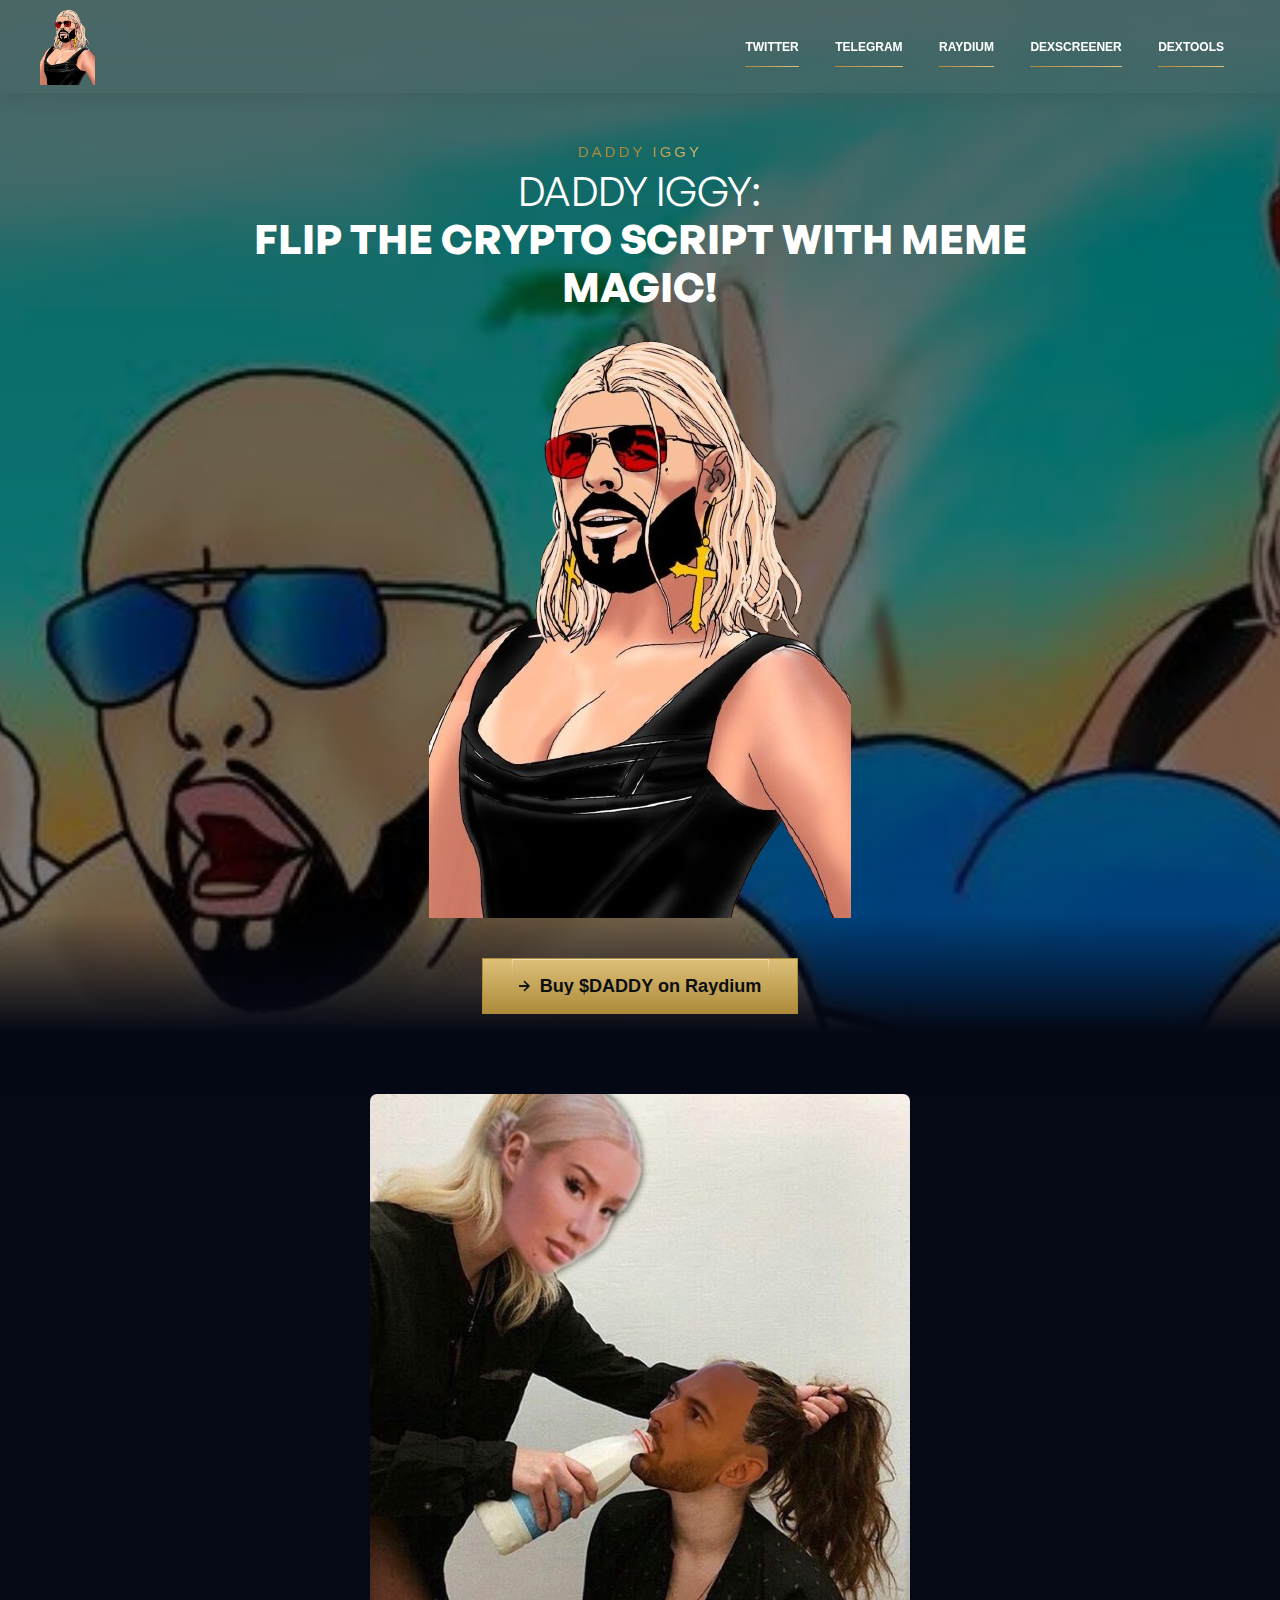
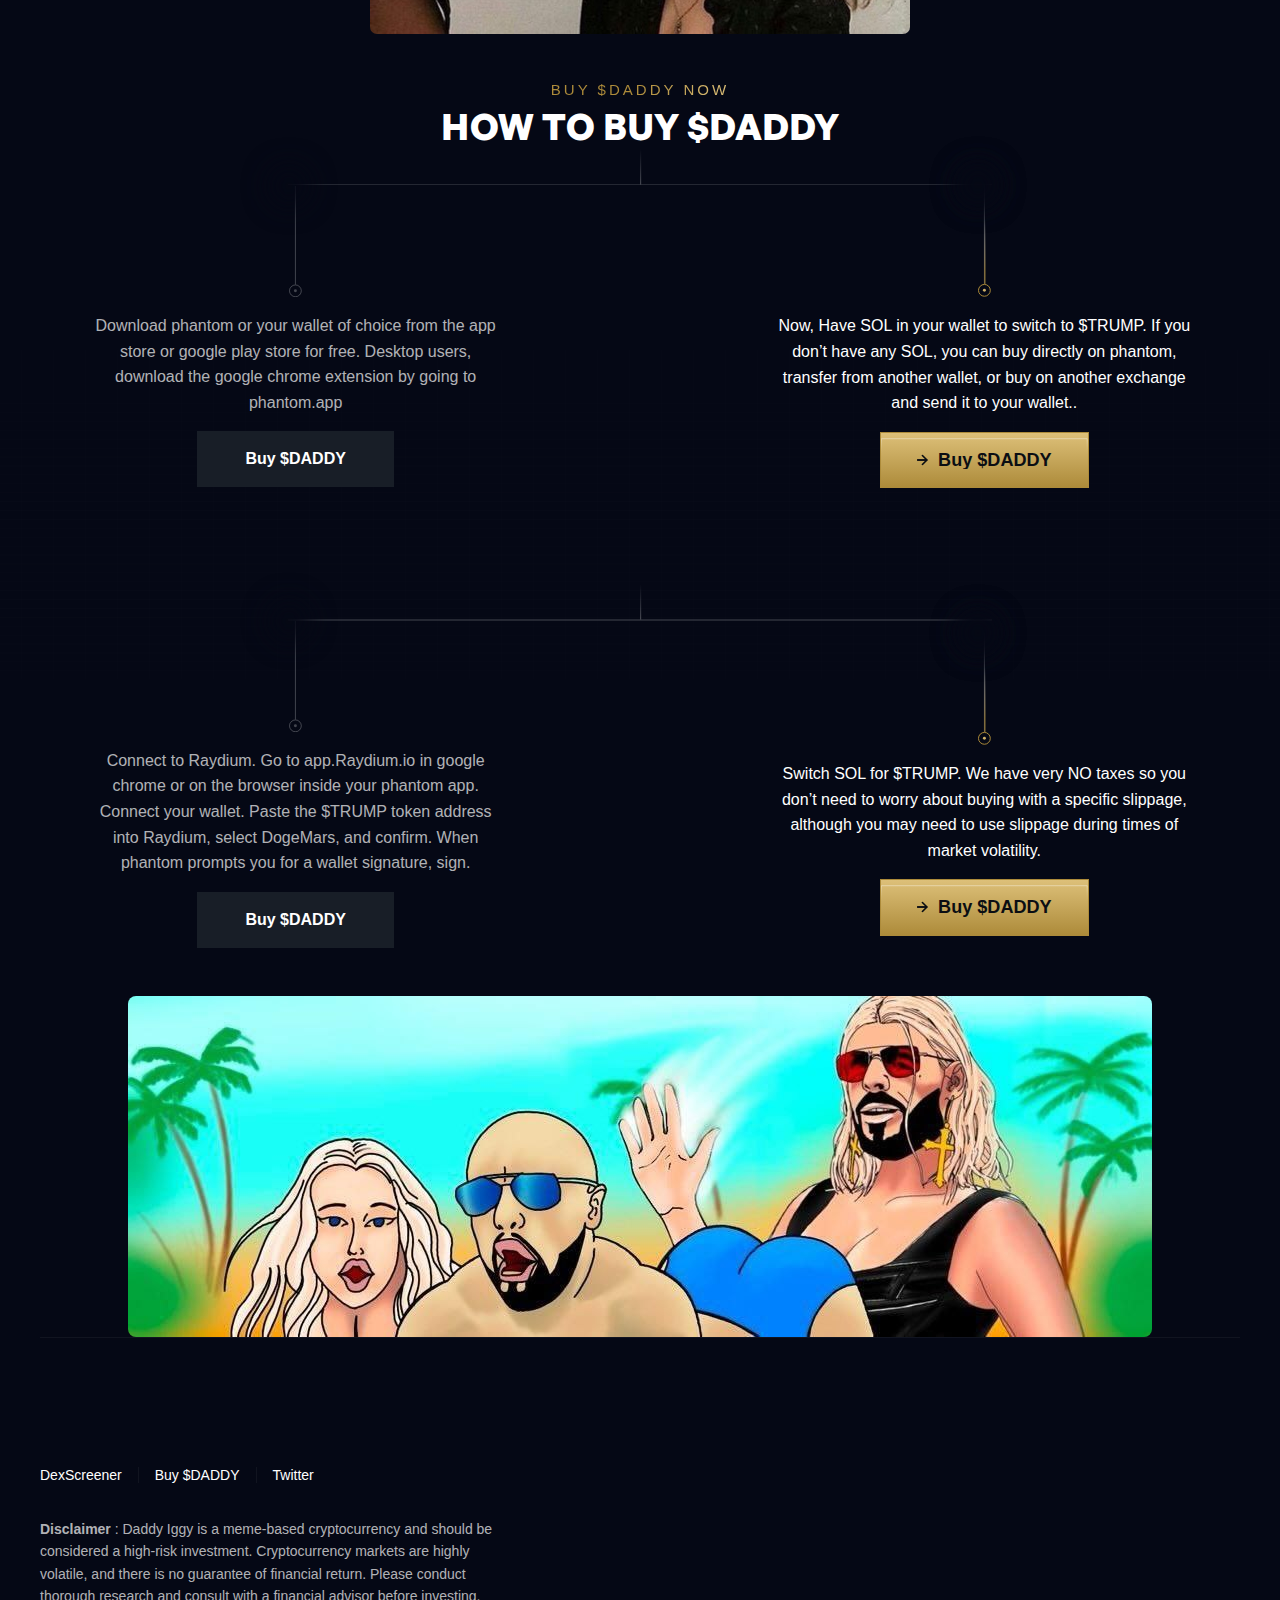
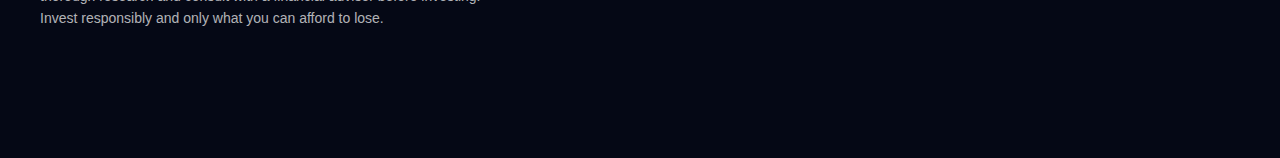
==== index.html @ cfbbffb4 "new daddy" ====
<!DOCTYPE html><!--  This site was created in Webflow. https://www.webflow.com  -->
<!--  Last Published: Thu Jan 11 2024 20:57:22 GMT+0000 (Coordinated Universal Time)  -->
<html data-wf-page="6553a932dcfcda743cd630b7" data-wf-site="6553a932dcfcda743cd6305a">
<head>
  <meta charset="utf-8">
  <!-- HTML Meta Tags -->
  <title>DADDY IGGY</title>

  <link rel="canonical" href="index.html">

  <link href="css/normalize.css" rel="stylesheet" type="text/css">
  <link href="css/webflow.css" rel="stylesheet" type="text/css">
  <link href="css/university-com.webflow.css" rel="stylesheet" type="text/css">
  <script type="text/javascript">!function(o,c){var n=c.documentElement,t=" w-mod-";n.className+=t+"js",("ontouchstart"in o||o.DocumentTouch&&c instanceof DocumentTouch)&&(n.className+=t+"touch")}(window,document);</script>
  <link href="images/favicon.png" rel="shortcut icon" type="image/x-icon">
  <link href="images/webclip.png" rel="apple-touch-icon">
  <link rel="stylesheet" href="../cdn.jsdelivr.net/npm/swiper%4011/swiper-bundle.min.css">
  <!--  Google Tag Manager  -->
  <script>(function(w,d,s,l,i){w[l]=w[l]||[];w[l].push({'gtm.start':
    new Date().getTime(),event:'gtm.js'});var f=d.getElementsByTagName(s)[0],
    j=d.createElement(s),dl=l!='dataLayer'?'&l='+l:'';j.async=true;j.src=
    '../www.googletagmanager.com/gtm5445.html?id='+i+dl;f.parentNode.insertBefore(j,f);
    })(window,document,'script','dataLayer','GTM-THPMNPT');</script>
  <!--  End Google Tag Manager  -->
  <!--  posthog  -->
  <script>
      !function(t,e){var o,n,p,r;e.__SV||(window.posthog=e,e._i=[],e.init=function(i,s,a){function g(t,e){var o=e.split(".");2==o.length&&(t=t[o[0]],e=o[1]),t[e]=function(){t.push([e].concat(Array.prototype.slice.call(arguments,0)))}}(p=t.createElement("script")).type="text/javascript",p.async=!0,p.src=s.api_host+"/static/array.js",(r=t.getElementsByTagName("script")[0]).parentNode.insertBefore(p,r);var u=e;for(void 0!==a?u=e[a]=[]:a="posthog",u.people=u.people||[],u.toString=function(t){var e="posthog";return"posthog"!==a&&(e+="."+a),t||(e+=" (stub)"),e},u.people.toString=function(){return u.toString(1)+".people (stub)"},o="capture identify alias people.set people.set_once set_config register register_once unregister opt_out_capturing has_opted_out_capturing opt_in_capturing reset isFeatureEnabled onFeatureFlags getFeatureFlag getFeatureFlagPayload reloadFeatureFlags group updateEarlyAccessFeatureEnrollment getEarlyAccessFeatures getActiveMatchingSurveys getSurveys".split(" "),n=0;n<o.length;n++)g(u,o[n]);e._i.push([i,s,a])},e.__SV=1)}(document,window.posthog||[]);
      posthog.init('phc_djGBH65JGJA0hIlfk4cuZFw962pu1e90oVbnIYieTkQ',{api_host:'https://app.posthog.com'})
    </script>
  <!--  End posthog  -->
  <!--  Hotjar Tracking Code for TRW - Jointherealworld.com  -->
  <script>
    (function(h,o,t,j,a,r){
        h.hj=h.hj||function(){(h.hj.q=h.hj.q||[]).push(arguments)};
        h._hjSettings={hjid:3569309,hjsv:6};
        a=o.getElementsByTagName('head')[0];
        r=o.createElement('script');r.async=1;
        r.src=t+h._hjSettings.hjid+j+h._hjSettings.hjsv;
        a.appendChild(r);
    })(window,document,'https://static.hotjar.com/c/hotjar-','.js?sv=');
  </script>
  <!--  End of hotjar  -->

  <script src="../cdn.jsdelivr.net/npm/alertifyjs%401.13.1/build/alertify.min.js"></script>
  <link rel="stylesheet" href="../cdn.jsdelivr.net/npm/alertifyjs%401.13.1/build/css/alertify.min.css">
  <link rel="stylesheet" href="../cdn.jsdelivr.net/npm/alertifyjs%401.13.1/build/css/themes/default.min.css">

  <style>
    .alertify-notifier .ajs-message.ajs-visible {
      padding: 0 !important;
    }
    .alertify-notifier .ajs-message {
      background-color: transparent !important;
      border: none !important;
    }
    .purchase-popup {
      position: relative;
      z-index: 999;
      max-width: 80vw;
      width: 500px;
      padding: 10px 50px 10px 15px;
      background-color: #fff;
      border-radius: 0 15px 15px 0;
      color: #000 !important;
      display: flex;
      flex-direction: column;
      flex-wrap: nowrap;
      justify-content: center;
      align-items: center;
      -webkit-box-shadow: 0px 0px 7px 0px rgba(0, 0, 0, 0.5);
      -moz-box-shadow: 0px 0px 7px 0px rgba(0, 0, 0, 0.5);
      box-shadow: 0px 0px 7px 0px rgba(0, 0, 0, 0.5);
      align-content: center;
    }
     .purchase-popup strong {
       color: #000 !important;
      }
    .purchase-popup svg {
      position: absolute;
      content: '';
      top: 10px;
      right: 10px;
      width: 20px;
      height: 20px;
      cursor: pointer;
    }
    .purchase-popup img {
      position: absolute;
      content: '';
      top: calc(50% - 35px);
      right: -35px;
      width: 70px;
      height: 70px;
    }
    .purchase-popup p {
      font-size: 16px;
      line-height: 130%;
      margin: 0;
      color: #000;
      text-align: start;
    }
    </style>

  <script src='https://terminal.jup.ag/main-v2.js'> </script>

</head>
<body>
  <div class="page-wrapper">
    <div class="global-styles w-embed">
      <style>
/* Make text look crisper and more legible in all browsers */
body {
  -webkit-font-smoothing: antialiased;
  -moz-osx-font-smoothing: grayscale;
  font-smoothing: antialiased;
  text-rendering: optimizeLegibility;
}
/* Focus state style for keyboard navigation for the focusable elements */
*[tabindex]:focus-visible,
  input[type="file"]:focus-visible {
   outline: 0.125rem solid #4d65ff;
   outline-offset: 0.125rem;
}
/* Get rid of top margin on first element in any rich text element */
.w-richtext > :not(div):first-child, .w-richtext > div:first-child > :first-child {
  margin-top: 0 !important;
}
/* Get rid of bottom margin on last element in any rich text element */
.w-richtext>:last-child, .w-richtext ol li:last-child, .w-richtext ul li:last-child {
	margin-bottom: 0 !important;
}
/* Prevent all click and hover interaction with an element */
.pointer-events-off {
	pointer-events: none;
}
/* Enables all click and hover interaction with an element */
.pointer-events-on {
  pointer-events: auto;
}
/* Create a class of .div-square which maintains a 1:1 dimension of a div */
.div-square::after {
	content: "";
	display: block;
	padding-bottom: 100%;
}
/* Make sure containers never lose their center alignment */
.container-medium,.container-small, .container-large {
	margin-right: auto !important;
  margin-left: auto !important;
}
/* 
Make the following elements inherit typography styles from the parent and not have hardcoded values. 
Important: You will not be able to style for example "All Links" in Designer with this CSS applied.
Uncomment this CSS to use it in the project. Leave this message for future hand-off.
*/
/*
a,
.w-input,
.w-select,
.w-tab-link,
.w-nav-link,
.w-dropdown-btn,
.w-dropdown-toggle,
.w-dropdown-link {
  color: inherit;
  text-decoration: inherit;
  font-size: inherit;
}
*/
/* Apply "..." after 3 lines of text */
.text-style-3lines {
	display: -webkit-box;
	overflow: hidden;
	-webkit-line-clamp: 3;
	-webkit-box-orient: vertical;
}
/* Apply "..." after 2 lines of text */
.text-style-2lines {
	display: -webkit-box;
	overflow: hidden;
	-webkit-line-clamp: 2;
	-webkit-box-orient: vertical;
}
/* Adds inline flex display */
.display-inlineflex {
  display: inline-flex;
}
/* These classes are never overwritten */
.hide {
  display: none !important;
}
@media screen and (max-width: 991px) {
    .hide, .hide-tablet {
        display: none !important;
    }
}
  @media screen and (max-width: 767px) {
    .hide-mobile-landscape{
      display: none !important;
    }
}
  @media screen and (max-width: 479px) {
    .hide-mobile{
      display: none !important;
    }
}
.margin-0 {
  margin: 0rem !important;
}
.padding-0 {
  padding: 0rem !important;
}
.spacing-clean {
padding: 0rem !important;
margin: 0rem !important;
}
.margin-top {
  margin-right: 0rem !important;
  margin-bottom: 0rem !important;
  margin-left: 0rem !important;
}
.padding-top {
  padding-right: 0rem !important;
  padding-bottom: 0rem !important;
  padding-left: 0rem !important;
}
.margin-right {
  margin-top: 0rem !important;
  margin-bottom: 0rem !important;
  margin-left: 0rem !important;
}
.padding-right {
  padding-top: 0rem !important;
  padding-bottom: 0rem !important;
  padding-left: 0rem !important;
}
.margin-bottom {
  margin-top: 0rem !important;
  margin-right: 0rem !important;
  margin-left: 0rem !important;
}
.padding-bottom {
  padding-top: 0rem !important;
  padding-right: 0rem !important;
  padding-left: 0rem !important;
}
.margin-left {
  margin-top: 0rem !important;
  margin-right: 0rem !important;
  margin-bottom: 0rem !important;
}
.padding-left {
  padding-top: 0rem !important;
  padding-right: 0rem !important;
  padding-bottom: 0rem !important;
}
.margin-horizontal {
  margin-top: 0rem !important;
  margin-bottom: 0rem !important;
}
.padding-horizontal {
  padding-top: 0rem !important;
  padding-bottom: 0rem !important;
}
.margin-vertical {
  margin-right: 0rem !important;
  margin-left: 0rem !important;
}
.padding-vertical {
  padding-right: 0rem !important;
  padding-left: 0rem !important;
}
.main-wrapper{
overflow: clip;
}
</style>
    </div>
    <div data-animation="default" data-collapse="medium" data-duration="400" data-easing="ease" data-easing2="ease" role="banner" class="navbar w-nav">
      <div class="padding-global">
        <div class="container-large is-nav">
          <a href="ttlink" target="_blank" class="university-logo_wrap w-nav-brand"><img src="images/logo.png" loading="lazy" style="width: 55px" alt="university.com logo" class=""></a>
          <nav role="navigation" class="nav_links w-nav-menu">
            <a href="ttlink" class="nav_link w-inline-block">
              <div class="nav_link_text">Twitter</div>
              <div class="nav_link_line"></div>
            </a>
            <a href="tglink" class="nav_link w-inline-block">
              <div class="nav_link_text">Telegram</div>
              <div class="nav_link_line"></div>
            </a>
            <a href="https://raydium.io/swap/?inputMint=sol&outputMint=xxxxxxxxxxxxxxxxxxxxxxxxxxxxx" class="nav_link w-inline-block">
              <div class="nav_link_text">Raydium</div>
              <div class="nav_link_line"></div>
            </a>
            <a href="dexscreenlink" class="nav_link is-last w-inline-block">
              <div class="nav_link_text">DexScreener</div>
              <div class="nav_link_line"></div>
            </a>
            <a href="chartlink" target="_blank" class="nav_link is-last w-inline-block">
              <div class="nav_link_text">DexTools</div>
              <div class="nav_link_line"></div>
            </a>
          </nav>
          <!-- <a href="ttlink" class="button_nav login-btn w-inline-block">
            <div class="icon_login w-embed"><svg xmlns="http://www.w3.org/2000/svg" width="100%" height="100%" viewbox="0 0 21 20" fill="none" preserveaspectratio="xMidYMid meet" aria-hidden="true" role="img">
                <path d="M10.0214 3.5791C7.65921 3.5791 5.7265 5.51181 5.7265 7.87402C5.7265 10.2362 7.65921 12.1689 10.0214 12.1689C12.3836 12.1689 14.3163 10.2362 14.3163 7.87402C14.3163 5.51181 12.3836 3.5791 10.0214 3.5791ZM10.0214 10.7373C8.44661 10.7373 7.15814 9.44882 7.15814 7.87402C7.15814 6.29921 8.44661 5.01074 10.0214 5.01074C11.5962 5.01074 12.8847 6.29921 12.8847 7.87402C12.8847 9.44882 11.5962 10.7373 10.0214 10.7373Z" fill="currentColor"></path>
                <path d="M10.0215 0C4.47396 0 0 4.47396 0 10.0215C0 12.7416 1.10952 15.2469 2.86328 17.0365C3.29277 17.466 3.75805 17.8597 4.29491 18.2176C5.90551 19.3629 7.87401 20.0071 10.0215 20.0071C12.1689 20.0071 14.1373 19.3271 15.748 18.2176C16.2491 17.8597 16.7144 17.466 17.1797 17.0365C18.9692 15.2112 20.0429 12.7416 20.0429 10.0215C20.0429 4.47396 15.569 0 10.0215 0ZM10.0215 18.6113C7.87401 18.6113 5.9413 17.8239 4.43808 16.5354C4.83178 15.2469 6.01288 14.3164 7.40863 14.3164H12.6698C14.0657 14.3164 15.2468 15.2469 15.6404 16.5354C14.1013 17.8239 12.1685 18.6113 10.0211 18.6113H10.0215ZM16.7143 15.3901C15.9627 13.8869 14.4237 12.8847 12.6698 12.8847H7.40863C5.61908 12.8847 4.07998 13.9227 3.36416 15.3901C2.14727 13.9227 1.43145 12.0615 1.43145 10.0215C1.43145 5.29706 5.29687 1.43164 10.0213 1.43164C14.7457 1.43164 18.6111 5.29706 18.6111 10.0215C18.6111 12.0616 17.8953 13.9228 16.7142 15.3901H16.7143Z" fill="currentColor"></path>
              </svg></div>
          </a> -->
          <div data-w-id="eaaded23-f8de-e0dc-7ee9-4de201875e71" class="menu_button w-nav-button">
            <div data-is-ix2-target="1" class="lottie_menu" data-w-id="79ab3dfe-2bd8-b5e1-a887-574f420d3028" data-animation-type="lottie" data-src="documents/lottie-menu.json" data-loop="0" data-direction="1" data-autoplay="0" data-renderer="svg" data-default-duration="2.36" data-duration="0" data-ix2-initial-state="0"></div>
          </div>
        </div>
      </div>
    </div>
    <main class="main-wrapper">
      <section id="Hero" class="section_hero">
        <div class="padding-global">
          <div class="container-large">
            <div class="padding-section-medium is-hero">
              <div class="hero_content">
                <div class="title-gold">DADDY IGGY</div>
                <h1 data-w-id="a3f1d39c-859f-1a28-8133-45116f9a8ecc" style="opacity:1">Daddy Iggy: <br><strong>Flip the Crypto Script with Meme Magic!</strong></h1>
                <!-- <div class="w-layout-vflex vflex-center-4 is-mobile-16">
                  <p data-w-id="32b531f4-aba0-4996-3d69-88642fdaa174" style="opacity:1" class="hero_sub-paragraph">In a chain full of $MOTHER loving betas,<span class="text-color-white text-weight-semibold"></span></p>
                  <p data-w-id="de42bf61-3dd6-9f89-5f3d-e03183e1565e" style="opacity:1" class="hero_sub-paragraph">a father figures emerges....<span class="text-color-white text-weight-semibold"> $DADDY is home kids.</span></p>
                </div> -->
                <div class="w-embed w-script">
                  <style>
	iframe{
  	width:100%;
    height: 100%;
    display:block;
  }
</style>
                  <script src="../embed.cloudflarestream.com/embed/sdk.latest.js"></script>
                  <!--  Your JavaScript code below -->
                  <script>
  var Webflow = Webflow || [];
  Webflow.push(function () {
    const player = Stream(document.getElementById('main-video'));
    // Function to restart video
    function restartVideo() {
    console.log('restartVideo');
    	console.log('restart');
      player.currentTime = 0;
      player.play();
    }
    //Function to toggle mute
    function toggleMute() {
    console.log('toggleMute');
    	if(player.muted === void(0)) player.muted = true;
      if (player.muted) {
        // Unmuted
        player.volume = 1;
        player.muted = false;
      } else {
        // Muted
        player.volume = 0;
        player.muted = true;
      }
    }
    // Toggle mute/unmute and overlay display on click of the video overlay
    $('#video-overlay').on("click", toggleMute);
    // Restart the video when the video overlay is clicked
    $('#video-overlay').on("click", restartVideo);
  });
</script>
                </div>
                <center>
                  <div>
                    <img style="margin-bottom: 40px;" src="./images/logo.png" alt="">
                  </div>
                </center>
                <!-- <div data-w-id="1becbed8-e700-1f47-2438-76f98d41ece8" style="opacity:1" class="hero_video_wrap">
                  <div class="hero-video-wrapper">
                    <div class="html-embed w-embed">
                
                    </div>
                    <div class="video-embed-hero w-embed w-iframe"><iframe src="https://daddyTateCTO.b-cdn.net/daddaytatehero.mp4" style="border: none; position: absolute; top: 0; left: 0; height: 100%; width: 100%;" allow="accelerometer; gyroscope; autoplay; encrypted-media; picture-in-picture;" allowfullscreen="true"></iframe></div>

                  </div>
                  <div class="hero_video_black-gradient"></div>
                  <div class="hero_video_white-gradient"></div>
                </div> -->
                <a data-w-id="7b0fbdb2-2cdd-8367-9734-87832af2bc41" style="opacity:1" href="https://raydium.io/swap/?inputMint=sol&outputMint=xxxxxxxxxxxxxxxxxxxxxxxxxxxxx" class="button checkout-btn w-inline-block">
                  <div class="relative">
                    <div class="icon_button-arrow w-embed"><svg xmlns="http://www.w3.org/2000/svg" width="100%" height="100%" viewbox="0 0 11 12" fill="none" preserveaspectratio="xMidYMid meet" aria-hidden="true" role="img">
                        <path d="M5.5 0.65625L10.8438 6L5.5 11.3438L4.5625 10.4062L8.28125 6.65625H0.15625V5.34375H8.28125L4.5625 1.59375L5.5 0.65625Z" fill="currentColor"></path>
                      </svg></div>
                    <div class="icon_button-arrow-absolute w-embed"><svg xmlns="http://www.w3.org/2000/svg" width="100%" height="100%" viewbox="0 0 11 12" fill="none" preserveaspectratio="xMidYMid meet" aria-hidden="true" role="img">
                        <path d="M5.5 0.65625L10.8438 6L5.5 11.3438L4.5625 10.4062L8.28125 6.65625H0.15625V5.34375H8.28125L4.5625 1.59375L5.5 0.65625Z" fill="currentColor"></path>
                      </svg></div>
                  </div>
                  <div class="relative">
                    <div class="button_text">Buy $DADDY on Raydium</div>
                  </div>
                  <div class="icon_button-light pointer-events-off w-embed"><svg xmlns="http://www.w3.org/2000/svg" width="100%" height="100%" viewbox="0 0 256 54" fill="none" preserveaspectratio="xMidYMid meet" aria-hidden="true" role="img">
                      <path opacity="0.5" d="M0.5 0.5H255.5V53.5H0.5V0.5Z" stroke="url(#paint0_linear_831_28945)"></path>
                      <defs>
                        <lineargradient id="paint0_linear_831_28945" x1="131.697" y1="20.7692" x2="131.697" y2="-1.23592e-06" gradientunits="userSpaceOnUse">
                          <stop stop-color="#DDC079" stop-opacity="0"></stop>
                          <stop offset="1" stop-color="white"></stop>
                        </lineargradient>
                      </defs>
                    </svg></div>
                </a>
              </div>
            </div>
          </div>
        </div>
      </section>
      <section id="The-University" class="section_no-time">
        <div class="section-seperator-hero"></div>
      </section>
          </div>
      <!-- <section id="Professions" class="section_campuses">
        <div class="padding-global">
          <div class="container-large">
            <div class="padding-section-small">
              <div class="campuses_content">
                <div class="w-layout-vflex vflex-center-8">
                  <div class="title-gold">access 10+ campuses</div>
                  <h2><strong class="h2">What You’ll Learn</strong></h2>
                </div>
                <div class="w-layout-grid campuses_grid">
                  <div id="w-node-_24dfbd84-4cfe-3bcf-82a4-a1af2b786776-3cd630b7" class="campuses_item">
                    <div class="campuses_icon w-embed"><svg xmlns="http://www.w3.org/2000/svg" width="100%" height="100%" viewbox="0 0 22 24" fill="none" preserveaspectratio="xMidYMid meet" aria-hidden="true" role="img">
                        <path d="M3.8 1.71111L2.06667 4.02222C1.72335 4.47997 1.55169 4.70885 1.55568 4.90043C1.55914 5.06715 1.63732 5.2235 1.76861 5.32631C1.91949 5.44444 2.20558 5.44444 2.77778 5.44444H19.2222C19.7944 5.44444 20.0805 5.44444 20.2314 5.32631C20.3627 5.2235 20.4409 5.06715 20.4443 4.90043C20.4483 4.70885 20.2766 4.47997 19.9333 4.02222L18.2 1.71111M3.8 1.71111C3.99555 1.45037 4.09333 1.32 4.21725 1.22597C4.327 1.14269 4.45129 1.08055 4.58376 1.04272C4.73333 1 4.8963 1 5.22222 1H16.7778C17.1037 1 17.2667 1 17.4162 1.04272C17.5487 1.08055 17.673 1.14269 17.7827 1.22597C17.9067 1.32 18.0044 1.45037 18.2 1.71111M3.8 1.71111L1.71111 4.49629C1.44727 4.84809 1.31534 5.02398 1.22166 5.21769C1.13854 5.38958 1.07791 5.57146 1.04128 5.75884C1 5.97001 1 6.18988 1 6.62963L1 19.6667C1 20.9112 1 21.5335 1.24221 22.0089C1.45526 22.427 1.79522 22.767 2.21335 22.98C2.68871 23.2222 3.31099 23.2222 4.55556 23.2222L17.4444 23.2222C18.689 23.2222 19.3113 23.2222 19.7866 22.98C20.2048 22.767 20.5447 22.427 20.7578 22.0089C21 21.5335 21 20.9112 21 19.6667V6.62963C21 6.18989 21 5.97002 20.9587 5.75884C20.9221 5.57146 20.8615 5.38958 20.7783 5.21769C20.6847 5.02399 20.5527 4.84809 20.2889 4.4963L18.2 1.71111M15.4444 9.88889C15.4444 11.0676 14.9762 12.1981 14.1427 13.0316C13.3092 13.8651 12.1787 14.3333 11 14.3333C9.82126 14.3333 8.6908 13.8651 7.8573 13.0316C7.02381 12.1981 6.55556 11.0676 6.55556 9.88889" stroke="url(#paint0_linear_829_654)" stroke-width="1.5" stroke-linecap="round" stroke-linejoin="round"></path>
                        <defs>
                          <lineargradient id="paint0_linear_829_654" x1="13.5208" y1="11.7279" x2="10.5347" y2="11.7279" gradientunits="userSpaceOnUse">
                            <stop stop-color="#DDBF79"></stop>
                            <stop offset="1" stop-color="#AD8B3A"></stop>
                          </lineargradient>
                        </defs>
                      </svg></div>
                    <div class="w-layout-vflex flex-block-2">
                      <div class="w-layout-vflex campuses_info top">
                        <h3 class="campuses_h3">Escaping the Matrix</h3>
                        <p class="campuses_paragraph">Imagine thinking you have any sort of net worth, living in a fantasy, while owning 0 $DADDY. Buy $DADDY and learn how to escape the matrix today.</p>
                      </div>
                      <div id="ecom-promo" class="video-wrapper">
                        <div class="video-overlay"><img src="images/THUMBNAILSE-COMMERCE.jpg" loading="lazy" sizes="(max-width: 479px) 92vw, (max-width: 767px) 95vw, (max-width: 991px) 91vw, (max-width: 1439px) 852.5625px, 943.734375px" srcset="images/THUMBNAILSE-COMMERCE-p-500.jpg 500w, images/THUMBNAILSE-COMMERCE-p-800.jpg 800w, images/THUMBNAILSE-COMMERCE.jpg 900w" alt="" class="video-overlay-img">
                          <div class="load-gif"></div>
                        </div>
                        <div class="video-embed w-embed"></div>
                      </div>
                    </div>
                    <div class="capuses_bg-grid pointer-events-off w-embed"><svg xmlns="http://www.w3.org/2000/svg" width="100%" height="100%" viewbox="0 0 516 300" fill="none" preserveaspectratio="xMidYMid meet" aria-hidden="true" role="img">
                        <g clip-path="url(#clip0_850_871)">
                          <g opacity="0.02">
                            <line x1="12.4883" y1="0.000488303" x2="12.4882" y2="780" stroke="currentColor"></line>
                            <line x1="24.4883" y1="0.000488303" x2="24.4882" y2="780" stroke="currentColor"></line>
                            <line x1="36.4883" y1="0.000488303" x2="36.4882" y2="780" stroke="currentColor"></line>
                            <line x1="48.4883" y1="0.000488303" x2="48.4882" y2="780" stroke="currentColor"></line>
                            <line x1="60.4883" y1="0.000488303" x2="60.4882" y2="780" stroke="currentColor"></line>
                            <line x1="72.4883" y1="0.000488303" x2="72.4883" y2="780" stroke="currentColor"></line>
                            <line x1="84.4883" y1="0.000488303" x2="84.4883" y2="780" stroke="currentColor"></line>
                            <line x1="96.4883" y1="0.000488303" x2="96.4883" y2="780" stroke="currentColor"></line>
                            <line x1="108.488" y1="0.000488303" x2="108.488" y2="780" stroke="currentColor"></line>
                            <line x1="120.488" y1="0.000488303" x2="120.488" y2="780" stroke="currentColor"></line>
                            <line x1="132.488" y1="0.000488303" x2="132.488" y2="780" stroke="currentColor"></line>
                            <line x1="144.488" y1="0.000488303" x2="144.488" y2="780" stroke="currentColor"></line>
                            <line x1="156.488" y1="0.000488303" x2="156.488" y2="780" stroke="currentColor"></line>
                            <line x1="168.488" y1="0.000488303" x2="168.488" y2="780" stroke="currentColor"></line>
                            <line x1="180.488" y1="0.000488303" x2="180.488" y2="780" stroke="currentColor"></line>
                            <line x1="192.488" y1="0.000488303" x2="192.488" y2="780" stroke="currentColor"></line>
                            <line x1="204.488" y1="0.000488303" x2="204.488" y2="780" stroke="currentColor"></line>
                            <line x1="216.488" y1="0.000488303" x2="216.488" y2="780" stroke="currentColor"></line>
                            <line x1="228.488" y1="0.000488303" x2="228.488" y2="780" stroke="currentColor"></line>
                            <line x1="240.488" y1="0.000488303" x2="240.488" y2="780" stroke="currentColor"></line>
                            <line x1="252.488" y1="0.000488303" x2="252.488" y2="780" stroke="currentColor"></line>
                            <line x1="264.488" y1="0.000488303" x2="264.488" y2="780" stroke="currentColor"></line>
                            <line x1="276.488" y1="0.000488303" x2="276.488" y2="780" stroke="currentColor"></line>
                            <line x1="288.488" y1="0.000488303" x2="288.488" y2="780" stroke="currentColor"></line>
                            <line x1="300.488" y1="0.000488303" x2="300.488" y2="780" stroke="currentColor"></line>
                            <line x1="312.488" y1="0.000488303" x2="312.488" y2="780" stroke="currentColor"></line>
                            <line x1="324.488" y1="0.000488303" x2="324.488" y2="780" stroke="currentColor"></line>
                            <line x1="336.488" y1="0.000488303" x2="336.488" y2="780" stroke="currentColor"></line>
                            <line x1="348.488" y1="0.000488303" x2="348.488" y2="780" stroke="currentColor"></line>
                            <line x1="360.488" y1="0.000488303" x2="360.488" y2="780" stroke="currentColor"></line>
                            <line x1="372.488" y1="0.000488303" x2="372.488" y2="780" stroke="currentColor"></line>
                            <line x1="384.488" y1="0.000488303" x2="384.488" y2="780" stroke="currentColor"></line>
                            <line x1="396.488" y1="0.000488303" x2="396.488" y2="780" stroke="currentColor"></line>
                            <line x1="408.488" y1="0.000488303" x2="408.488" y2="780" stroke="currentColor"></line>
                            <line x1="420.488" y1="0.000488303" x2="420.488" y2="780" stroke="currentColor"></line>
                            <line x1="432.488" y1="0.000488303" x2="432.488" y2="780" stroke="currentColor"></line>
                            <line x1="444.488" y1="0.000488303" x2="444.488" y2="780" stroke="currentColor"></line>
                            <line x1="456.488" y1="0.000488303" x2="456.488" y2="780" stroke="currentColor"></line>
                            <line x1="468.488" y1="0.000488303" x2="468.488" y2="780" stroke="currentColor"></line>
                            <line x1="480.488" y1="0.000488303" x2="480.488" y2="780" stroke="currentColor"></line>
                            <line x1="492.488" y1="0.000488303" x2="492.488" y2="780" stroke="currentColor"></line>
                            <line x1="504.488" y1="0.000488303" x2="504.488" y2="780" stroke="currentColor"></line>
                            <line x1="516.488" y1="0.000488303" x2="516.488" y2="780" stroke="currentColor"></line>
                          </g>
                          <g opacity="0.02">
                            <line x1="1440" y1="0.500122" x2="-4.37115e-08" y2="0.499996" stroke="currentColor"></line>
                            <line x1="1440" y1="12.5001" x2="-4.37115e-08" y2="12.5" stroke="currentColor"></line>
                            <line x1="1440" y1="24.5001" x2="-4.37115e-08" y2="24.5" stroke="currentColor"></line>
                            <line x1="1440" y1="36.5001" x2="-4.37115e-08" y2="36.5" stroke="currentColor"></line>
                            <line x1="1440" y1="48.4999" x2="-4.37115e-08" y2="48.4998" stroke="currentColor"></line>
                            <line x1="1440" y1="60.4999" x2="-4.37115e-08" y2="60.4998" stroke="currentColor"></line>
                            <line x1="1440" y1="72.5" x2="-4.37115e-08" y2="72.4999" stroke="currentColor"></line>
                            <line x1="1440" y1="84.5" x2="-4.37115e-08" y2="84.4999" stroke="currentColor"></line>
                            <line x1="1440" y1="96.5" x2="-4.37115e-08" y2="96.4999" stroke="currentColor"></line>
                            <line x1="1440" y1="108.5" x2="-4.37115e-08" y2="108.5" stroke="currentColor"></line>
                            <line x1="1440" y1="120.5" x2="-4.37115e-08" y2="120.5" stroke="currentColor"></line>
                            <line x1="1440" y1="132.5" x2="-4.37115e-08" y2="132.5" stroke="currentColor"></line>
                            <line x1="1440" y1="144.5" x2="-4.37115e-08" y2="144.5" stroke="currentColor"></line>
                            <line x1="1440" y1="156.5" x2="-4.37115e-08" y2="156.5" stroke="currentColor"></line>
                            <line x1="1440" y1="168.5" x2="-4.37115e-08" y2="168.5" stroke="currentColor"></line>
                            <line x1="1440" y1="180.5" x2="-4.37115e-08" y2="180.5" stroke="currentColor"></line>
                            <line x1="1440" y1="192.5" x2="-4.37115e-08" y2="192.5" stroke="currentColor"></line>
                            <line x1="1440" y1="204.5" x2="-4.37115e-08" y2="204.5" stroke="currentColor"></line>
                            <line x1="1440" y1="216.5" x2="-4.37115e-08" y2="216.5" stroke="currentColor"></line>
                            <line x1="1440" y1="228.5" x2="-4.37115e-08" y2="228.5" stroke="currentColor"></line>
                            <line x1="1440" y1="240.5" x2="-4.37115e-08" y2="240.5" stroke="currentColor"></line>
                            <line x1="1440" y1="252.5" x2="-4.37115e-08" y2="252.5" stroke="currentColor"></line>
                            <line x1="1440" y1="264.5" x2="-4.37115e-08" y2="264.5" stroke="currentColor"></line>
                            <line x1="1440" y1="276.5" x2="-4.37115e-08" y2="276.5" stroke="currentColor"></line>
                            <line x1="1440" y1="288.5" x2="-4.37115e-08" y2="288.5" stroke="currentColor"></line>
                          </g>
                        </g>
                        <defs>
                          <clippath id="clip0_850_871">
                            <rect width="516" height="300" fill="currentColor"></rect>
                          </clippath>
                        </defs>
                      </svg></div>
                    <div class="campuses_gradial pointer-events-off"></div>
                    <div class="campuses_v-linear"></div>
                    <div class="campuses_linear"></div>
                    <div class="campuses_gold-gradial"></div>
                  </div>
                  <div id="w-node-_9f987a94-41c5-1871-dbdb-128e50d100a2-3cd630b7" class="campuses_item">
                    <div class="campuses_icon w-embed"><svg xmlns="http://www.w3.org/2000/svg" width="100%" height="100%" viewbox="0 0 28 31" fill="none" preserveaspectratio="xMidYMid meet" aria-hidden="true" role="img">
                        <g filter="url(#filter0_d_829_861)">
                          <path d="M4 4.75C4 3.58515 4 3.00272 4.1903 2.54329C4.44404 1.93072 4.93072 1.44404 5.54329 1.1903C6.00272 1 6.58515 1 7.75 1H20.25C21.4149 1 21.9973 1 22.4567 1.1903C23.0693 1.44404 23.556 1.93072 23.8097 2.54329C24 3.00272 24 3.58515 24 4.75M10.25 21H17.75M14 1V21" stroke="url(#paint0_linear_829_861)" stroke-width="1.5" stroke-linecap="round" stroke-linejoin="round" shape-rendering="crispEdges"></path>
                        </g>
                        <defs>
                          <filter id="filter0_d_829_861" x="0.25" y="0.25" width="27.5" height="30.5" filterunits="userSpaceOnUse" color-interpolation-filters="sRGB">
                            <feflood flood-opacity="0" result="BackgroundImageFix">
                            <fecolormatrix in="SourceAlpha" type="matrix" values="0 0 0 0 0 0 0 0 0 0 0 0 0 0 0 0 0 0 127 0" result="hardAlpha">
                            <feoffset dy="6">
                            <fegaussianblur stddeviation="1.5">
                            <fecomposite in2="hardAlpha" operator="out">
                            <fecolormatrix type="matrix" values="0 0 0 0 0 0 0 0 0 0 0 0 0 0 0 0 0 0 0.5 0">
                            <feblend mode="normal" in2="BackgroundImageFix" result="effect1_dropShadow_829_861">
                            <feblend mode="normal" in="SourceGraphic" in2="effect1_dropShadow_829_861" result="shape">
                          </feblend></feblend></fecolormatrix></fecomposite></fegaussianblur></feoffset></fecolormatrix></feflood></filter>
                          <lineargradient id="paint0_linear_829_861" x1="23.3747" y1="5.37446" x2="12.1244" y2="12.2491" gradientunits="userSpaceOnUse">
                            <stop stop-color="#DDBF79"></stop>
                            <stop offset="1" stop-color="#AD8B3A"></stop>
                          </lineargradient>
                        </defs>
                      </svg></div>
                    <div class="w-layout-vflex">
                      <div class="w-layout-vflex campuses_info top">
                        <h3 class="campuses_h3">Smacking The Police</h3>
                        <p class="campuses_paragraph">With enough $DADDY you can pay off the authorities and buy their entire life before selling it back to them at a discount.</p>
                      </div>
                      <div id="copy-promo" class="video-wrapper">
                        <div class="video-overlay"><img src="images/THUMBNAILSCOPYWRITING.jpg" loading="lazy" sizes="(max-width: 479px) 100vw, (max-width: 767px) 95vw, (max-width: 991px) 91vw, (max-width: 1439px) 829.890625px, 918.546875px" srcset="images/THUMBNAILSCOPYWRITING-p-500.jpg 500w, images/THUMBNAILSCOPYWRITING-p-800.jpg 800w, images/THUMBNAILSCOPYWRITING.jpg 900w" alt="" class="video-overlay-img">
                          <div class="load-gif"></div>
                        </div>
                        <div class="video-embed w-embed"></div>
                      </div>
                    </div>
                    <div class="capuses_bg-grid pointer-events-off w-embed"><svg xmlns="http://www.w3.org/2000/svg" width="100%" height="100%" viewbox="0 0 516 300" fill="none" preserveaspectratio="xMidYMid meet" aria-hidden="true" role="img">
                        <g clip-path="url(#clip0_850_871)">
                          <g opacity="0.02">
                            <line x1="12.4883" y1="0.000488303" x2="12.4882" y2="780" stroke="currentColor"></line>
                            <line x1="24.4883" y1="0.000488303" x2="24.4882" y2="780" stroke="currentColor"></line>
                            <line x1="36.4883" y1="0.000488303" x2="36.4882" y2="780" stroke="currentColor"></line>
                            <line x1="48.4883" y1="0.000488303" x2="48.4882" y2="780" stroke="currentColor"></line>
                            <line x1="60.4883" y1="0.000488303" x2="60.4882" y2="780" stroke="currentColor"></line>
                            <line x1="72.4883" y1="0.000488303" x2="72.4883" y2="780" stroke="currentColor"></line>
                            <line x1="84.4883" y1="0.000488303" x2="84.4883" y2="780" stroke="currentColor"></line>
                            <line x1="96.4883" y1="0.000488303" x2="96.4883" y2="780" stroke="currentColor"></line>
                            <line x1="108.488" y1="0.000488303" x2="108.488" y2="780" stroke="currentColor"></line>
                            <line x1="120.488" y1="0.000488303" x2="120.488" y2="780" stroke="currentColor"></line>
                            <line x1="132.488" y1="0.000488303" x2="132.488" y2="780" stroke="currentColor"></line>
                            <line x1="144.488" y1="0.000488303" x2="144.488" y2="780" stroke="currentColor"></line>
                            <line x1="156.488" y1="0.000488303" x2="156.488" y2="780" stroke="currentColor"></line>
                            <line x1="168.488" y1="0.000488303" x2="168.488" y2="780" stroke="currentColor"></line>
                            <line x1="180.488" y1="0.000488303" x2="180.488" y2="780" stroke="currentColor"></line>
                            <line x1="192.488" y1="0.000488303" x2="192.488" y2="780" stroke="currentColor"></line>
                            <line x1="204.488" y1="0.000488303" x2="204.488" y2="780" stroke="currentColor"></line>
                            <line x1="216.488" y1="0.000488303" x2="216.488" y2="780" stroke="currentColor"></line>
                            <line x1="228.488" y1="0.000488303" x2="228.488" y2="780" stroke="currentColor"></line>
                            <line x1="240.488" y1="0.000488303" x2="240.488" y2="780" stroke="currentColor"></line>
                            <line x1="252.488" y1="0.000488303" x2="252.488" y2="780" stroke="currentColor"></line>
                            <line x1="264.488" y1="0.000488303" x2="264.488" y2="780" stroke="currentColor"></line>
                            <line x1="276.488" y1="0.000488303" x2="276.488" y2="780" stroke="currentColor"></line>
                            <line x1="288.488" y1="0.000488303" x2="288.488" y2="780" stroke="currentColor"></line>
                            <line x1="300.488" y1="0.000488303" x2="300.488" y2="780" stroke="currentColor"></line>
                            <line x1="312.488" y1="0.000488303" x2="312.488" y2="780" stroke="currentColor"></line>
                            <line x1="324.488" y1="0.000488303" x2="324.488" y2="780" stroke="currentColor"></line>
                            <line x1="336.488" y1="0.000488303" x2="336.488" y2="780" stroke="currentColor"></line>
                            <line x1="348.488" y1="0.000488303" x2="348.488" y2="780" stroke="currentColor"></line>
                            <line x1="360.488" y1="0.000488303" x2="360.488" y2="780" stroke="currentColor"></line>
                            <line x1="372.488" y1="0.000488303" x2="372.488" y2="780" stroke="currentColor"></line>
                            <line x1="384.488" y1="0.000488303" x2="384.488" y2="780" stroke="currentColor"></line>
                            <line x1="396.488" y1="0.000488303" x2="396.488" y2="780" stroke="currentColor"></line>
                            <line x1="408.488" y1="0.000488303" x2="408.488" y2="780" stroke="currentColor"></line>
                            <line x1="420.488" y1="0.000488303" x2="420.488" y2="780" stroke="currentColor"></line>
                            <line x1="432.488" y1="0.000488303" x2="432.488" y2="780" stroke="currentColor"></line>
                            <line x1="444.488" y1="0.000488303" x2="444.488" y2="780" stroke="currentColor"></line>
                            <line x1="456.488" y1="0.000488303" x2="456.488" y2="780" stroke="currentColor"></line>
                            <line x1="468.488" y1="0.000488303" x2="468.488" y2="780" stroke="currentColor"></line>
                            <line x1="480.488" y1="0.000488303" x2="480.488" y2="780" stroke="currentColor"></line>
                            <line x1="492.488" y1="0.000488303" x2="492.488" y2="780" stroke="currentColor"></line>
                            <line x1="504.488" y1="0.000488303" x2="504.488" y2="780" stroke="currentColor"></line>
                            <line x1="516.488" y1="0.000488303" x2="516.488" y2="780" stroke="currentColor"></line>
                          </g>
                          <g opacity="0.02">
                            <line x1="1440" y1="0.500122" x2="-4.37115e-08" y2="0.499996" stroke="currentColor"></line>
                            <line x1="1440" y1="12.5001" x2="-4.37115e-08" y2="12.5" stroke="currentColor"></line>
                            <line x1="1440" y1="24.5001" x2="-4.37115e-08" y2="24.5" stroke="currentColor"></line>
                            <line x1="1440" y1="36.5001" x2="-4.37115e-08" y2="36.5" stroke="currentColor"></line>
                            <line x1="1440" y1="48.4999" x2="-4.37115e-08" y2="48.4998" stroke="currentColor"></line>
                            <line x1="1440" y1="60.4999" x2="-4.37115e-08" y2="60.4998" stroke="currentColor"></line>
                            <line x1="1440" y1="72.5" x2="-4.37115e-08" y2="72.4999" stroke="currentColor"></line>
                            <line x1="1440" y1="84.5" x2="-4.37115e-08" y2="84.4999" stroke="currentColor"></line>
                            <line x1="1440" y1="96.5" x2="-4.37115e-08" y2="96.4999" stroke="currentColor"></line>
                            <line x1="1440" y1="108.5" x2="-4.37115e-08" y2="108.5" stroke="currentColor"></line>
                            <line x1="1440" y1="120.5" x2="-4.37115e-08" y2="120.5" stroke="currentColor"></line>
                            <line x1="1440" y1="132.5" x2="-4.37115e-08" y2="132.5" stroke="currentColor"></line>
                            <line x1="1440" y1="144.5" x2="-4.37115e-08" y2="144.5" stroke="currentColor"></line>
                            <line x1="1440" y1="156.5" x2="-4.37115e-08" y2="156.5" stroke="currentColor"></line>
                            <line x1="1440" y1="168.5" x2="-4.37115e-08" y2="168.5" stroke="currentColor"></line>
                            <line x1="1440" y1="180.5" x2="-4.37115e-08" y2="180.5" stroke="currentColor"></line>
                            <line x1="1440" y1="192.5" x2="-4.37115e-08" y2="192.5" stroke="currentColor"></line>
                            <line x1="1440" y1="204.5" x2="-4.37115e-08" y2="204.5" stroke="currentColor"></line>
                            <line x1="1440" y1="216.5" x2="-4.37115e-08" y2="216.5" stroke="currentColor"></line>
                            <line x1="1440" y1="228.5" x2="-4.37115e-08" y2="228.5" stroke="currentColor"></line>
                            <line x1="1440" y1="240.5" x2="-4.37115e-08" y2="240.5" stroke="currentColor"></line>
                            <line x1="1440" y1="252.5" x2="-4.37115e-08" y2="252.5" stroke="currentColor"></line>
                            <line x1="1440" y1="264.5" x2="-4.37115e-08" y2="264.5" stroke="currentColor"></line>
                            <line x1="1440" y1="276.5" x2="-4.37115e-08" y2="276.5" stroke="currentColor"></line>
                            <line x1="1440" y1="288.5" x2="-4.37115e-08" y2="288.5" stroke="currentColor"></line>
                          </g>
                        </g>
                        <defs>
                          <clippath id="clip0_850_871">
                            <rect width="516" height="300" fill="currentColor"></rect>
                          </clippath>
                        </defs>
                      </svg></div>
                    <div class="campuses_gradial pointer-events-off"></div>
                    <div class="campuses_v-linear"></div>
                    <div class="campuses_linear"></div>
                    <div class="campuses_gold-gradial"></div>
                  </div>
                  <div id="w-node-_93b6d731-2ad9-07e8-60f0-399829189835-3cd630b7" class="campuses_item">
                    <div class="campuses_icon w-embed"><svg xmlns="http://www.w3.org/2000/svg" width="100%" height="100%" viewbox="0 0 24 22" fill="none" preserveaspectratio="xMidYMid meet" aria-hidden="true" role="img">
                        <path d="M15.85 10.35H14.75L13.1 13.65L10.9 7.05L9.25 10.35H8.15M11.9925 3.3494C9.79318 0.77824 6.12572 0.0866068 3.37016 2.44101C0.614608 4.79542 0.226665 8.73187 2.39062 11.5164C4.0251 13.6197 8.66842 17.842 10.8428 19.7824C11.2425 20.1391 11.4424 20.3174 11.6764 20.3876C11.8796 20.4486 12.1054 20.4486 12.3085 20.3876C12.5426 20.3174 12.7424 20.1391 13.1421 19.7824C15.3165 17.842 19.9598 13.6197 21.5943 11.5164C23.7583 8.73187 23.4177 4.77066 20.6148 2.44101C17.8118 0.111373 14.1918 0.77824 11.9925 3.3494Z" stroke="url(#paint0_linear_829_1268)" stroke-width="1.5" stroke-linecap="round" stroke-linejoin="round"></path>
                        <defs>
                          <lineargradient id="paint0_linear_829_1268" x1="19.0001" y1="6.50012" x2="6.50045" y2="14.5008" gradientunits="userSpaceOnUse">
                            <stop stop-color="#DDBF79"></stop>
                            <stop offset="1" stop-color="#AD8B3A"></stop>
                          </lineargradient>
                        </defs>
                      </svg></div>
                    <div class="w-layout-vflex flex-block-3">
                      <div class="w-layout-vflex campuses_info top">
                        <h3 class="campuses_h3">Kickboxing </h3>
                        <p class="campuses_paragraph">You get to practice your kickboxing skills against the jeets that have sold.</p>
                      </div>
                      <div id="fitness-promo" class="video-wrapper">
                        <div class="video-overlay"><img src="images/THUMBNAILSFITNESS.jpg" loading="lazy" sizes="(max-width: 767px) 92vw, (max-width: 991px) 90vw, (max-width: 1439px) 701.078125px, 775.40625px" srcset="images/THUMBNAILSFITNESS-p-500.jpg 500w, images/THUMBNAILSFITNESS-p-800.jpg 800w, images/THUMBNAILSFITNESS.jpg 900w" alt="" class="video-overlay-img">
                          <div class="load-gif"></div>
                        </div>
                        <div class="video-embed w-embed"></div>
                      </div>
                    </div>
                    <div class="capuses_bg-grid pointer-events-off w-embed"><svg xmlns="http://www.w3.org/2000/svg" width="100%" height="100%" viewbox="0 0 516 300" fill="none" preserveaspectratio="xMidYMid meet" aria-hidden="true" role="img">
                        <g clip-path="url(#clip0_850_871)">
                          <g opacity="0.02">
                            <line x1="12.4883" y1="0.000488303" x2="12.4882" y2="780" stroke="currentColor"></line>
                            <line x1="24.4883" y1="0.000488303" x2="24.4882" y2="780" stroke="currentColor"></line>
                            <line x1="36.4883" y1="0.000488303" x2="36.4882" y2="780" stroke="currentColor"></line>
                            <line x1="48.4883" y1="0.000488303" x2="48.4882" y2="780" stroke="currentColor"></line>
                            <line x1="60.4883" y1="0.000488303" x2="60.4882" y2="780" stroke="currentColor"></line>
                            <line x1="72.4883" y1="0.000488303" x2="72.4883" y2="780" stroke="currentColor"></line>
                            <line x1="84.4883" y1="0.000488303" x2="84.4883" y2="780" stroke="currentColor"></line>
                            <line x1="96.4883" y1="0.000488303" x2="96.4883" y2="780" stroke="currentColor"></line>
                            <line x1="108.488" y1="0.000488303" x2="108.488" y2="780" stroke="currentColor"></line>
                            <line x1="120.488" y1="0.000488303" x2="120.488" y2="780" stroke="currentColor"></line>
                            <line x1="132.488" y1="0.000488303" x2="132.488" y2="780" stroke="currentColor"></line>
                            <line x1="144.488" y1="0.000488303" x2="144.488" y2="780" stroke="currentColor"></line>
                            <line x1="156.488" y1="0.000488303" x2="156.488" y2="780" stroke="currentColor"></line>
                            <line x1="168.488" y1="0.000488303" x2="168.488" y2="780" stroke="currentColor"></line>
                            <line x1="180.488" y1="0.000488303" x2="180.488" y2="780" stroke="currentColor"></line>
                            <line x1="192.488" y1="0.000488303" x2="192.488" y2="780" stroke="currentColor"></line>
                            <line x1="204.488" y1="0.000488303" x2="204.488" y2="780" stroke="currentColor"></line>
                            <line x1="216.488" y1="0.000488303" x2="216.488" y2="780" stroke="currentColor"></line>
                            <line x1="228.488" y1="0.000488303" x2="228.488" y2="780" stroke="currentColor"></line>
                            <line x1="240.488" y1="0.000488303" x2="240.488" y2="780" stroke="currentColor"></line>
                            <line x1="252.488" y1="0.000488303" x2="252.488" y2="780" stroke="currentColor"></line>
                            <line x1="264.488" y1="0.000488303" x2="264.488" y2="780" stroke="currentColor"></line>
                            <line x1="276.488" y1="0.000488303" x2="276.488" y2="780" stroke="currentColor"></line>
                            <line x1="288.488" y1="0.000488303" x2="288.488" y2="780" stroke="currentColor"></line>
                            <line x1="300.488" y1="0.000488303" x2="300.488" y2="780" stroke="currentColor"></line>
                            <line x1="312.488" y1="0.000488303" x2="312.488" y2="780" stroke="currentColor"></line>
                            <line x1="324.488" y1="0.000488303" x2="324.488" y2="780" stroke="currentColor"></line>
                            <line x1="336.488" y1="0.000488303" x2="336.488" y2="780" stroke="currentColor"></line>
                            <line x1="348.488" y1="0.000488303" x2="348.488" y2="780" stroke="currentColor"></line>
                            <line x1="360.488" y1="0.000488303" x2="360.488" y2="780" stroke="currentColor"></line>
                            <line x1="372.488" y1="0.000488303" x2="372.488" y2="780" stroke="currentColor"></line>
                            <line x1="384.488" y1="0.000488303" x2="384.488" y2="780" stroke="currentColor"></line>
                            <line x1="396.488" y1="0.000488303" x2="396.488" y2="780" stroke="currentColor"></line>
                            <line x1="408.488" y1="0.000488303" x2="408.488" y2="780" stroke="currentColor"></line>
                            <line x1="420.488" y1="0.000488303" x2="420.488" y2="780" stroke="currentColor"></line>
                            <line x1="432.488" y1="0.000488303" x2="432.488" y2="780" stroke="currentColor"></line>
                            <line x1="444.488" y1="0.000488303" x2="444.488" y2="780" stroke="currentColor"></line>
                            <line x1="456.488" y1="0.000488303" x2="456.488" y2="780" stroke="currentColor"></line>
                            <line x1="468.488" y1="0.000488303" x2="468.488" y2="780" stroke="currentColor"></line>
                            <line x1="480.488" y1="0.000488303" x2="480.488" y2="780" stroke="currentColor"></line>
                            <line x1="492.488" y1="0.000488303" x2="492.488" y2="780" stroke="currentColor"></line>
                            <line x1="504.488" y1="0.000488303" x2="504.488" y2="780" stroke="currentColor"></line>
                            <line x1="516.488" y1="0.000488303" x2="516.488" y2="780" stroke="currentColor"></line>
                          </g>
                          <g opacity="0.02">
                            <line x1="1440" y1="0.500122" x2="-4.37115e-08" y2="0.499996" stroke="currentColor"></line>
                            <line x1="1440" y1="12.5001" x2="-4.37115e-08" y2="12.5" stroke="currentColor"></line>
                            <line x1="1440" y1="24.5001" x2="-4.37115e-08" y2="24.5" stroke="currentColor"></line>
                            <line x1="1440" y1="36.5001" x2="-4.37115e-08" y2="36.5" stroke="currentColor"></line>
                            <line x1="1440" y1="48.4999" x2="-4.37115e-08" y2="48.4998" stroke="currentColor"></line>
                            <line x1="1440" y1="60.4999" x2="-4.37115e-08" y2="60.4998" stroke="currentColor"></line>
                            <line x1="1440" y1="72.5" x2="-4.37115e-08" y2="72.4999" stroke="currentColor"></line>
                            <line x1="1440" y1="84.5" x2="-4.37115e-08" y2="84.4999" stroke="currentColor"></line>
                            <line x1="1440" y1="96.5" x2="-4.37115e-08" y2="96.4999" stroke="currentColor"></line>
                            <line x1="1440" y1="108.5" x2="-4.37115e-08" y2="108.5" stroke="currentColor"></line>
                            <line x1="1440" y1="120.5" x2="-4.37115e-08" y2="120.5" stroke="currentColor"></line>
                            <line x1="1440" y1="132.5" x2="-4.37115e-08" y2="132.5" stroke="currentColor"></line>
                            <line x1="1440" y1="144.5" x2="-4.37115e-08" y2="144.5" stroke="currentColor"></line>
                            <line x1="1440" y1="156.5" x2="-4.37115e-08" y2="156.5" stroke="currentColor"></line>
                            <line x1="1440" y1="168.5" x2="-4.37115e-08" y2="168.5" stroke="currentColor"></line>
                            <line x1="1440" y1="180.5" x2="-4.37115e-08" y2="180.5" stroke="currentColor"></line>
                            <line x1="1440" y1="192.5" x2="-4.37115e-08" y2="192.5" stroke="currentColor"></line>
                            <line x1="1440" y1="204.5" x2="-4.37115e-08" y2="204.5" stroke="currentColor"></line>
                            <line x1="1440" y1="216.5" x2="-4.37115e-08" y2="216.5" stroke="currentColor"></line>
                            <line x1="1440" y1="228.5" x2="-4.37115e-08" y2="228.5" stroke="currentColor"></line>
                            <line x1="1440" y1="240.5" x2="-4.37115e-08" y2="240.5" stroke="currentColor"></line>
                            <line x1="1440" y1="252.5" x2="-4.37115e-08" y2="252.5" stroke="currentColor"></line>
                            <line x1="1440" y1="264.5" x2="-4.37115e-08" y2="264.5" stroke="currentColor"></line>
                            <line x1="1440" y1="276.5" x2="-4.37115e-08" y2="276.5" stroke="currentColor"></line>
                            <line x1="1440" y1="288.5" x2="-4.37115e-08" y2="288.5" stroke="currentColor"></line>
                          </g>
                        </g>
                        <defs>
                          <clippath id="clip0_850_871">
                            <rect width="516" height="300" fill="currentColor"></rect>
                          </clippath>
                        </defs>
                      </svg></div>
                    <div class="campuses_gradial pointer-events-off"></div>
                    <div class="campuses_v-linear"></div>
                    <div class="campuses_linear"></div>
                    <div class="campuses_gold-gradial"></div>
                  </div>
                  <div id="w-node-_47c936c6-428f-56b2-b509-4a9ccdec59e2-3cd630b7" class="campuses_item">
                    <div class="campuses_icon w-embed"><svg xmlns="http://www.w3.org/2000/svg" width="100%" height="100%" viewbox="0 0 19 26" fill="none" preserveaspectratio="xMidYMid meet" aria-hidden="true" role="img">
                        <path d="M6.24074 1V3.37037M6.24074 22.3333V24.7037M10.9815 1V3.37037M10.9815 22.3333V24.7037M3.87037 3.37037H11.5741C14.1923 3.37037 16.3148 5.49287 16.3148 8.11111C16.3148 10.7293 14.1923 12.8519 11.5741 12.8519H3.87037H12.7593C15.3775 12.8519 17.5 14.9744 17.5 17.5926C17.5 20.2108 15.3775 22.3333 12.7593 22.3333H3.87037M3.87037 3.37037H1.5M3.87037 3.37037V22.3333M3.87037 22.3333H1.5" stroke="url(#paint0_linear_829_1063)" stroke-width="1.5" stroke-linecap="round" stroke-linejoin="round"></path>
                        <defs>
                          <lineargradient id="paint0_linear_829_1063" x1="15.4995" y1="8.99939" x2="4.99988" y2="16.9998" gradientunits="userSpaceOnUse">
                            <stop stop-color="#DDBF79"></stop>
                            <stop offset="1" stop-color="#AD8B3A"></stop>
                          </lineargradient>
                        </defs>
                      </svg></div>
                    <div class="w-layout-vflex">
                      <div class="w-layout-vflex campuses_info">
                        <h3 class="campuses_h3">mogging $mommy</h3>
                        <p class="campuses_paragraph">$MOTHER must remember that $DADDY knows best.In the future people wont ask how much money you have, but how much $DADDY you hold.</p>
                      </div>
                      <div id="cryptoinv-promo" class="video-wrapper">
                        <div class="video-overlay"><img src="images/knock.png" loading="lazy" sizes="(max-width: 479px) 92vw, (max-width: 767px) 95vw, (max-width: 1439px) 92vw, 1255.96875px" srcset="images/THUMBNAILSINVESTING-p-500.jpg 500w, images/THUMBNAILSINVESTING-p-800.jpg 800w, images/THUMBNAILSINVESTING.jpg 900w" alt="" class="video-overlay-img">
                          <div class="load-gif"></div>
                        </div>
                        <div class="video-embed w-embed"></div>
                      </div>
                    </div>
                    <div class="capuses_bg-grid pointer-events-off w-embed"><svg xmlns="http://www.w3.org/2000/svg" width="100%" height="100%" viewbox="0 0 516 300" fill="none" preserveaspectratio="xMidYMid meet" aria-hidden="true" role="img">
                        <g clip-path="url(#clip0_850_871)">
                          <g opacity="0.02">
                            <line x1="12.4883" y1="0.000488303" x2="12.4882" y2="780" stroke="currentColor"></line>
                            <line x1="24.4883" y1="0.000488303" x2="24.4882" y2="780" stroke="currentColor"></line>
                            <line x1="36.4883" y1="0.000488303" x2="36.4882" y2="780" stroke="currentColor"></line>
                            <line x1="48.4883" y1="0.000488303" x2="48.4882" y2="780" stroke="currentColor"></line>
                            <line x1="60.4883" y1="0.000488303" x2="60.4882" y2="780" stroke="currentColor"></line>
                            <line x1="72.4883" y1="0.000488303" x2="72.4883" y2="780" stroke="currentColor"></line>
                            <line x1="84.4883" y1="0.000488303" x2="84.4883" y2="780" stroke="currentColor"></line>
                            <line x1="96.4883" y1="0.000488303" x2="96.4883" y2="780" stroke="currentColor"></line>
                            <line x1="108.488" y1="0.000488303" x2="108.488" y2="780" stroke="currentColor"></line>
                            <line x1="120.488" y1="0.000488303" x2="120.488" y2="780" stroke="currentColor"></line>
                            <line x1="132.488" y1="0.000488303" x2="132.488" y2="780" stroke="currentColor"></line>
                            <line x1="144.488" y1="0.000488303" x2="144.488" y2="780" stroke="currentColor"></line>
                            <line x1="156.488" y1="0.000488303" x2="156.488" y2="780" stroke="currentColor"></line>
                            <line x1="168.488" y1="0.000488303" x2="168.488" y2="780" stroke="currentColor"></line>
                            <line x1="180.488" y1="0.000488303" x2="180.488" y2="780" stroke="currentColor"></line>
                            <line x1="192.488" y1="0.000488303" x2="192.488" y2="780" stroke="currentColor"></line>
                            <line x1="204.488" y1="0.000488303" x2="204.488" y2="780" stroke="currentColor"></line>
                            <line x1="216.488" y1="0.000488303" x2="216.488" y2="780" stroke="currentColor"></line>
                            <line x1="228.488" y1="0.000488303" x2="228.488" y2="780" stroke="currentColor"></line>
                            <line x1="240.488" y1="0.000488303" x2="240.488" y2="780" stroke="currentColor"></line>
                            <line x1="252.488" y1="0.000488303" x2="252.488" y2="780" stroke="currentColor"></line>
                            <line x1="264.488" y1="0.000488303" x2="264.488" y2="780" stroke="currentColor"></line>
                            <line x1="276.488" y1="0.000488303" x2="276.488" y2="780" stroke="currentColor"></line>
                            <line x1="288.488" y1="0.000488303" x2="288.488" y2="780" stroke="currentColor"></line>
                            <line x1="300.488" y1="0.000488303" x2="300.488" y2="780" stroke="currentColor"></line>
                            <line x1="312.488" y1="0.000488303" x2="312.488" y2="780" stroke="currentColor"></line>
                            <line x1="324.488" y1="0.000488303" x2="324.488" y2="780" stroke="currentColor"></line>
                            <line x1="336.488" y1="0.000488303" x2="336.488" y2="780" stroke="currentColor"></line>
                            <line x1="348.488" y1="0.000488303" x2="348.488" y2="780" stroke="currentColor"></line>
                            <line x1="360.488" y1="0.000488303" x2="360.488" y2="780" stroke="currentColor"></line>
                            <line x1="372.488" y1="0.000488303" x2="372.488" y2="780" stroke="currentColor"></line>
                            <line x1="384.488" y1="0.000488303" x2="384.488" y2="780" stroke="currentColor"></line>
                            <line x1="396.488" y1="0.000488303" x2="396.488" y2="780" stroke="currentColor"></line>
                            <line x1="408.488" y1="0.000488303" x2="408.488" y2="780" stroke="currentColor"></line>
                            <line x1="420.488" y1="0.000488303" x2="420.488" y2="780" stroke="currentColor"></line>
                            <line x1="432.488" y1="0.000488303" x2="432.488" y2="780" stroke="currentColor"></line>
                            <line x1="444.488" y1="0.000488303" x2="444.488" y2="780" stroke="currentColor"></line>
                            <line x1="456.488" y1="0.000488303" x2="456.488" y2="780" stroke="currentColor"></line>
                            <line x1="468.488" y1="0.000488303" x2="468.488" y2="780" stroke="currentColor"></line>
                            <line x1="480.488" y1="0.000488303" x2="480.488" y2="780" stroke="currentColor"></line>
                            <line x1="492.488" y1="0.000488303" x2="492.488" y2="780" stroke="currentColor"></line>
                            <line x1="504.488" y1="0.000488303" x2="504.488" y2="780" stroke="currentColor"></line>
                            <line x1="516.488" y1="0.000488303" x2="516.488" y2="780" stroke="currentColor"></line>
                          </g>
                          <g opacity="0.02">
                            <line x1="1440" y1="0.500122" x2="-4.37115e-08" y2="0.499996" stroke="currentColor"></line>
                            <line x1="1440" y1="12.5001" x2="-4.37115e-08" y2="12.5" stroke="currentColor"></line>
                            <line x1="1440" y1="24.5001" x2="-4.37115e-08" y2="24.5" stroke="currentColor"></line>
                            <line x1="1440" y1="36.5001" x2="-4.37115e-08" y2="36.5" stroke="currentColor"></line>
                            <line x1="1440" y1="48.4999" x2="-4.37115e-08" y2="48.4998" stroke="currentColor"></line>
                            <line x1="1440" y1="60.4999" x2="-4.37115e-08" y2="60.4998" stroke="currentColor"></line>
                            <line x1="1440" y1="72.5" x2="-4.37115e-08" y2="72.4999" stroke="currentColor"></line>
                            <line x1="1440" y1="84.5" x2="-4.37115e-08" y2="84.4999" stroke="currentColor"></line>
                            <line x1="1440" y1="96.5" x2="-4.37115e-08" y2="96.4999" stroke="currentColor"></line>
                            <line x1="1440" y1="108.5" x2="-4.37115e-08" y2="108.5" stroke="currentColor"></line>
                            <line x1="1440" y1="120.5" x2="-4.37115e-08" y2="120.5" stroke="currentColor"></line>
                            <line x1="1440" y1="132.5" x2="-4.37115e-08" y2="132.5" stroke="currentColor"></line>
                            <line x1="1440" y1="144.5" x2="-4.37115e-08" y2="144.5" stroke="currentColor"></line>
                            <line x1="1440" y1="156.5" x2="-4.37115e-08" y2="156.5" stroke="currentColor"></line>
                            <line x1="1440" y1="168.5" x2="-4.37115e-08" y2="168.5" stroke="currentColor"></line>
                            <line x1="1440" y1="180.5" x2="-4.37115e-08" y2="180.5" stroke="currentColor"></line>
                            <line x1="1440" y1="192.5" x2="-4.37115e-08" y2="192.5" stroke="currentColor"></line>
                            <line x1="1440" y1="204.5" x2="-4.37115e-08" y2="204.5" stroke="currentColor"></line>
                            <line x1="1440" y1="216.5" x2="-4.37115e-08" y2="216.5" stroke="currentColor"></line>
                            <line x1="1440" y1="228.5" x2="-4.37115e-08" y2="228.5" stroke="currentColor"></line>
                            <line x1="1440" y1="240.5" x2="-4.37115e-08" y2="240.5" stroke="currentColor"></line>
                            <line x1="1440" y1="252.5" x2="-4.37115e-08" y2="252.5" stroke="currentColor"></line>
                            <line x1="1440" y1="264.5" x2="-4.37115e-08" y2="264.5" stroke="currentColor"></line>
                            <line x1="1440" y1="276.5" x2="-4.37115e-08" y2="276.5" stroke="currentColor"></line>
                            <line x1="1440" y1="288.5" x2="-4.37115e-08" y2="288.5" stroke="currentColor"></line>
                          </g>
                        </g>
                        <defs>
                          <clippath id="clip0_850_871">
                            <rect width="516" height="300" fill="currentColor"></rect>
                          </clippath>
                        </defs>
                      </svg></div>
                    <div class="campuses_gradial pointer-events-off"></div>
                    <div class="campuses_v-linear"></div>
                    <div class="campuses_linear"></div>
                    <div class="campuses_gold-gradial"></div>
                  </div>
                  <div id="w-node-c758d7dc-c946-d7b8-ba6c-de037c5986bc-3cd630b7" class="campuses_item">
                    <div class="campuses_icon w-embed"><svg xmlns="http://www.w3.org/2000/svg" width="100%" height="100%" viewbox="0 0 19 26" fill="none" preserveaspectratio="xMidYMid meet" aria-hidden="true" role="img">
                        <path d="M6.24074 1V3.37037M6.24074 22.3333V24.7037M10.9815 1V3.37037M10.9815 22.3333V24.7037M3.87037 3.37037H11.5741C14.1923 3.37037 16.3148 5.49287 16.3148 8.11111C16.3148 10.7293 14.1923 12.8519 11.5741 12.8519H3.87037H12.7593C15.3775 12.8519 17.5 14.9744 17.5 17.5926C17.5 20.2108 15.3775 22.3333 12.7593 22.3333H3.87037M3.87037 3.37037H1.5M3.87037 3.37037V22.3333M3.87037 22.3333H1.5" stroke="url(#paint0_linear_829_1063)" stroke-width="1.5" stroke-linecap="round" stroke-linejoin="round"></path>
                        <defs>
                          <lineargradient id="paint0_linear_829_1063" x1="15.4995" y1="8.99939" x2="4.99988" y2="16.9998" gradientunits="userSpaceOnUse">
                            <stop stop-color="#DDBF79"></stop>
                            <stop offset="1" stop-color="#AD8B3A"></stop>
                          </lineargradient>
                        </defs>
                      </svg></div>
                    <div class="w-layout-vflex">
                      <div class="w-layout-vflex campuses_info">
                        <h3 class="campuses_h3">Surviving Jail</h3>
                        <p class="campuses_paragraph">Real G's don't give a fuck about jail. <span>if I have a phone with access to phantom I will print generational wealth from within these walls.</span></p>
                      </div>
                      <div id="cryptotrade-promo" class="video-wrapper">
                        <div class="video-overlay"><img src="images/THUMBNAILSTRADING.jpg" loading="lazy" sizes="(max-width: 479px) 92vw, (max-width: 767px) 95vw, (max-width: 1439px) 92vw, 1064.828125px" srcset="images/THUMBNAILSTRADING-p-500.jpg 500w, images/THUMBNAILSTRADING-p-800.jpg 800w, images/THUMBNAILSTRADING.jpg 900w" alt="" class="video-overlay-img">
                          <div class="load-gif"></div>
                        </div>
                        <div class="video-embed w-embed"></div>
                      </div>
                    </div>
                    <div class="capuses_bg-grid pointer-events-off w-embed"><svg xmlns="http://www.w3.org/2000/svg" width="100%" height="100%" viewbox="0 0 516 300" fill="none" preserveaspectratio="xMidYMid meet" aria-hidden="true" role="img">
                        <g clip-path="url(#clip0_850_871)">
                          <g opacity="0.02">
                            <line x1="12.4883" y1="0.000488303" x2="12.4882" y2="780" stroke="currentColor"></line>
                            <line x1="24.4883" y1="0.000488303" x2="24.4882" y2="780" stroke="currentColor"></line>
                            <line x1="36.4883" y1="0.000488303" x2="36.4882" y2="780" stroke="currentColor"></line>
                            <line x1="48.4883" y1="0.000488303" x2="48.4882" y2="780" stroke="currentColor"></line>
                            <line x1="60.4883" y1="0.000488303" x2="60.4882" y2="780" stroke="currentColor"></line>
                            <line x1="72.4883" y1="0.000488303" x2="72.4883" y2="780" stroke="currentColor"></line>
                            <line x1="84.4883" y1="0.000488303" x2="84.4883" y2="780" stroke="currentColor"></line>
                            <line x1="96.4883" y1="0.000488303" x2="96.4883" y2="780" stroke="currentColor"></line>
                            <line x1="108.488" y1="0.000488303" x2="108.488" y2="780" stroke="currentColor"></line>
                            <line x1="120.488" y1="0.000488303" x2="120.488" y2="780" stroke="currentColor"></line>
                            <line x1="132.488" y1="0.000488303" x2="132.488" y2="780" stroke="currentColor"></line>
                            <line x1="144.488" y1="0.000488303" x2="144.488" y2="780" stroke="currentColor"></line>
                            <line x1="156.488" y1="0.000488303" x2="156.488" y2="780" stroke="currentColor"></line>
                            <line x1="168.488" y1="0.000488303" x2="168.488" y2="780" stroke="currentColor"></line>
                            <line x1="180.488" y1="0.000488303" x2="180.488" y2="780" stroke="currentColor"></line>
                            <line x1="192.488" y1="0.000488303" x2="192.488" y2="780" stroke="currentColor"></line>
                            <line x1="204.488" y1="0.000488303" x2="204.488" y2="780" stroke="currentColor"></line>
                            <line x1="216.488" y1="0.000488303" x2="216.488" y2="780" stroke="currentColor"></line>
                            <line x1="228.488" y1="0.000488303" x2="228.488" y2="780" stroke="currentColor"></line>
                            <line x1="240.488" y1="0.000488303" x2="240.488" y2="780" stroke="currentColor"></line>
                            <line x1="252.488" y1="0.000488303" x2="252.488" y2="780" stroke="currentColor"></line>
                            <line x1="264.488" y1="0.000488303" x2="264.488" y2="780" stroke="currentColor"></line>
                            <line x1="276.488" y1="0.000488303" x2="276.488" y2="780" stroke="currentColor"></line>
                            <line x1="288.488" y1="0.000488303" x2="288.488" y2="780" stroke="currentColor"></line>
                            <line x1="300.488" y1="0.000488303" x2="300.488" y2="780" stroke="currentColor"></line>
                            <line x1="312.488" y1="0.000488303" x2="312.488" y2="780" stroke="currentColor"></line>
                            <line x1="324.488" y1="0.000488303" x2="324.488" y2="780" stroke="currentColor"></line>
                            <line x1="336.488" y1="0.000488303" x2="336.488" y2="780" stroke="currentColor"></line>
                            <line x1="348.488" y1="0.000488303" x2="348.488" y2="780" stroke="currentColor"></line>
                            <line x1="360.488" y1="0.000488303" x2="360.488" y2="780" stroke="currentColor"></line>
                            <line x1="372.488" y1="0.000488303" x2="372.488" y2="780" stroke="currentColor"></line>
                            <line x1="384.488" y1="0.000488303" x2="384.488" y2="780" stroke="currentColor"></line>
                            <line x1="396.488" y1="0.000488303" x2="396.488" y2="780" stroke="currentColor"></line>
                            <line x1="408.488" y1="0.000488303" x2="408.488" y2="780" stroke="currentColor"></line>
                            <line x1="420.488" y1="0.000488303" x2="420.488" y2="780" stroke="currentColor"></line>
                            <line x1="432.488" y1="0.000488303" x2="432.488" y2="780" stroke="currentColor"></line>
                            <line x1="444.488" y1="0.000488303" x2="444.488" y2="780" stroke="currentColor"></line>
                            <line x1="456.488" y1="0.000488303" x2="456.488" y2="780" stroke="currentColor"></line>
                            <line x1="468.488" y1="0.000488303" x2="468.488" y2="780" stroke="currentColor"></line>
                            <line x1="480.488" y1="0.000488303" x2="480.488" y2="780" stroke="currentColor"></line>
                            <line x1="492.488" y1="0.000488303" x2="492.488" y2="780" stroke="currentColor"></line>
                            <line x1="504.488" y1="0.000488303" x2="504.488" y2="780" stroke="currentColor"></line>
                            <line x1="516.488" y1="0.000488303" x2="516.488" y2="780" stroke="currentColor"></line>
                          </g>
                          <g opacity="0.02">
                            <line x1="1440" y1="0.500122" x2="-4.37115e-08" y2="0.499996" stroke="currentColor"></line>
                            <line x1="1440" y1="12.5001" x2="-4.37115e-08" y2="12.5" stroke="currentColor"></line>
                            <line x1="1440" y1="24.5001" x2="-4.37115e-08" y2="24.5" stroke="currentColor"></line>
                            <line x1="1440" y1="36.5001" x2="-4.37115e-08" y2="36.5" stroke="currentColor"></line>
                            <line x1="1440" y1="48.4999" x2="-4.37115e-08" y2="48.4998" stroke="currentColor"></line>
                            <line x1="1440" y1="60.4999" x2="-4.37115e-08" y2="60.4998" stroke="currentColor"></line>
                            <line x1="1440" y1="72.5" x2="-4.37115e-08" y2="72.4999" stroke="currentColor"></line>
                            <line x1="1440" y1="84.5" x2="-4.37115e-08" y2="84.4999" stroke="currentColor"></line>
                            <line x1="1440" y1="96.5" x2="-4.37115e-08" y2="96.4999" stroke="currentColor"></line>
                            <line x1="1440" y1="108.5" x2="-4.37115e-08" y2="108.5" stroke="currentColor"></line>
                            <line x1="1440" y1="120.5" x2="-4.37115e-08" y2="120.5" stroke="currentColor"></line>
                            <line x1="1440" y1="132.5" x2="-4.37115e-08" y2="132.5" stroke="currentColor"></line>
                            <line x1="1440" y1="144.5" x2="-4.37115e-08" y2="144.5" stroke="currentColor"></line>
                            <line x1="1440" y1="156.5" x2="-4.37115e-08" y2="156.5" stroke="currentColor"></line>
                            <line x1="1440" y1="168.5" x2="-4.37115e-08" y2="168.5" stroke="currentColor"></line>
                            <line x1="1440" y1="180.5" x2="-4.37115e-08" y2="180.5" stroke="currentColor"></line>
                            <line x1="1440" y1="192.5" x2="-4.37115e-08" y2="192.5" stroke="currentColor"></line>
                            <line x1="1440" y1="204.5" x2="-4.37115e-08" y2="204.5" stroke="currentColor"></line>
                            <line x1="1440" y1="216.5" x2="-4.37115e-08" y2="216.5" stroke="currentColor"></line>
                            <line x1="1440" y1="228.5" x2="-4.37115e-08" y2="228.5" stroke="currentColor"></line>
                            <line x1="1440" y1="240.5" x2="-4.37115e-08" y2="240.5" stroke="currentColor"></line>
                            <line x1="1440" y1="252.5" x2="-4.37115e-08" y2="252.5" stroke="currentColor"></line>
                            <line x1="1440" y1="264.5" x2="-4.37115e-08" y2="264.5" stroke="currentColor"></line>
                            <line x1="1440" y1="276.5" x2="-4.37115e-08" y2="276.5" stroke="currentColor"></line>
                            <line x1="1440" y1="288.5" x2="-4.37115e-08" y2="288.5" stroke="currentColor"></line>
                          </g>
                        </g>
                        <defs>
                          <clippath id="clip0_850_871">
                            <rect width="516" height="300" fill="currentColor"></rect>
                          </clippath>
                        </defs>
                      </svg></div>
                    <div class="campuses_gradial pointer-events-off"></div>
                    <div class="campuses_v-linear"></div>
                    <div class="campuses_linear"></div>
                    <div class="campuses_gold-gradial"></div>
                  </div>
                  <div id="w-node-a2861a3e-d7d8-5e22-bd00-05826c7a32fd-3cd630b7" class="campuses_item">
                    <div class="campuses_icon w-embed"><svg xmlns="http://www.w3.org/2000/svg" width="100%" height="100%" viewbox="0 0 22 23" fill="none" preserveaspectratio="xMidYMid meet" aria-hidden="true" role="img">
                        <path d="M1 22.1011H21M4.33333 18.7678V9.87891M8.77778 18.7678V9.87891M13.2222 18.7678V9.87891M17.6667 18.7678V9.87891M19.8889 6.54557L11.4711 1.28446C11.3002 1.17764 11.2147 1.12424 11.1231 1.10341C11.0421 1.085 10.9579 1.085 10.8769 1.10341C10.7853 1.12424 10.6998 1.17764 10.5289 1.28446L2.11111 6.54557H19.8889Z" stroke="url(#paint0_linear_829_1466)" stroke-width="1.5" stroke-linecap="round" stroke-linejoin="round"></path>
                        <defs>
                          <lineargradient id="paint0_linear_829_1466" x1="16.4995" y1="9.49927" x2="5.99983" y2="16.4998" gradientunits="userSpaceOnUse">
                            <stop stop-color="#DDBF79"></stop>
                            <stop offset="1" stop-color="#AD8B3A"></stop>
                          </lineargradient>
                        </defs>
                      </svg></div>
                    <div class="w-layout-vflex">
                      <div class="w-layout-vflex campuses_info">
                        <h3 class="campuses_h3">Burning Millions</h3>
                        <p class="campuses_paragraph">Experience the delight of watching brokies cry while the TopG burns their entire family's net-worth on-chain.</p>
                      </div>
                      <div id="business-promo" class="video-wrapper">
                        <div class="video-overlay"><img src="images/THUMBNAILSBUSINESS.jpg" loading="lazy" sizes="(max-width: 767px) 92vw, (max-width: 1439px) 595.859375px, 658.5px" srcset="images/THUMBNAILSBUSINESS-p-500.jpg 500w, images/THUMBNAILSBUSINESS-p-800.jpg 800w, images/THUMBNAILSBUSINESS.jpg 900w" alt="" class="video-overlay-img">
                          <div class="load-gif"></div>
                        </div>
                        <div class="video-embed w-embed"></div>
                      </div>
                    </div>
                    <div class="capuses_bg-grid pointer-events-off w-embed"><svg xmlns="http://www.w3.org/2000/svg" width="100%" height="100%" viewbox="0 0 516 300" fill="none" preserveaspectratio="xMidYMid meet" aria-hidden="true" role="img">
                        <g clip-path="url(#clip0_850_871)">
                          <g opacity="0.02">
                            <line x1="12.4883" y1="0.000488303" x2="12.4882" y2="780" stroke="currentColor"></line>
                            <line x1="24.4883" y1="0.000488303" x2="24.4882" y2="780" stroke="currentColor"></line>
                            <line x1="36.4883" y1="0.000488303" x2="36.4882" y2="780" stroke="currentColor"></line>
                            <line x1="48.4883" y1="0.000488303" x2="48.4882" y2="780" stroke="currentColor"></line>
                            <line x1="60.4883" y1="0.000488303" x2="60.4882" y2="780" stroke="currentColor"></line>
                            <line x1="72.4883" y1="0.000488303" x2="72.4883" y2="780" stroke="currentColor"></line>
                            <line x1="84.4883" y1="0.000488303" x2="84.4883" y2="780" stroke="currentColor"></line>
                            <line x1="96.4883" y1="0.000488303" x2="96.4883" y2="780" stroke="currentColor"></line>
                            <line x1="108.488" y1="0.000488303" x2="108.488" y2="780" stroke="currentColor"></line>
                            <line x1="120.488" y1="0.000488303" x2="120.488" y2="780" stroke="currentColor"></line>
                            <line x1="132.488" y1="0.000488303" x2="132.488" y2="780" stroke="currentColor"></line>
                            <line x1="144.488" y1="0.000488303" x2="144.488" y2="780" stroke="currentColor"></line>
                            <line x1="156.488" y1="0.000488303" x2="156.488" y2="780" stroke="currentColor"></line>
                            <line x1="168.488" y1="0.000488303" x2="168.488" y2="780" stroke="currentColor"></line>
                            <line x1="180.488" y1="0.000488303" x2="180.488" y2="780" stroke="currentColor"></line>
                            <line x1="192.488" y1="0.000488303" x2="192.488" y2="780" stroke="currentColor"></line>
                            <line x1="204.488" y1="0.000488303" x2="204.488" y2="780" stroke="currentColor"></line>
                            <line x1="216.488" y1="0.000488303" x2="216.488" y2="780" stroke="currentColor"></line>
                            <line x1="228.488" y1="0.000488303" x2="228.488" y2="780" stroke="currentColor"></line>
                            <line x1="240.488" y1="0.000488303" x2="240.488" y2="780" stroke="currentColor"></line>
                            <line x1="252.488" y1="0.000488303" x2="252.488" y2="780" stroke="currentColor"></line>
                            <line x1="264.488" y1="0.000488303" x2="264.488" y2="780" stroke="currentColor"></line>
                            <line x1="276.488" y1="0.000488303" x2="276.488" y2="780" stroke="currentColor"></line>
                            <line x1="288.488" y1="0.000488303" x2="288.488" y2="780" stroke="currentColor"></line>
                            <line x1="300.488" y1="0.000488303" x2="300.488" y2="780" stroke="currentColor"></line>
                            <line x1="312.488" y1="0.000488303" x2="312.488" y2="780" stroke="currentColor"></line>
                            <line x1="324.488" y1="0.000488303" x2="324.488" y2="780" stroke="currentColor"></line>
                            <line x1="336.488" y1="0.000488303" x2="336.488" y2="780" stroke="currentColor"></line>
                            <line x1="348.488" y1="0.000488303" x2="348.488" y2="780" stroke="currentColor"></line>
                            <line x1="360.488" y1="0.000488303" x2="360.488" y2="780" stroke="currentColor"></line>
                            <line x1="372.488" y1="0.000488303" x2="372.488" y2="780" stroke="currentColor"></line>
                            <line x1="384.488" y1="0.000488303" x2="384.488" y2="780" stroke="currentColor"></line>
                            <line x1="396.488" y1="0.000488303" x2="396.488" y2="780" stroke="currentColor"></line>
                            <line x1="408.488" y1="0.000488303" x2="408.488" y2="780" stroke="currentColor"></line>
                            <line x1="420.488" y1="0.000488303" x2="420.488" y2="780" stroke="currentColor"></line>
                            <line x1="432.488" y1="0.000488303" x2="432.488" y2="780" stroke="currentColor"></line>
                            <line x1="444.488" y1="0.000488303" x2="444.488" y2="780" stroke="currentColor"></line>
                            <line x1="456.488" y1="0.000488303" x2="456.488" y2="780" stroke="currentColor"></line>
                            <line x1="468.488" y1="0.000488303" x2="468.488" y2="780" stroke="currentColor"></line>
                            <line x1="480.488" y1="0.000488303" x2="480.488" y2="780" stroke="currentColor"></line>
                            <line x1="492.488" y1="0.000488303" x2="492.488" y2="780" stroke="currentColor"></line>
                            <line x1="504.488" y1="0.000488303" x2="504.488" y2="780" stroke="currentColor"></line>
                            <line x1="516.488" y1="0.000488303" x2="516.488" y2="780" stroke="currentColor"></line>
                          </g>
                          <g opacity="0.02">
                            <line x1="1440" y1="0.500122" x2="-4.37115e-08" y2="0.499996" stroke="currentColor"></line>
                            <line x1="1440" y1="12.5001" x2="-4.37115e-08" y2="12.5" stroke="currentColor"></line>
                            <line x1="1440" y1="24.5001" x2="-4.37115e-08" y2="24.5" stroke="currentColor"></line>
                            <line x1="1440" y1="36.5001" x2="-4.37115e-08" y2="36.5" stroke="currentColor"></line>
                            <line x1="1440" y1="48.4999" x2="-4.37115e-08" y2="48.4998" stroke="currentColor"></line>
                            <line x1="1440" y1="60.4999" x2="-4.37115e-08" y2="60.4998" stroke="currentColor"></line>
                            <line x1="1440" y1="72.5" x2="-4.37115e-08" y2="72.4999" stroke="currentColor"></line>
                            <line x1="1440" y1="84.5" x2="-4.37115e-08" y2="84.4999" stroke="currentColor"></line>
                            <line x1="1440" y1="96.5" x2="-4.37115e-08" y2="96.4999" stroke="currentColor"></line>
                            <line x1="1440" y1="108.5" x2="-4.37115e-08" y2="108.5" stroke="currentColor"></line>
                            <line x1="1440" y1="120.5" x2="-4.37115e-08" y2="120.5" stroke="currentColor"></line>
                            <line x1="1440" y1="132.5" x2="-4.37115e-08" y2="132.5" stroke="currentColor"></line>
                            <line x1="1440" y1="144.5" x2="-4.37115e-08" y2="144.5" stroke="currentColor"></line>
                            <line x1="1440" y1="156.5" x2="-4.37115e-08" y2="156.5" stroke="currentColor"></line>
                            <line x1="1440" y1="168.5" x2="-4.37115e-08" y2="168.5" stroke="currentColor"></line>
                            <line x1="1440" y1="180.5" x2="-4.37115e-08" y2="180.5" stroke="currentColor"></line>
                            <line x1="1440" y1="192.5" x2="-4.37115e-08" y2="192.5" stroke="currentColor"></line>
                            <line x1="1440" y1="204.5" x2="-4.37115e-08" y2="204.5" stroke="currentColor"></line>
                            <line x1="1440" y1="216.5" x2="-4.37115e-08" y2="216.5" stroke="currentColor"></line>
                            <line x1="1440" y1="228.5" x2="-4.37115e-08" y2="228.5" stroke="currentColor"></line>
                            <line x1="1440" y1="240.5" x2="-4.37115e-08" y2="240.5" stroke="currentColor"></line>
                            <line x1="1440" y1="252.5" x2="-4.37115e-08" y2="252.5" stroke="currentColor"></line>
                            <line x1="1440" y1="264.5" x2="-4.37115e-08" y2="264.5" stroke="currentColor"></line>
                            <line x1="1440" y1="276.5" x2="-4.37115e-08" y2="276.5" stroke="currentColor"></line>
                            <line x1="1440" y1="288.5" x2="-4.37115e-08" y2="288.5" stroke="currentColor"></line>
                          </g>
                        </g>
                        <defs>
                          <clippath id="clip0_850_871">
                            <rect width="516" height="300" fill="currentColor"></rect>
                          </clippath>
                        </defs>
                      </svg></div>
                    <div class="campuses_gradial pointer-events-off"></div>
                    <div class="campuses_v-linear"></div>
                    <div class="campuses_linear"></div>
                    <div class="campuses_gold-gradial"></div>
                  </div>
              </div>
            </div>
          </div>
        </div>
      </section> -->
      <center>
        <div>
          <img style="border-radius: 7px;" src="./images/feeding.jpeg" alt="">
        </div>
      </center>
      <section id="The-Alternative" class="section_path">
        <div class="padding-global">
          <div class="container-large">
            <div class="padding-section-small">
              <div class="path_content">
                <div class="w-layout-vflex vflex-center-8 z-index-2">
                  <div class="title-gold">BUY $DADDY NOW</div>
                  <h2 class="h2"><strong>HOW TO BUY $DADDY</strong></h2>
                </div>
                <div class="icon_line-point w-embed"><svg xmlns="http://www.w3.org/2000/svg" width="100%" height="100%" viewbox="0 0 596 31" fill="none" preserveaspectratio="xMidYMid meet" aria-hidden="true" role="img">
                    <path opacity="0.25" d="M0 30.5H596" stroke="currentColor"></path>
                    <line x1="298.5" x2="298.5" y2="30" stroke="url(#paint0_linear_857_903)"></line>
                    <defs>
                      <lineargradient id="paint0_linear_857_903" x1="297" y1="30" x2="297" y2="0" gradientunits="userSpaceOnUse">
                        <stop stop-color="white" stop-opacity="0.25"></stop>
                        <stop offset="1" stop-color="white" stop-opacity="0"></stop>
                      </lineargradient>
                    </defs>
                  </svg></div>
                <div data-w-id="ff95dd17-6f45-f9d8-482e-f28df4e488e2" style="opacity:100%" class="path_choices">
                  <div class="path-item">
                    <div class="relative is-overflow-visible">
                      <div class="icon_point w-embed"><svg xmlns="http://www.w3.org/2000/svg" width="100%" height="100%" viewbox="0 0 13 113" fill="none" preserveaspectratio="xMidYMid meet" aria-hidden="true" role="img">
                          <circle opacity="0.25" cx="6.5" cy="106.5" r="6" stroke="currentColor"></circle>
                          <circle opacity="0.25" cx="6.5" cy="106.5" r="1.5" fill="currentColor"></circle>
                          <line opacity="0.25" x1="6.5" y1="2.18557e-08" x2="6.5" y2="100" stroke="currentColor"></line>
                        </svg></div>
                      <div class="glow_line"></div>
                    </div>

                    <p class="textttt">Download phantom or your wallet of choice from the app store or google play store for free. Desktop users, download the google chrome extension by going to phantom.app</p>
                    <a style="text-decoration: none; color: white;" href="buylink">
                      <div class="employee_wrap">
                        <div >Buy $DADDY</div>
                      </div>
                    </a>
                  </div>
                  <div class="icon_vs w-embed">
                    <!-- <svg xmlns="http://www.w3.org/2000/svg" width="100%" height="100%" viewbox="0 0 82 82" fill="none" preserveaspectratio="xMidYMid meet" aria-hidden="true" role="img">
                      <circle opacity="0.1" cx="41" cy="41" r="40.25" stroke="url(#paint0_linear_829_401)" stroke-width="1.5"></circle>
                      <path opacity="0.15" d="M32.1559 33.8879L34.0451 45.3368H34.1942L39.869 33.8879H42.7667L35.2241 48.4333H31.9712L29.2653 33.8879H32.1559ZM51.9055 37.9575C51.9245 37.2994 51.7232 36.7951 51.3018 36.4447C50.8852 36.0943 50.2862 35.9191 49.505 35.9191C48.9557 35.9191 48.4704 36.002 48.049 36.1677C47.6323 36.3287 47.2962 36.5536 47.0405 36.8424C46.7848 37.1265 46.6262 37.4509 46.5646 37.8155C46.5125 38.1137 46.5386 38.3742 46.6428 38.5967C46.7469 38.8192 46.9055 39.0086 47.1186 39.1649C47.3364 39.3211 47.5826 39.4513 47.8572 39.5555C48.1366 39.6597 48.4207 39.7473 48.7095 39.8183L50.0163 40.1592C50.5372 40.287 51.0343 40.4599 51.5078 40.6777C51.9813 40.8907 52.3909 41.1654 52.7365 41.5015C53.0869 41.833 53.3426 42.2331 53.5036 42.7018C53.6645 43.1706 53.6906 43.7198 53.5817 44.3495C53.4396 45.2018 53.0964 45.9523 52.5518 46.601C52.0121 47.2449 51.3018 47.7492 50.4212 48.1137C49.5452 48.4736 48.5249 48.6535 47.3601 48.6535C46.2332 48.6535 45.2815 48.4783 44.505 48.128C43.7285 47.7728 43.1603 47.2591 42.8004 46.5868C42.4453 45.9144 42.3317 45.0976 42.4595 44.1365H45.0518C44.9998 44.6431 45.0826 45.0645 45.3004 45.4007C45.523 45.7369 45.8426 45.9878 46.2592 46.1535C46.6759 46.3192 47.1589 46.4021 47.7081 46.4021C48.281 46.4021 48.7995 46.3169 49.2635 46.1464C49.7275 45.9712 50.1063 45.7298 50.3999 45.422C50.6982 45.1095 50.8804 44.7449 50.9467 44.3282C51.013 43.9542 50.9586 43.6417 50.7834 43.3907C50.6082 43.1398 50.3359 42.9315 49.9666 42.7657C49.602 42.5953 49.1664 42.4438 48.6598 42.3112L47.0831 41.8851C45.942 41.5726 45.0755 41.1038 44.4837 40.4788C43.8965 39.8538 43.6882 39.0205 43.8587 37.9788C44.0007 37.1171 44.3582 36.3666 44.9311 35.7274C45.504 35.0834 46.2214 34.5839 47.0831 34.2288C47.9448 33.869 48.8871 33.689 49.9098 33.689C50.942 33.689 51.8156 33.869 52.5305 34.2288C53.2502 34.5887 53.7758 35.0905 54.1072 35.7345C54.4434 36.3737 54.5547 37.1147 54.4411 37.9575H51.9055Z" fill="currentColor"></path>
                      <defs>
                        <lineargradient id="paint0_linear_829_401" x1="41" y1="4.1" x2="41" y2="82" gradientunits="userSpaceOnUse">
                          <stop stop-color="white" stop-opacity="0"></stop>
                          <stop offset="1" stop-color="white"></stop>
                        </lineargradient>
                      </defs>
                    </svg> -->
                  </div>
                  <div class="path-item is-gold">
                    <div class="relative is-overflow-visible">
                      <div class="icon_point is-gold w-embed"><svg xmlns="http://www.w3.org/2000/svg" width="100%" height="100%" viewbox="0 0 13 114" fill="none" preserveaspectratio="xMidYMid meet" aria-hidden="true" role="img">
                          <circle cx="6.5" cy="107" r="6" stroke="#AD8B3A"></circle>
                          <circle cx="6.5" cy="107" r="1.5" fill="#D0B167"></circle>
                          <line opacity="0.25" x1="6.5" y1="0.5" x2="6.5" y2="100.5" stroke="white"></line>
                          <path d="M7 0.5L7 100.5" stroke="url(#paint0_linear_857_901)"></path>
                          <defs>
                            <lineargradient id="paint0_linear_857_901" x1="6.49965" y1="86" x2="6.49965" y2="34.5" gradientunits="userSpaceOnUse">
                              <stop stop-color="#AD8B3A"></stop>
                              <stop offset="1" stop-color="white" stop-opacity="0"></stop>
                            </lineargradient>
                          </defs>
                        </svg></div>
                      <div class="glow_line"></div>
                      <div class="glow_line"></div>
                    </div>

                    <p class="textttt text-color-white">Now, 
                     
                      Have SOL in your wallet to switch to $TRUMP. If you don’t have any SOL, you can buy directly on phantom, transfer from another wallet, or buy on another exchange and send it to your wallet..</p>
                    <a href="https://raydium.io/swap/?inputMint=sol&outputMint=xxxxxxxxxxxxxxxxxxxxxxxxxxxxx" class="button checkout-btn w-inline-block">
                      <div class="relative">
                        <div class="icon_button-arrow w-embed"><svg xmlns="http://www.w3.org/2000/svg" width="100%" height="100%" viewbox="0 0 11 12" fill="none" preserveaspectratio="xMidYMid meet" aria-hidden="true" role="img">
                            <path d="M5.5 0.65625L10.8438 6L5.5 11.3438L4.5625 10.4062L8.28125 6.65625H0.15625V5.34375H8.28125L4.5625 1.59375L5.5 0.65625Z" fill="currentColor"></path>
                          </svg></div>
                        <div class="icon_button-arrow-absolute w-embed"><svg xmlns="http://www.w3.org/2000/svg" width="100%" height="100%" viewbox="0 0 11 12" fill="none" preserveaspectratio="xMidYMid meet" aria-hidden="true" role="img">
                            <path d="M5.5 0.65625L10.8438 6L5.5 11.3438L4.5625 10.4062L8.28125 6.65625H0.15625V5.34375H8.28125L4.5625 1.59375L5.5 0.65625Z" fill="currentColor"></path>
                          </svg></div>
                      </div>
                      <div class="relative">
                        <div class="button_text">Buy $DADDY</div>
                      </div>
                      <div class="icon_button-light pointer-events-off w-embed"><svg xmlns="http://www.w3.org/2000/svg" width="100%" height="100%" viewbox="0 0 256 54" fill="none" preserveaspectratio="xMidYMid meet" aria-hidden="true" role="img">
                          <path opacity="0.5" d="M0.5 0.5H255.5V53.5H0.5V0.5Z" stroke="url(#paint0_linear_831_28945)"></path>
                          <defs>
                            <lineargradient id="paint0_linear_831_28945" x1="131.697" y1="20.7692" x2="131.697" y2="-1.23592e-06" gradientunits="userSpaceOnUse">
                              <stop stop-color="#DDC079" stop-opacity="0"></stop>
                              <stop offset="1" stop-color="white"></stop>
                            </lineargradient>
                          </defs>
                        </svg></div>
                    </a>
                  </div>
                </div>
              </div>
            </div>
          </div>
        </div>
        <div class="padding-global">
          <div class="container-large">
            <div class="padding-section-small">
              <div class="path_content">
                <div class="w-layout-vflex vflex-center-8 z-index-2">
                </div>
                <div class="icon_line-point w-embed"><svg xmlns="http://www.w3.org/2000/svg" width="100%" height="100%" viewbox="0 0 596 31" fill="none" preserveaspectratio="xMidYMid meet" aria-hidden="true" role="img">
                    <path opacity="0.25" d="M0 30.5H596" stroke="currentColor"></path>
                    <line x1="298.5" x2="298.5" y2="30" stroke="url(#paint0_linear_857_903)"></line>
                    <defs>
                      <lineargradient id="paint0_linear_857_903" x1="297" y1="30" x2="297" y2="0" gradientunits="userSpaceOnUse">
                        <stop stop-color="white" stop-opacity="0.25"></stop>
                        <stop offset="1" stop-color="white" stop-opacity="0"></stop>
                      </lineargradient>
                    </defs>
                  </svg></div>
                <div data-w-id="ff95dd17-6f45-f9d8-482e-f28df4e488e2" style="opacity:100%" class="path_choices">
                  <div class="path-item">
                    <div class="relative is-overflow-visible">
                      <div class="icon_point w-embed"><svg xmlns="http://www.w3.org/2000/svg" width="100%" height="100%" viewbox="0 0 13 113" fill="none" preserveaspectratio="xMidYMid meet" aria-hidden="true" role="img">
                          <circle opacity="0.25" cx="6.5" cy="106.5" r="6" stroke="currentColor"></circle>
                          <circle opacity="0.25" cx="6.5" cy="106.5" r="1.5" fill="currentColor"></circle>
                          <line opacity="0.25" x1="6.5" y1="2.18557e-08" x2="6.5" y2="100" stroke="currentColor"></line>
                        </svg></div>
                      <div class="glow_line"></div>
                    </div>

                    <p class="textttt">Connect to Raydium. Go to app.Raydium.io in google chrome or on the browser inside your phantom app. Connect your wallet. Paste the $TRUMP token address into Raydium, select DogeMars, and confirm. When phantom prompts you for a wallet signature, sign.</p>
                    <a style="text-decoration: none; color: white;" href="buylink">
                      <div class="employee_wrap">
                        <div >Buy $DADDY</div>
                      </div>
                    </a>
                  </div>
                  <div class="icon_vs w-embed">
                    <!-- <svg xmlns="http://www.w3.org/2000/svg" width="100%" height="100%" viewbox="0 0 82 82" fill="none" preserveaspectratio="xMidYMid meet" aria-hidden="true" role="img">
                      <circle opacity="0.1" cx="41" cy="41" r="40.25" stroke="url(#paint0_linear_829_401)" stroke-width="1.5"></circle>
                      <path opacity="0.15" d="M32.1559 33.8879L34.0451 45.3368H34.1942L39.869 33.8879H42.7667L35.2241 48.4333H31.9712L29.2653 33.8879H32.1559ZM51.9055 37.9575C51.9245 37.2994 51.7232 36.7951 51.3018 36.4447C50.8852 36.0943 50.2862 35.9191 49.505 35.9191C48.9557 35.9191 48.4704 36.002 48.049 36.1677C47.6323 36.3287 47.2962 36.5536 47.0405 36.8424C46.7848 37.1265 46.6262 37.4509 46.5646 37.8155C46.5125 38.1137 46.5386 38.3742 46.6428 38.5967C46.7469 38.8192 46.9055 39.0086 47.1186 39.1649C47.3364 39.3211 47.5826 39.4513 47.8572 39.5555C48.1366 39.6597 48.4207 39.7473 48.7095 39.8183L50.0163 40.1592C50.5372 40.287 51.0343 40.4599 51.5078 40.6777C51.9813 40.8907 52.3909 41.1654 52.7365 41.5015C53.0869 41.833 53.3426 42.2331 53.5036 42.7018C53.6645 43.1706 53.6906 43.7198 53.5817 44.3495C53.4396 45.2018 53.0964 45.9523 52.5518 46.601C52.0121 47.2449 51.3018 47.7492 50.4212 48.1137C49.5452 48.4736 48.5249 48.6535 47.3601 48.6535C46.2332 48.6535 45.2815 48.4783 44.505 48.128C43.7285 47.7728 43.1603 47.2591 42.8004 46.5868C42.4453 45.9144 42.3317 45.0976 42.4595 44.1365H45.0518C44.9998 44.6431 45.0826 45.0645 45.3004 45.4007C45.523 45.7369 45.8426 45.9878 46.2592 46.1535C46.6759 46.3192 47.1589 46.4021 47.7081 46.4021C48.281 46.4021 48.7995 46.3169 49.2635 46.1464C49.7275 45.9712 50.1063 45.7298 50.3999 45.422C50.6982 45.1095 50.8804 44.7449 50.9467 44.3282C51.013 43.9542 50.9586 43.6417 50.7834 43.3907C50.6082 43.1398 50.3359 42.9315 49.9666 42.7657C49.602 42.5953 49.1664 42.4438 48.6598 42.3112L47.0831 41.8851C45.942 41.5726 45.0755 41.1038 44.4837 40.4788C43.8965 39.8538 43.6882 39.0205 43.8587 37.9788C44.0007 37.1171 44.3582 36.3666 44.9311 35.7274C45.504 35.0834 46.2214 34.5839 47.0831 34.2288C47.9448 33.869 48.8871 33.689 49.9098 33.689C50.942 33.689 51.8156 33.869 52.5305 34.2288C53.2502 34.5887 53.7758 35.0905 54.1072 35.7345C54.4434 36.3737 54.5547 37.1147 54.4411 37.9575H51.9055Z" fill="currentColor"></path>
                      <defs>
                        <lineargradient id="paint0_linear_829_401" x1="41" y1="4.1" x2="41" y2="82" gradientunits="userSpaceOnUse">
                          <stop stop-color="white" stop-opacity="0"></stop>
                          <stop offset="1" stop-color="white"></stop>
                        </lineargradient>
                      </defs>
                    </svg> -->
                  </div>
                  <div class="path-item is-gold">
                    <div class="relative is-overflow-visible">
                      <div class="icon_point is-gold w-embed"><svg xmlns="http://www.w3.org/2000/svg" width="100%" height="100%" viewbox="0 0 13 114" fill="none" preserveaspectratio="xMidYMid meet" aria-hidden="true" role="img">
                          <circle cx="6.5" cy="107" r="6" stroke="#AD8B3A"></circle>
                          <circle cx="6.5" cy="107" r="1.5" fill="#D0B167"></circle>
                          <line opacity="0.25" x1="6.5" y1="0.5" x2="6.5" y2="100.5" stroke="white"></line>
                          <path d="M7 0.5L7 100.5" stroke="url(#paint0_linear_857_901)"></path>
                          <defs>
                            <lineargradient id="paint0_linear_857_901" x1="6.49965" y1="86" x2="6.49965" y2="34.5" gradientunits="userSpaceOnUse">
                              <stop stop-color="#AD8B3A"></stop>
                              <stop offset="1" stop-color="white" stop-opacity="0"></stop>
                            </lineargradient>
                          </defs>
                        </svg></div>
                      <div class="glow_line"></div>
                      <div class="glow_line"></div>
                    </div>

                    <p class="textttt text-color-white">Switch SOL for $TRUMP. We have very NO taxes so you don’t need to worry about buying with a specific slippage, although you may need to use slippage during times of market volatility.</p>
                    <a href="https://raydium.io/swap/?inputMint=sol&outputMint=xxxxxxxxxxxxxxxxxxxxxxxxxxxxx" class="button checkout-btn w-inline-block">
                      <div class="relative">
                        <div class="icon_button-arrow w-embed"><svg xmlns="http://www.w3.org/2000/svg" width="100%" height="100%" viewbox="0 0 11 12" fill="none" preserveaspectratio="xMidYMid meet" aria-hidden="true" role="img">
                            <path d="M5.5 0.65625L10.8438 6L5.5 11.3438L4.5625 10.4062L8.28125 6.65625H0.15625V5.34375H8.28125L4.5625 1.59375L5.5 0.65625Z" fill="currentColor"></path>
                          </svg></div>
                        <div class="icon_button-arrow-absolute w-embed"><svg xmlns="http://www.w3.org/2000/svg" width="100%" height="100%" viewbox="0 0 11 12" fill="none" preserveaspectratio="xMidYMid meet" aria-hidden="true" role="img">
                            <path d="M5.5 0.65625L10.8438 6L5.5 11.3438L4.5625 10.4062L8.28125 6.65625H0.15625V5.34375H8.28125L4.5625 1.59375L5.5 0.65625Z" fill="currentColor"></path>
                          </svg></div>
                      </div>
                      <div class="relative">
                        <div class="button_text">Buy $DADDY</div>
                      </div>
                      <div class="icon_button-light pointer-events-off w-embed"><svg xmlns="http://www.w3.org/2000/svg" width="100%" height="100%" viewbox="0 0 256 54" fill="none" preserveaspectratio="xMidYMid meet" aria-hidden="true" role="img">
                          <path opacity="0.5" d="M0.5 0.5H255.5V53.5H0.5V0.5Z" stroke="url(#paint0_linear_831_28945)"></path>
                          <defs>
                            <lineargradient id="paint0_linear_831_28945" x1="131.697" y1="20.7692" x2="131.697" y2="-1.23592e-06" gradientunits="userSpaceOnUse">
                              <stop stop-color="#DDC079" stop-opacity="0"></stop>
                              <stop offset="1" stop-color="white"></stop>
                            </lineargradient>
                          </defs>
                        </svg></div>
                    </a>
                  </div>
                </div>
              </div>
            </div>
          </div>
        </div>
        <div class="path_grid-bg w-embed"><svg xmlns="http://www.w3.org/2000/svg" width="100%" height="100%" viewbox="0 0 2997 771" fill="none" preserveaspectratio="xMidYMid meet" aria-hidden="true" role="img">
            <g clip-path="url(#clip0_858_1284)">
              <g opacity="0.02">
                <line x1="25.4351" y1="-291.943" x2="25.435" y2="1062.95" stroke="currentColor"></line>
                <line x1="50.4102" y1="-291.943" x2="50.4101" y2="1062.95" stroke="currentColor"></line>
                <line x1="75.3851" y1="-291.943" x2="75.3851" y2="1062.95" stroke="currentColor"></line>
                <line x1="100.36" y1="-291.943" x2="100.36" y2="1062.95" stroke="currentColor"></line>
                <line x1="125.335" y1="-291.943" x2="125.335" y2="1062.95" stroke="currentColor"></line>
                <line x1="150.31" y1="-291.943" x2="150.31" y2="1062.95" stroke="currentColor"></line>
                <line x1="175.285" y1="-291.943" x2="175.285" y2="1062.95" stroke="currentColor"></line>
                <line x1="200.26" y1="-291.943" x2="200.26" y2="1062.95" stroke="currentColor"></line>
                <line x1="225.235" y1="-291.943" x2="225.235" y2="1062.95" stroke="currentColor"></line>
                <line x1="250.21" y1="-291.943" x2="250.21" y2="1062.95" stroke="currentColor"></line>
                <line x1="275.185" y1="-291.943" x2="275.185" y2="1062.95" stroke="currentColor"></line>
                <line x1="300.16" y1="-291.943" x2="300.16" y2="1062.95" stroke="currentColor"></line>
                <line x1="325.135" y1="-291.943" x2="325.135" y2="1062.95" stroke="currentColor"></line>
                <line x1="350.11" y1="-291.943" x2="350.11" y2="1062.95" stroke="currentColor"></line>
                <line x1="375.085" y1="-291.943" x2="375.085" y2="1062.95" stroke="currentColor"></line>
                <line x1="400.06" y1="-291.943" x2="400.06" y2="1062.95" stroke="currentColor"></line>
                <line x1="425.035" y1="-291.943" x2="425.035" y2="1062.95" stroke="currentColor"></line>
                <line x1="450.01" y1="-291.943" x2="450.01" y2="1062.95" stroke="currentColor"></line>
                <line x1="474.985" y1="-291.943" x2="474.985" y2="1062.95" stroke="currentColor"></line>
                <line x1="499.96" y1="-291.943" x2="499.96" y2="1062.95" stroke="currentColor"></line>
                <line x1="524.935" y1="-291.943" x2="524.935" y2="1062.95" stroke="currentColor"></line>
                <line x1="549.91" y1="-291.943" x2="549.91" y2="1062.95" stroke="currentColor"></line>
                <line x1="574.885" y1="-291.943" x2="574.885" y2="1062.95" stroke="currentColor"></line>
                <line x1="599.86" y1="-291.943" x2="599.86" y2="1062.95" stroke="currentColor"></line>
                <line x1="624.835" y1="-291.943" x2="624.835" y2="1062.95" stroke="currentColor"></line>
                <line x1="649.81" y1="-291.943" x2="649.81" y2="1062.95" stroke="currentColor"></line>
                <line x1="674.785" y1="-291.943" x2="674.785" y2="1062.95" stroke="currentColor"></line>
                <line x1="699.76" y1="-291.943" x2="699.76" y2="1062.95" stroke="currentColor"></line>
                <line x1="724.735" y1="-291.943" x2="724.735" y2="1062.95" stroke="currentColor"></line>
                <line x1="749.71" y1="-291.943" x2="749.71" y2="1062.95" stroke="currentColor"></line>
                <line x1="774.685" y1="-291.943" x2="774.685" y2="1062.95" stroke="currentColor"></line>
                <line x1="799.66" y1="-291.943" x2="799.66" y2="1062.95" stroke="currentColor"></line>
                <line x1="824.635" y1="-291.943" x2="824.635" y2="1062.95" stroke="currentColor"></line>
                <line x1="849.61" y1="-291.943" x2="849.61" y2="1062.95" stroke="currentColor"></line>
                <line x1="874.585" y1="-291.943" x2="874.585" y2="1062.95" stroke="currentColor"></line>
                <line x1="899.56" y1="-291.943" x2="899.56" y2="1062.95" stroke="currentColor"></line>
                <line x1="924.535" y1="-291.943" x2="924.535" y2="1062.95" stroke="currentColor"></line>
                <line x1="949.51" y1="-291.943" x2="949.51" y2="1062.95" stroke="currentColor"></line>
                <line x1="974.485" y1="-291.943" x2="974.485" y2="1062.95" stroke="currentColor"></line>
                <line x1="999.46" y1="-291.943" x2="999.46" y2="1062.95" stroke="currentColor"></line>
                <line x1="1024.44" y1="-291.943" x2="1024.44" y2="1062.95" stroke="currentColor"></line>
                <line x1="1049.41" y1="-291.943" x2="1049.41" y2="1062.95" stroke="currentColor"></line>
                <line x1="1074.39" y1="-291.943" x2="1074.39" y2="1062.95" stroke="currentColor"></line>
                <line x1="1099.36" y1="-291.943" x2="1099.36" y2="1062.95" stroke="currentColor"></line>
                <line x1="1124.34" y1="-291.943" x2="1124.34" y2="1062.95" stroke="currentColor"></line>
                <line x1="1149.31" y1="-291.943" x2="1149.31" y2="1062.95" stroke="currentColor"></line>
                <line x1="1174.29" y1="-291.943" x2="1174.29" y2="1062.95" stroke="currentColor"></line>
                <line x1="1199.26" y1="-291.943" x2="1199.26" y2="1062.95" stroke="currentColor"></line>
                <line x1="1224.24" y1="-291.943" x2="1224.24" y2="1062.95" stroke="currentColor"></line>
                <line x1="1249.21" y1="-291.943" x2="1249.21" y2="1062.95" stroke="currentColor"></line>
                <line x1="1274.19" y1="-291.943" x2="1274.19" y2="1062.95" stroke="currentColor"></line>
                <line x1="1299.16" y1="-291.943" x2="1299.16" y2="1062.95" stroke="currentColor"></line>
                <line x1="1324.14" y1="-291.943" x2="1324.14" y2="1062.95" stroke="currentColor"></line>
                <line x1="1349.11" y1="-291.943" x2="1349.11" y2="1062.95" stroke="currentColor"></line>
                <line x1="1374.09" y1="-291.943" x2="1374.09" y2="1062.95" stroke="currentColor"></line>
                <line x1="1399.06" y1="-291.943" x2="1399.06" y2="1062.95" stroke="currentColor"></line>
                <line x1="1424.04" y1="-291.943" x2="1424.04" y2="1062.95" stroke="currentColor"></line>
                <line x1="1449.01" y1="-291.943" x2="1449.01" y2="1062.95" stroke="currentColor"></line>
                <line x1="1473.99" y1="-291.943" x2="1473.99" y2="1062.95" stroke="currentColor"></line>
                <line x1="1498.96" y1="-291.943" x2="1498.96" y2="1062.95" stroke="currentColor"></line>
                <line x1="1523.94" y1="-291.943" x2="1523.94" y2="1062.95" stroke="currentColor"></line>
                <line x1="1548.91" y1="-291.943" x2="1548.91" y2="1062.95" stroke="currentColor"></line>
                <line x1="1573.89" y1="-291.943" x2="1573.89" y2="1062.95" stroke="currentColor"></line>
                <line x1="1598.86" y1="-291.943" x2="1598.86" y2="1062.95" stroke="currentColor"></line>
                <line x1="1623.84" y1="-291.943" x2="1623.84" y2="1062.95" stroke="currentColor"></line>
                <line x1="1648.81" y1="-291.943" x2="1648.81" y2="1062.95" stroke="currentColor"></line>
                <line x1="1673.79" y1="-291.943" x2="1673.79" y2="1062.95" stroke="currentColor"></line>
                <line x1="1698.76" y1="-291.943" x2="1698.76" y2="1062.95" stroke="currentColor"></line>
                <line x1="1723.74" y1="-291.943" x2="1723.74" y2="1062.95" stroke="currentColor"></line>
                <line x1="1748.71" y1="-291.943" x2="1748.71" y2="1062.95" stroke="currentColor"></line>
                <line x1="1773.69" y1="-291.943" x2="1773.69" y2="1062.95" stroke="currentColor"></line>
                <line x1="1798.66" y1="-291.943" x2="1798.66" y2="1062.95" stroke="currentColor"></line>
                <line x1="1823.64" y1="-291.943" x2="1823.64" y2="1062.95" stroke="currentColor"></line>
                <line x1="1848.61" y1="-291.943" x2="1848.61" y2="1062.95" stroke="currentColor"></line>
                <line x1="1873.59" y1="-291.943" x2="1873.59" y2="1062.95" stroke="currentColor"></line>
                <line x1="1898.56" y1="-291.943" x2="1898.56" y2="1062.95" stroke="currentColor"></line>
                <line x1="1923.54" y1="-291.943" x2="1923.54" y2="1062.95" stroke="currentColor"></line>
                <line x1="1948.51" y1="-291.943" x2="1948.51" y2="1062.95" stroke="currentColor"></line>
                <line x1="1973.49" y1="-291.943" x2="1973.49" y2="1062.95" stroke="currentColor"></line>
                <line x1="1998.46" y1="-291.943" x2="1998.46" y2="1062.95" stroke="currentColor"></line>
                <line x1="2023.44" y1="-291.943" x2="2023.44" y2="1062.95" stroke="currentColor"></line>
                <line x1="2048.41" y1="-291.943" x2="2048.41" y2="1062.95" stroke="currentColor"></line>
                <line x1="2073.39" y1="-291.943" x2="2073.39" y2="1062.95" stroke="currentColor"></line>
                <line x1="2098.36" y1="-291.943" x2="2098.36" y2="1062.95" stroke="currentColor"></line>
                <line x1="2123.34" y1="-291.943" x2="2123.34" y2="1062.95" stroke="currentColor"></line>
                <line x1="2148.31" y1="-291.943" x2="2148.31" y2="1062.95" stroke="currentColor"></line>
                <line x1="2173.29" y1="-291.943" x2="2173.29" y2="1062.95" stroke="currentColor"></line>
                <line x1="2198.26" y1="-291.943" x2="2198.26" y2="1062.95" stroke="currentColor"></line>
                <line x1="2223.24" y1="-291.943" x2="2223.24" y2="1062.95" stroke="currentColor"></line>
                <line x1="2248.21" y1="-291.943" x2="2248.21" y2="1062.95" stroke="currentColor"></line>
                <line x1="2273.19" y1="-291.943" x2="2273.19" y2="1062.95" stroke="currentColor"></line>
                <line x1="2298.16" y1="-291.943" x2="2298.16" y2="1062.95" stroke="currentColor"></line>
                <line x1="2323.14" y1="-291.943" x2="2323.14" y2="1062.95" stroke="currentColor"></line>
                <line x1="2348.11" y1="-291.943" x2="2348.11" y2="1062.95" stroke="currentColor"></line>
                <line x1="2373.09" y1="-291.943" x2="2373.09" y2="1062.95" stroke="currentColor"></line>
                <line x1="2398.06" y1="-291.943" x2="2398.06" y2="1062.95" stroke="currentColor"></line>
                <line x1="2423.04" y1="-291.943" x2="2423.04" y2="1062.95" stroke="currentColor"></line>
                <line x1="2448.01" y1="-291.943" x2="2448.01" y2="1062.95" stroke="currentColor"></line>
                <line x1="2472.99" y1="-291.943" x2="2472.99" y2="1062.95" stroke="currentColor"></line>
                <line x1="2497.96" y1="-291.943" x2="2497.96" y2="1062.95" stroke="currentColor"></line>
                <line x1="2522.94" y1="-291.943" x2="2522.94" y2="1062.95" stroke="currentColor"></line>
                <line x1="2547.91" y1="-291.943" x2="2547.91" y2="1062.95" stroke="currentColor"></line>
                <line x1="2572.89" y1="-291.943" x2="2572.89" y2="1062.95" stroke="currentColor"></line>
                <line x1="2597.86" y1="-291.943" x2="2597.86" y2="1062.95" stroke="currentColor"></line>
                <line x1="2622.84" y1="-291.943" x2="2622.84" y2="1062.95" stroke="currentColor"></line>
                <line x1="2647.81" y1="-291.943" x2="2647.81" y2="1062.95" stroke="currentColor"></line>
                <line x1="2672.79" y1="-291.943" x2="2672.79" y2="1062.95" stroke="currentColor"></line>
                <line x1="2697.76" y1="-291.943" x2="2697.76" y2="1062.95" stroke="currentColor"></line>
                <line x1="2722.74" y1="-291.943" x2="2722.74" y2="1062.95" stroke="currentColor"></line>
                <line x1="2747.71" y1="-291.943" x2="2747.71" y2="1062.95" stroke="currentColor"></line>
                <line x1="2772.69" y1="-291.943" x2="2772.69" y2="1062.95" stroke="currentColor"></line>
                <line x1="2797.66" y1="-291.943" x2="2797.66" y2="1062.95" stroke="currentColor"></line>
                <line x1="2822.63" y1="-291.943" x2="2822.63" y2="1062.95" stroke="currentColor"></line>
                <line x1="2847.61" y1="-291.943" x2="2847.61" y2="1062.95" stroke="currentColor"></line>
                <line x1="2872.59" y1="-291.943" x2="2872.59" y2="1062.95" stroke="currentColor"></line>
                <line x1="2897.56" y1="-291.943" x2="2897.56" y2="1062.95" stroke="currentColor"></line>
                <line x1="2922.54" y1="-291.943" x2="2922.54" y2="1062.95" stroke="currentColor"></line>
                <line x1="2947.51" y1="-291.943" x2="2947.51" y2="1062.95" stroke="currentColor"></line>
                <line x1="2972.49" y1="-291.943" x2="2972.49" y2="1062.95" stroke="currentColor"></line>
                <line x1="2997.46" y1="-291.943" x2="2997.46" y2="1062.95" stroke="currentColor"></line>
              </g>
              <g opacity="0.02">
                <line x1="2997" y1="0.379883" x2="-5.23733e-08" y2="0.379664" stroke="currentColor"></line>
                <line x1="2997" y1="21.2244" x2="-5.23733e-08" y2="21.2241" stroke="currentColor"></line>
                <line x1="2997" y1="42.0691" x2="-5.23733e-08" y2="42.0689" stroke="currentColor"></line>
                <line x1="2997" y1="62.9136" x2="-5.23733e-08" y2="62.9134" stroke="currentColor"></line>
                <line x1="2997" y1="83.7581" x2="-5.23733e-08" y2="83.7578" stroke="currentColor"></line>
                <line x1="2997" y1="104.602" x2="-5.23733e-08" y2="104.602" stroke="currentColor"></line>
                <line x1="2997" y1="125.447" x2="-5.23733e-08" y2="125.446" stroke="currentColor"></line>
                <line x1="2997" y1="146.291" x2="-5.23733e-08" y2="146.291" stroke="currentColor"></line>
                <line x1="2997" y1="167.136" x2="-5.23733e-08" y2="167.136" stroke="currentColor"></line>
                <line x1="2997" y1="187.98" x2="-5.23733e-08" y2="187.98" stroke="currentColor"></line>
                <line x1="2997" y1="208.825" x2="-5.23733e-08" y2="208.824" stroke="currentColor"></line>
                <line x1="2997" y1="229.669" x2="-5.23733e-08" y2="229.669" stroke="currentColor"></line>
                <line x1="2997" y1="250.514" x2="-5.23733e-08" y2="250.513" stroke="currentColor"></line>
                <line x1="2997" y1="271.358" x2="-5.23733e-08" y2="271.358" stroke="currentColor"></line>
                <line x1="2997" y1="292.203" x2="-5.23733e-08" y2="292.202" stroke="currentColor"></line>
                <line x1="2997" y1="313.047" x2="-5.23733e-08" y2="313.047" stroke="currentColor"></line>
                <line x1="2997" y1="333.892" x2="-5.23733e-08" y2="333.892" stroke="currentColor"></line>
                <line x1="2997" y1="354.736" x2="-5.23733e-08" y2="354.736" stroke="currentColor"></line>
                <line x1="2997" y1="375.581" x2="-5.23733e-08" y2="375.58" stroke="currentColor"></line>
                <line x1="2997" y1="396.425" x2="-5.23733e-08" y2="396.425" stroke="currentColor"></line>
                <line x1="2997" y1="417.27" x2="-5.23733e-08" y2="417.269" stroke="currentColor"></line>
                <line x1="2997" y1="438.114" x2="-5.23733e-08" y2="438.114" stroke="currentColor"></line>
                <line x1="2997" y1="458.959" x2="-5.23733e-08" y2="458.959" stroke="currentColor"></line>
                <line x1="2997" y1="479.803" x2="-5.23733e-08" y2="479.803" stroke="currentColor"></line>
                <line x1="2997" y1="500.648" x2="-5.23733e-08" y2="500.648" stroke="currentColor"></line>
                <line x1="2997" y1="521.492" x2="-5.23733e-08" y2="521.492" stroke="currentColor"></line>
                <line x1="2997" y1="542.337" x2="-5.23733e-08" y2="542.337" stroke="currentColor"></line>
                <line x1="2997" y1="563.181" x2="-5.23733e-08" y2="563.181" stroke="currentColor"></line>
                <line x1="2997" y1="584.026" x2="-5.23733e-08" y2="584.026" stroke="currentColor"></line>
                <line x1="2997" y1="604.87" x2="-5.23733e-08" y2="604.87" stroke="currentColor"></line>
                <line x1="2997" y1="625.715" x2="-5.23733e-08" y2="625.715" stroke="currentColor"></line>
                <line x1="2997" y1="646.56" x2="-5.23733e-08" y2="646.559" stroke="currentColor"></line>
                <line x1="2997" y1="667.404" x2="-5.23733e-08" y2="667.404" stroke="currentColor"></line>
                <line x1="2997" y1="688.248" x2="-5.23733e-08" y2="688.248" stroke="currentColor"></line>
                <line x1="2997" y1="709.093" x2="-5.23733e-08" y2="709.093" stroke="currentColor"></line>
                <line x1="2997" y1="729.938" x2="-5.23733e-08" y2="729.937" stroke="currentColor"></line>
                <line x1="2997" y1="750.782" x2="-5.23733e-08" y2="750.782" stroke="currentColor"></line>
              </g>
            </g>
            <defs>
              <clippath id="clip0_858_1284">
                <rect width="2997" height="771" fill="currentColor"></rect>
              </clippath>
            </defs>
          </svg></div>
      </section>
  <div id="integrated-terminal"></div>
  </main>
  <center>
    <div>
      <img style="border-radius: 8px;" src="./images/banner.jpg" alt="">
    </div>
  </center>
    <footer class="footer">
      <div class="padding-global">
        <div class="container-large">
          <div class="padding-section-large">
            <div class="footer_line"></div>
            <div class="footer_content">
              <div class="footer_left">
                <div class="w-layout-hflex footer_links">
                  <a href="dexscreenlink" target="_blank" class="footer_link">DexScreener</a>
                  <div class="footer_link-line"></div>
                  <a href="https://raydium.io/swap/?inputMint=sol&outputMint=xxxxxxxxxxxxxxxxxxxxxxxxxxxxx" target="_blank" class="footer_link">Buy $DADDY </a>
                  <div class="footer_link-line"></div>
                  <a href="https://www.x.com/daddytateCTO" target="_blank" class="footer_link">Twitter</a>
                </div>
                <p class="text-size-small text-weight-normal hide-mobile-landscape"> <span style="font-weight: bold;">Disclaimer</span> : Daddy Iggy is a meme-based cryptocurrency and should be considered a high-risk investment. Cryptocurrency markets are highly volatile, and there is no guarantee of financial return. Please conduct thorough research and consult with a financial advisor before investing. Invest responsibly and only what you can afford to lose.</p>
              </div>
              <div class="w-layout-vflex footer_right">
                
                <p class="footer_text">**Disclaimer:** Daddy Iggy is a meme-based cryptocurrency and should be considered a high-risk investment. Cryptocurrency markets are highly volatile, and there is no guarantee of financial return. Please conduct thorough research and consult with a financial advisor before investing. Invest responsibly and only what you can afford to lose.</p>
              </div>
            </div>
          </div>
        </div>
      </div>
    </footer>
  </div>
  <script data-cfasync="false" src="cdn-cgi/scripts/5c5dd728/cloudflare-static/email-decode.min.js"></script><script src="../d3e54v103j8qbb.cloudfront.net/js/jquery-3.5.1.min.dc5e7f18c87a17.js?site=6553a932dcfcda743cd6305a" type="text/javascript" integrity="sha256-9/aliU8dGd2tb6OSsuzixeV4y/faTqgFtohetphbbj0=" crossorigin="anonymous"></script>
  <script src="js/webflow.js" type="text/javascript"></script>
  <script src="../cdn.jsdelivr.net/npm/swiper%4011/swiper-bundle.min.js"></script>
  <!--  [Attributes by Finsweet] CMS Load  -->
  <script async="" src="../cdn.jsdelivr.net/npm/%40finsweet/attributes-cmsload%401/cmsload.js"></script>
  <script>
const gallerySlider = new Swiper(".swiper", {
  // Parameters
  loop: true,
  slidesPerView: 3,
  grabCursor: true,
  centeredSlides: true,
  speed: 400,
  parallax: true,
	spaceBetween: 16,
    navigation: {
    nextEl: '.swiper_right',
    prevEl: '.swiper_left',
  },
});
</script>
  <script src="../embed.cloudflarestream.com/embed/sdk.latest.js"></script>
  <script>
  	const campusVideos = [
      {el: 'ecom-promo' , vidCode: '545525ce2ac830b7bde6c45217b33d89'},
      {el: 'copy-promo' , vidCode: 'a3275cb75cdc1f06b646942fc851b7ce'},
      {el: 'stocks-promo' , vidCode: '46c5d43c095f9e7b34b83f356104ab5b'},
      {el: 'freelance-promo' , vidCode: '482573672d803ef649d65c1a7e04db7c'},
      {el: 'cryptoinv-promo' , vidCode: '7e8cc9214c4439622f86d38ff9188672'},
      {el: 'cryptotrade-promo' , vidCode: 'ca350351844012eac236fb72d7fa6990'},
      {el: 'business-promo' , vidCode: '5fcdf4882b4545a84028222066db817b'},
      {el: 'ugc-promo' , vidCode: '996f1409f5ff8f1eab450d6d33dad17d'},
      {el: 'ccc-promo' , vidCode: 'bb671f136b1d46366aa8c4086023ee13'},
      {el: 'fitness-promo' , vidCode: '8263a16581555008e1eae4003dbfbe22'}
    ]
    const videos = [
              {el: 'tre' , vidCode: '543a90cad58840c361be33a38fbea501'},
              {el: 'jacob' , vidCode: 'c875e003caec4fd53d2e6816ed2a5e08'},
              {el: 'nicolas' , vidCode: '31a170c153eb4e69ba3ac619ca0eb360'},
              {el: 'adam' , vidCode: '5125a44f6fb0799615f9ee7738881f7b'},
              {el: 'giannis' , vidCode: 'd833888d76a8d639bdf3ae9ea4396915'},
              {el: 'chris' , vidCode: '143f4f7eede1f9a50942ff4563cbc2ac'},
              {el: 'micah' , vidCode: 'a0a2a0c951d37eb93fbf6848ad57d9c0'},
              {el: 'seth' , vidCode: 'f102e45aabc6c4bb72cb038ff61b5c30'},
              {el: 'seth2' , vidCode: 'b086649dbb1df5deabff519cc571ea21'},
              {el: 'stefan' , vidCode: '6d141d97a54b8d5be60e41a2337097fd'},
              {el: 'adrien' , vidCode: '8c4116841c212fdeca64e2e49d597bf9'},
              {el: 'ted' , vidCode: '7b95d11884ad05b9239c20cefd115d7c'},
              {el: 'ardi' , vidCode: '17cacb34118ec4e227ab99a448ced0e7'},
              {el: 'nox' , vidCode: 'fa000d1c470b3067b73ec15f64ae8caf'},
              {el: 'mena' , vidCode: '86f4bacb705ca6edd60c405f146bd293'},
              {el: 'jordan' , vidCode: '84b42e0002c3471d92b9bff6047dd7ea'},
              {el: 'ac' , vidCode: '1c24abb13bf9ae088e8f0df4199ceb16'},
              {el: 'dana' , vidCode: 'a3fbf3a144ae57f4c297fe9fa7941ca3'},
              {el: 'jonathan' , vidCode: 'd3b4d83e2d3863e92638493ca1e584cc'},
              {el: 'federico' , vidCode: '38927f45dca8f2f761ca3a6f4d709a98'},
              {el: 'christianmeija' , vidCode: '8c86be5942f8bf682b7d6ee81d4a692a'},
              {el: 'burak' , vidCode: '96434b994055c46ff1be5ba29d686740'},
              {el: 'belmin' , vidCode: '45ae45953022daee1c81d9a588876d92'},
              {el: 'ando' , vidCode: '987a6d42a33680eb4167894e887a9368'},
              {el: 'alessio' , vidCode: '70ebdf4fd3cac3ff4cabc1a15d5b815b'},
              {el: 'saad' , vidCode: '84a6f6f5d71f12bf78546bb2edcaa230'},
              {el: 'alex' , vidCode: '28e1ddbd22d7dc0a08937eecc9ad23d0'},
              {el: 'micah' , vidCode: '58d87b2c3d92b7bc3de8bd36e36636ae'},
              {el: 'dan' , vidCode: '02b20f6717cad0d2993673851d83774e'},
              {el: 'brice' , vidCode: '31a951c179bbf41d6bb78048683ce688'},
              {el: 'earl' , vidCode: 'baf3605a6e1e3c1f881dc2f206d384d9'},
              {el: 'vuyo' , vidCode: '7530faa596b066578aef399f62bac2ca'},
              {el: 'orson' , vidCode: '7838ebbd5d55d200caa7c8f0a9ae6aee'},
              {el: 'austin' , vidCode: 'df690076055b21595e42c9d2e7e255f7'},
              {el: 'danial' , vidCode: 'dc0d07bc086dd5b67a3fa7bff7ea26a5'},
              {el: 'bando' , vidCode: 'defa25ca9dbc782a3f8584b7f58249b4'},
              {el: 'andre' , vidCode: '36740db4d6f66cfbf572844a96b6a767'},
              {el: 'filippo' , vidCode: 'c8713b7589332ca0d1140ab5e2d076be'},
              {el: 'mathew' , vidCode: 'a1bc60e81d25ccc18c170583a5f29fe9'},
              {el: 'veterang' , vidCode: '7f203f4030bb1f0b9088d1ac598feeaa'},
              {el: 'ryan' , vidCode: '103a2c06f39e8e320df4233efe265d7e'},
              {el: 'ronan' , vidCode: '43f1447b06714b8c783ad3fcff9f4365'},
              {el: 'terell' , vidCode: '558cad14095db54de35dd5002232e02a'},
              {el: 'travis' , vidCode: '5bb186f476700732ce78acad975cd692'},
              {el: 'shahraja' , vidCode: 'e526012c4b4ffb76c0335ec286384c8d'},
              {el: 'ramy' , vidCode: '953d0fc6c3e778b3bd3108c156a72c51'},
              {el: 'maktor' , vidCode: '0607949edc31ca0faf52c8fba12201bd'},
              {el: 'paul' , vidCode: 'b92fcb1a94d2b333e813c6335ba8073a'},
              {el: 'garrau' , vidCode: '7471b9017e487c071e914b6f88e2f7a0'},
              {el: 'nikolai' , vidCode: '81cae6058d9228d4c0c2118991a00801'},
              {el: 'milosh' , vidCode: 'ea0025cc3a291c20c4a68df46d8d1276'},
              {el: 'matteo' , vidCode: '95b367ac32127e2146a0305a1d40d112'},
              {el: 'chihab' , vidCode: '6d56f77f391770d3afedaebfda33e578'},
              {el: 'efrem' , vidCode: 'ee3856c895d3c8664385193c31edbfe5'},
              {el: 'sotiris' , vidCode: '8d688b49e8973690fad39316494bb0f7'},
              {el: 'darith' , vidCode: 'f7255caa5866fcdf79857cae73fa033d'},
              {el: 'freeezy' , vidCode: 'cd9e5b2c0becde90c8621f89dc17aa10'}
    ]
    function getVidByEl(vidElId){
      if(vidElId.endsWith("_m")){
        vidElId = vidElId.replace("_m", "");
      }
			var el = campusVideos.find(vid => vid.el === vidElId);
      if(!el){
        el = videos.find(vid => vid.el === vidElId);
      }
      return el.vidCode;
    }
    $('.video-overlay').on('click', function(){
        var el = $(this).parent().attr('id');
        $('#' + el + ' .video-play-button').css('display', 'none');
    		$('#' + el + ' .load-gif').css('display', 'block');
        $('#' + el + ' .video-embed').append('<iframe id="' + el + '-iframe" src="https://customer-29d3r31yjz332bf4.cloudflarestream.com/' + getVidByEl(el) + '/iframe" style="border: none; position: absolute; top: 0; left: 0; height: 100%; width: 100%;" allow="accelerometer; gyroscope; autoplay; encrypted-media; picture-in-picture;" allowfullscreen="true"></iframe>')
      let player2 = Stream(document.getElementById(el + '-iframe'));
      player2.addEventListener('canplay', () => {
        player2.play();
      });
      player2.addEventListener('play', () => {
        $('#' + el + ' .video-overlay').css('display', 'none');
      });
      player2.play().catch(() => {
        player2.muted = true;
        player2.play();
      });       
    });
  const step = 3;
  var currentCount = step;
  	var list = $('#paginate-list').children();
    var display = list.eq(0).css('display');
    for(var i = step;i < list.length;i++){
        list.eq(i).css('display', 'none');
    }
  $('#paginate-btn').on('click', function(){
  	if(currentCount < list.length){
    	for(var i = currentCount;i < Math.min(currentCount + step, list.length);i++){
      	list.eq(i).css('display', display);
  		}
      currentCount = Math.min(currentCount + step, list.length);
    }
    if(currentCount >= list.length) 
      	$('#paginate-btn').css('display', 'none');
    window.scrollTo(window.scrollX, window.scrollY - 1);
		window.scrollTo(window.scrollX, window.scrollY + 1);
  });
</script>

<script>
  var params = new URLSearchParams(window.location.search);
  var affiliateId = params.get('a');
  var liveCode = params.get('live');
  var gtm = params.get('gtm');
  var origin = 'index.html';
  var purchaseLink = affiliateId
    ? [
        origin + '/checkout?' + params.toString()
      ].join('')
    : origin + '/checkout';
  var loginLink = affiliateId
    ? [
      'ttlink' + params.toString()
    ].join('')
    : 'ttlink';
  var linkParams = affiliateId
    ? params.toString()
    : '';
  liveCode = affiliateId ? liveCode : null;
  if (liveCode) {
    window.$crisp=[];
    window.CRISP_WEBSITE_ID=liveCode;
    (function(){d=document;s=d.createElement("script");s.src="../client.crisp.chat/l.js";s.async=1;d.getElementsByTagName("head")[0].appendChild(s);})();
  } else {
    window.intercomSettings = {
      api_base: 'https://api-iam.intercom.io',
      app_id: 'z3s8zv7r',
    };
    // We pre-filled your app ID in the widget URL: 'https://widget.intercom.io/widget/z3s8zv7r'
    (function () {
      var w = window;
      var ic = w.Intercom;
      if (typeof ic === 'function') {
        ic('reattach_activator');
        ic('update', w.intercomSettings);
      } else {
        var d = document;
        var i = function () {
          i.c(arguments);
        };
        i.q = [];
        i.c = function (args) {
          i.q.push(args);
        };
        w.Intercom = i;
        var l = function () {
          var s = d.createElement('script');
          s.type = 'text/javascript';
          s.async = true;
          s.src = 'https://widget.intercom.io/widget/z3s8zv7r';
          var x = d.getElementsByTagName('script')[0];
          x.parentNode.insertBefore(s, x);
          if (window.location.pathname === '/support') Intercom('show');
        };
        if (document.readyState === 'complete') {
          l();
        } else if (w.attachEvent) {
          w.attachEvent('onload', l);
        } else {
          w.addEventListener('load', l, false);
        }
      }
    })();
  }
  if (gtm) {
    (function (w, d, s, l, i) {
      w[l] = w[l] || [];
      w[l].push({ 'gtm.start': new Date().getTime(), event: 'gtm.js' });
      var f = d.getElementsByTagName(s)[0],
        j = d.createElement(s),
        dl = l != 'dataLayer' ? '&l=' + l : '';
      j.async = true;
      j.src = '../www.googletagmanager.com/gtm5445.html?id=' + i + dl;
      f.parentNode.insertBefore(j, f);
    })(window, document, 'script', 'dataLayer', gtm);
  }
  var buyButtons = document.querySelectorAll('.checkout-btn');
  buyButtons.forEach(function (link) {
    if (link.getAttribute('href') && link.getAttribute('href').includes('/checkout')) {
      link.href = purchaseLink;
    }
  });
  var loginButtons = document.querySelectorAll('.login-btn');
  loginButtons.forEach(function (link) {
    if (link.getAttribute('href')) {
      link.href = loginLink;
    }
  });
  var lpLinks = document.querySelectorAll('.lp-link');
  lpLinks.forEach(function (link) {
    if (link.getAttribute('href')) {
      link.href = link.href+linkParams;
    }
  });
$('.checkout-btn').on('click', function(){
  console.log('checkout clicked');
  posthog.capture('join_now');
});
</script>
<script>
  const source = new EventSource('https://secure.jointherealworld.com/api/purchases');
  source.addEventListener('purchase', purchaseEvent => {
  const data = JSON.parse(purchaseEvent.data);
  if(data.name && data.countryName) addPurchasePopup(data.name, data.countryName);
  })
  function addPurchasePopup(name, country){
  var div = document.createElement("div");
  div.innerHTML = `<div class='purchase-popup'>
    <p><strong>${abbreviateName(name)}</strong> ${country && country.trim().length > 0 ? 'from <strong>' + country.trim() + '</strong>' : ''} has purchased The Real World and is escaping The Matrix.</p>
    </div>`;
  var screenW = document.documentElement.clientWidth;
  var position = screenW < 767 ? 'top-left' : 'bottom-left';
  alertify.set('notifier','position', position);
  alertify.message(div);
  }
  function abbreviateName(name){
  if(!name || name.trim().length <= 0) return 'Anon';
  var nameSplit = name.trim().split(' ');
  if(nameSplit.length > 1 && nameSplit[nameSplit.length - 1].length > 0){
    name = nameSplit[0] + ' ' + nameSplit[nameSplit.length - 1].charAt(0).toUpperCase() + '.';
  }
  return name.trim();
  }
</script>

<script>
  window.Jupiter.init({
    displayMode: "integrated",
    integratedTargetId: "integrated-terminal",
    endpoint: "https://billowing-virulent-sea.solana-mainnet.quiknode.pro/d56f7c410b4f1a1bbe769e64dcf1365551a968d1/",
    formProps: {
      fixedOutputMint: true,
      initialOutputMint: "xxxxxxxxxxxxxxxxxxxxxxxxxxxxx",
    },
  });
</script>
</body>

<!-- Mirrored from www.university.com/ by HTTrack Website Copier/3.x [XR&CO'2014], Mon, 10 Jun 2024 05:35:10 GMT -->
</html>
---- css/webflow.css ----
@font-face {
  font-family: 'webflow-icons';
  src: url("[data-uri]") format('truetype');
  font-weight: normal;
  font-style: normal;
}
[class^="w-icon-"],
[class*=" w-icon-"] {
  /* use !important to prevent issues with browser extensions that change fonts */
  font-family: 'webflow-icons' !important;
  speak: none;
  font-style: normal;
  font-weight: normal;
  font-variant: normal;
  text-transform: none;
  line-height: 1;
  /* Better Font Rendering =========== */
  -webkit-font-smoothing: antialiased;
  -moz-osx-font-smoothing: grayscale;
}
.w-icon-slider-right:before {
  content: "\e600";
}
.w-icon-slider-left:before {
  content: "\e601";
}
.w-icon-nav-menu:before {
  content: "\e602";
}
.w-icon-arrow-down:before,
.w-icon-dropdown-toggle:before {
  content: "\e603";
}
.w-icon-file-upload-remove:before {
  content: "\e900";
}
.w-icon-file-upload-icon:before {
  content: "\e903";
}
* {
  -webkit-box-sizing: border-box;
  -moz-box-sizing: border-box;
  box-sizing: border-box;
}
html {
  height: 100%;
}
body {
  margin: 0;
  min-height: 100%;
  background-color: #fff;
  font-family: Arial, sans-serif;
  font-size: 14px;
  line-height: 20px;
  color: #333;
}
img {
  max-width: 100%;
  vertical-align: middle;
  display: inline-block;
}
html.w-mod-touch * {
  background-attachment: scroll !important;
}
.w-block {
  display: block;
}
.w-inline-block {
  max-width: 100%;
  display: inline-block;
}
.w-clearfix:before,
.w-clearfix:after {
  content: " ";
  display: table;
  grid-column-start: 1;
  grid-row-start: 1;
  grid-column-end: 2;
  grid-row-end: 2;
}
.w-clearfix:after {
  clear: both;
}
.w-hidden {
  display: none;
}
.w-button {
  display: inline-block;
  padding: 9px 15px;
  background-color: #3898EC;
  color: white;
  border: 0;
  line-height: inherit;
  text-decoration: none;
  cursor: pointer;
  border-radius: 0;
}
input.w-button {
  -webkit-appearance: button;
}
html[data-w-dynpage] [data-w-cloak] {
  color: transparent !important;
}
.w-code-block {
  margin: unset;
}
.w-webflow-badge,
.w-webflow-badge * {
  position: static;
  left: auto;
  top: auto;
  right: auto;
  bottom: auto;
  z-index: auto;
  display: block;
  visibility: visible;
  overflow: visible;
  overflow-x: visible;
  overflow-y: visible;
  box-sizing: border-box;
  width: auto;
  height: auto;
  max-height: none;
  max-width: none;
  min-height: 0;
  min-width: 0;
  margin: 0;
  padding: 0;
  float: none;
  clear: none;
  border: 0 none transparent;
  border-radius: 0;
  background: none;
  background-image: none;
  background-position: 0% 0%;
  background-size: auto auto;
  background-repeat: repeat;
  background-origin: padding-box;
  background-clip: border-box;
  background-attachment: scroll;
  background-color: transparent;
  box-shadow: none;
  opacity: 1;
  transform: none;
  transition: none;
  direction: ltr;
  font-family: inherit;
  font-weight: inherit;
  color: inherit;
  font-size: inherit;
  line-height: inherit;
  font-style: inherit;
  font-variant: inherit;
  text-align: inherit;
  letter-spacing: inherit;
  text-decoration: inherit;
  text-indent: 0;
  text-transform: inherit;
  list-style-type: disc;
  text-shadow: none;
  font-smoothing: auto;
  vertical-align: baseline;
  cursor: inherit;
  white-space: inherit;
  word-break: normal;
  word-spacing: normal;
  word-wrap: normal;
}
.w-webflow-badge {
  position: fixed !important;
  display: inline-block !important;
  visibility: visible !important;
  z-index: 2147483647 !important;
  top: auto !important;
  right: 12px !important;
  bottom: 12px !important;
  left: auto !important;
  color: #aaadb0 !important;
  background-color: #fff !important;
  border-radius: 3px !important;
  padding: 6px !important;
  font-size: 12px !important;
  opacity: 1 !important;
  line-height: 14px !important;
  text-decoration: none !important;
  transform: none !important;
  margin: 0 !important;
  width: auto !important;
  height: auto !important;
  overflow: visible !important;
  white-space: nowrap;
  box-shadow: 0 0 0 1px rgba(0, 0, 0, 0.1), 0px 1px 3px rgba(0, 0, 0, 0.1);
  cursor: pointer;
}
.w-webflow-badge > img {
  display: inline-block !important;
  visibility: visible !important;
  opacity: 1 !important;
  vertical-align: middle !important;
}
h1,
h2,
h3,
h4,
h5,
h6 {
  font-weight: bold;
  margin-bottom: 10px;
}
h1 {
  font-size: 38px;
  line-height: 44px;
  margin-top: 20px;
}
h2 {
  font-size: 32px;
  line-height: 36px;
  margin-top: 20px;
}
h3 {
  font-size: 24px;
  line-height: 30px;
  margin-top: 20px;
}
h4 {
  font-size: 18px;
  line-height: 24px;
  margin-top: 10px;
}
h5 {
  font-size: 14px;
  line-height: 20px;
  margin-top: 10px;
}
h6 {
  font-size: 12px;
  line-height: 18px;
  margin-top: 10px;
}
p {
  margin-top: 0;
  margin-bottom: 10px;
}
blockquote {
  margin: 0 0 10px 0;
  padding: 10px 20px;
  border-left: 5px solid #E2E2E2;
  font-size: 18px;
  line-height: 22px;
}
figure {
  margin: 0;
  margin-bottom: 10px;
}
figcaption {
  margin-top: 5px;
  text-align: center;
}
ul,
ol {
  margin-top: 0px;
  margin-bottom: 10px;
  padding-left: 40px;
}
.w-list-unstyled {
  padding-left: 0;
  list-style: none;
}
.w-embed:before,
.w-embed:after {
  content: " ";
  display: table;
  grid-column-start: 1;
  grid-row-start: 1;
  grid-column-end: 2;
  grid-row-end: 2;
}
.w-embed:after {
  clear: both;
}
.w-video {
  width: 100%;
  position: relative;
  padding: 0;
}
.w-video iframe,
.w-video object,
.w-video embed {
  position: absolute;
  top: 0;
  left: 0;
  width: 100%;
  height: 100%;
  border: none;
}
fieldset {
  padding: 0;
  margin: 0;
  border: 0;
}
button,
[type='button'],
[type='reset'] {
  border: 0;
  cursor: pointer;
  -webkit-appearance: button;
}
.w-form {
  margin: 0 0 15px;
}
.w-form-done {
  display: none;
  padding: 20px;
  text-align: center;
  background-color: #dddddd;
}
.w-form-fail {
  display: none;
  margin-top: 10px;
  padding: 10px;
  background-color: #ffdede;
}
label {
  display: block;
  margin-bottom: 5px;
  font-weight: bold;
}
.w-input,
.w-select {
  display: block;
  width: 100%;
  height: 38px;
  padding: 8px 12px;
  margin-bottom: 10px;
  font-size: 14px;
  line-height: 1.42857143;
  color: #333333;
  vertical-align: middle;
  background-color: #ffffff;
  border: 1px solid #cccccc;
}
.w-input:-moz-placeholder,
.w-select:-moz-placeholder {
  color: #999;
}
.w-input::-moz-placeholder,
.w-select::-moz-placeholder {
  color: #999;
  opacity: 1;
}
.w-input::-webkit-input-placeholder,
.w-select::-webkit-input-placeholder {
  color: #999;
}
.w-input:focus,
.w-select:focus {
  border-color: #3898EC;
  outline: 0;
}
.w-input[disabled],
.w-select[disabled],
.w-input[readonly],
.w-select[readonly],
fieldset[disabled] .w-input,
fieldset[disabled] .w-select {
  cursor: not-allowed;
}
.w-input[disabled]:not(.w-input-disabled),
.w-select[disabled]:not(.w-input-disabled),
.w-input[readonly],
.w-select[readonly],
fieldset[disabled]:not(.w-input-disabled) .w-input,
fieldset[disabled]:not(.w-input-disabled) .w-select {
  background-color: #eeeeee;
}
textarea.w-input,
textarea.w-select {
  height: auto;
}
.w-select {
  background-color: #f3f3f3;
}
.w-select[multiple] {
  height: auto;
}
.w-form-label {
  display: inline-block;
  cursor: pointer;
  font-weight: normal;
  margin-bottom: 0px;
}
.w-radio {
  display: block;
  margin-bottom: 5px;
  padding-left: 20px;
}
.w-radio:before,
.w-radio:after {
  content: " ";
  display: table;
  grid-column-start: 1;
  grid-row-start: 1;
  grid-column-end: 2;
  grid-row-end: 2;
}
.w-radio:after {
  clear: both;
}
.w-radio-input {
  margin: 4px 0 0;
  line-height: normal;
  float: left;
  margin-left: -20px;
}
.w-radio-input {
  margin-top: 3px;
}
.w-file-upload {
  display: block;
  margin-bottom: 10px;
}
.w-file-upload-input {
  width: 0.1px;
  height: 0.1px;
  opacity: 0;
  overflow: hidden;
  position: absolute;
  z-index: -100;
}
.w-file-upload-default,
.w-file-upload-uploading,
.w-file-upload-success {
  display: inline-block;
  color: #333333;
}
.w-file-upload-error {
  display: block;
  margin-top: 10px;
}
.w-file-upload-default.w-hidden,
.w-file-upload-uploading.w-hidden,
.w-file-upload-error.w-hidden,
.w-file-upload-success.w-hidden {
  display: none;
}
.w-file-upload-uploading-btn {
  display: flex;
  font-size: 14px;
  font-weight: normal;
  cursor: pointer;
  margin: 0;
  padding: 8px 12px;
  border: 1px solid #cccccc;
  background-color: #fafafa;
}
.w-file-upload-file {
  display: flex;
  flex-grow: 1;
  justify-content: space-between;
  margin: 0;
  padding: 8px 9px 8px 11px;
  border: 1px solid #cccccc;
  background-color: #fafafa;
}
.w-file-upload-file-name {
  font-size: 14px;
  font-weight: normal;
  display: block;
}
.w-file-remove-link {
  margin-top: 3px;
  margin-left: 10px;
  width: auto;
  height: auto;
  padding: 3px;
  display: block;
  cursor: pointer;
}
.w-icon-file-upload-remove {
  margin: auto;
  font-size: 10px;
}
.w-file-upload-error-msg {
  display: inline-block;
  color: #ea384c;
  padding: 2px 0;
}
.w-file-upload-info {
  display: inline-block;
  line-height: 38px;
  padding: 0 12px;
}
.w-file-upload-label {
  display: inline-block;
  font-size: 14px;
  font-weight: normal;
  cursor: pointer;
  margin: 0;
  padding: 8px 12px;
  border: 1px solid #cccccc;
  background-color: #fafafa;
}
.w-icon-file-upload-icon,
.w-icon-file-upload-uploading {
  display: inline-block;
  margin-right: 8px;
  width: 20px;
}
.w-icon-file-upload-uploading {
  height: 20px;
}
.w-container {
  margin-left: auto;
  margin-right: auto;
  max-width: 940px;
}
.w-container:before,
.w-container:after {
  content: " ";
  display: table;
  grid-column-start: 1;
  grid-row-start: 1;
  grid-column-end: 2;
  grid-row-end: 2;
}
.w-container:after {
  clear: both;
}
.w-container .w-row {
  margin-left: -10px;
  margin-right: -10px;
}
.w-row:before,
.w-row:after {
  content: " ";
  display: table;
  grid-column-start: 1;
  grid-row-start: 1;
  grid-column-end: 2;
  grid-row-end: 2;
}
.w-row:after {
  clear: both;
}
.w-row .w-row {
  margin-left: 0;
  margin-right: 0;
}
.w-col {
  position: relative;
  float: left;
  width: 100%;
  min-height: 1px;
  padding-left: 10px;
  padding-right: 10px;
}
.w-col .w-col {
  padding-left: 0;
  padding-right: 0;
}
.w-col-1 {
  width: 8.33333333%;
}
.w-col-2 {
  width: 16.66666667%;
}
.w-col-3 {
  width: 25%;
}
.w-col-4 {
  width: 33.33333333%;
}
.w-col-5 {
  width: 41.66666667%;
}
.w-col-6 {
  width: 50%;
}
.w-col-7 {
  width: 58.33333333%;
}
.w-col-8 {
  width: 66.66666667%;
}
.w-col-9 {
  width: 75%;
}
.w-col-10 {
  width: 83.33333333%;
}
.w-col-11 {
  width: 91.66666667%;
}
.w-col-12 {
  width: 100%;
}
.w-hidden-main {
  display: none !important;
}
@media screen and (max-width: 991px) {
  .w-container {
    max-width: 728px;
  }
  .w-hidden-main {
    display: inherit !important;
  }
  .w-hidden-medium {
    display: none !important;
  }
  .w-col-medium-1 {
    width: 8.33333333%;
  }
  .w-col-medium-2 {
    width: 16.66666667%;
  }
  .w-col-medium-3 {
    width: 25%;
  }
  .w-col-medium-4 {
    width: 33.33333333%;
  }
  .w-col-medium-5 {
    width: 41.66666667%;
  }
  .w-col-medium-6 {
    width: 50%;
  }
  .w-col-medium-7 {
    width: 58.33333333%;
  }
  .w-col-medium-8 {
    width: 66.66666667%;
  }
  .w-col-medium-9 {
    width: 75%;
  }
  .w-col-medium-10 {
    width: 83.33333333%;
  }
  .w-col-medium-11 {
    width: 91.66666667%;
  }
  .w-col-medium-12 {
    width: 100%;
  }
  .w-col-stack {
    width: 100%;
    left: auto;
    right: auto;
  }
}
@media screen and (max-width: 767px) {
  .w-hidden-main {
    display: inherit !important;
  }
  .w-hidden-medium {
    display: inherit !important;
  }
  .w-hidden-small {
    display: none !important;
  }
  .w-row,
  .w-container .w-row {
    margin-left: 0;
    margin-right: 0;
  }
  .w-col {
    width: 100%;
    left: auto;
    right: auto;
  }
  .w-col-small-1 {
    width: 8.33333333%;
  }
  .w-col-small-2 {
    width: 16.66666667%;
  }
  .w-col-small-3 {
    width: 25%;
  }
  .w-col-small-4 {
    width: 33.33333333%;
  }
  .w-col-small-5 {
    width: 41.66666667%;
  }
  .w-col-small-6 {
    width: 50%;
  }
  .w-col-small-7 {
    width: 58.33333333%;
  }
  .w-col-small-8 {
    width: 66.66666667%;
  }
  .w-col-small-9 {
    width: 75%;
  }
  .w-col-small-10 {
    width: 83.33333333%;
  }
  .w-col-small-11 {
    width: 91.66666667%;
  }
  .w-col-small-12 {
    width: 100%;
  }
}
@media screen and (max-width: 479px) {
  .w-container {
    max-width: none;
  }
  .w-hidden-main {
    display: inherit !important;
  }
  .w-hidden-medium {
    display: inherit !important;
  }
  .w-hidden-small {
    display: inherit !important;
  }
  .w-hidden-tiny {
    display: none !important;
  }
  .w-col {
    width: 100%;
  }
  .w-col-tiny-1 {
    width: 8.33333333%;
  }
  .w-col-tiny-2 {
    width: 16.66666667%;
  }
  .w-col-tiny-3 {
    width: 25%;
  }
  .w-col-tiny-4 {
    width: 33.33333333%;
  }
  .w-col-tiny-5 {
    width: 41.66666667%;
  }
  .w-col-tiny-6 {
    width: 50%;
  }
  .w-col-tiny-7 {
    width: 58.33333333%;
  }
  .w-col-tiny-8 {
    width: 66.66666667%;
  }
  .w-col-tiny-9 {
    width: 75%;
  }
  .w-col-tiny-10 {
    width: 83.33333333%;
  }
  .w-col-tiny-11 {
    width: 91.66666667%;
  }
  .w-col-tiny-12 {
    width: 100%;
  }
}
.w-widget {
  position: relative;
}
.w-widget-map {
  width: 100%;
  height: 400px;
}
.w-widget-map label {
  width: auto;
  display: inline;
}
.w-widget-map img {
  max-width: inherit;
}
.w-widget-map .gm-style-iw {
  text-align: center;
}
.w-widget-map .gm-style-iw > button {
  display: none !important;
}
.w-widget-twitter {
  overflow: hidden;
}
.w-widget-twitter-count-shim {
  display: inline-block;
  vertical-align: top;
  position: relative;
  width: 28px;
  height: 20px;
  text-align: center;
  background: white;
  border: #758696 solid 1px;
  border-radius: 3px;
}
.w-widget-twitter-count-shim * {
  pointer-events: none;
  -webkit-user-select: none;
  -moz-user-select: none;
  -ms-user-select: none;
  user-select: none;
}
.w-widget-twitter-count-shim .w-widget-twitter-count-inner {
  position: relative;
  font-size: 15px;
  line-height: 12px;
  text-align: center;
  color: #999;
  font-family: serif;
}
.w-widget-twitter-count-shim .w-widget-twitter-count-clear {
  position: relative;
  display: block;
}
.w-widget-twitter-count-shim.w--large {
  width: 36px;
  height: 28px;
}
.w-widget-twitter-count-shim.w--large .w-widget-twitter-count-inner {
  font-size: 18px;
  line-height: 18px;
}
.w-widget-twitter-count-shim:not(.w--vertical) {
  margin-left: 5px;
  margin-right: 8px;
}
.w-widget-twitter-count-shim:not(.w--vertical).w--large {
  margin-left: 6px;
}
.w-widget-twitter-count-shim:not(.w--vertical):before,
.w-widget-twitter-count-shim:not(.w--vertical):after {
  top: 50%;
  left: 0;
  border: solid transparent;
  content: ' ';
  height: 0;
  width: 0;
  position: absolute;
  pointer-events: none;
}
.w-widget-twitter-count-shim:not(.w--vertical):before {
  border-color: rgba(117, 134, 150, 0);
  border-right-color: #5d6c7b;
  border-width: 4px;
  margin-left: -9px;
  margin-top: -4px;
}
.w-widget-twitter-count-shim:not(.w--vertical).w--large:before {
  border-width: 5px;
  margin-left: -10px;
  margin-top: -5px;
}
.w-widget-twitter-count-shim:not(.w--vertical):after {
  border-color: rgba(255, 255, 255, 0);
  border-right-color: white;
  border-width: 4px;
  margin-left: -8px;
  margin-top: -4px;
}
.w-widget-twitter-count-shim:not(.w--vertical).w--large:after {
  border-width: 5px;
  margin-left: -9px;
  margin-top: -5px;
}
.w-widget-twitter-count-shim.w--vertical {
  width: 61px;
  height: 33px;
  margin-bottom: 8px;
}
.w-widget-twitter-count-shim.w--vertical:before,
.w-widget-twitter-count-shim.w--vertical:after {
  top: 100%;
  left: 50%;
  border: solid transparent;
  content: ' ';
  height: 0;
  width: 0;
  position: absolute;
  pointer-events: none;
}
.w-widget-twitter-count-shim.w--vertical:before {
  border-color: rgba(117, 134, 150, 0);
  border-top-color: #5d6c7b;
  border-width: 5px;
  margin-left: -5px;
}
.w-widget-twitter-count-shim.w--vertical:after {
  border-color: rgba(255, 255, 255, 0);
  border-top-color: white;
  border-width: 4px;
  margin-left: -4px;
}
.w-widget-twitter-count-shim.w--vertical .w-widget-twitter-count-inner {
  font-size: 18px;
  line-height: 22px;
}
.w-widget-twitter-count-shim.w--vertical.w--large {
  width: 76px;
}
.w-background-video {
  position: relative;
  overflow: hidden;
  height: 500px;
  color: white;
}
.w-background-video > video {
  background-size: cover;
  background-position: 50% 50%;
  position: absolute;
  margin: auto;
  width: 100%;
  height: 100%;
  right: -100%;
  bottom: -100%;
  top: -100%;
  left: -100%;
  object-fit: cover;
  z-index: -100;
}
.w-background-video > video::-webkit-media-controls-start-playback-button {
  display: none !important;
  -webkit-appearance: none;
}
.w-background-video--control {
  position: absolute;
  bottom: 1em;
  right: 1em;
  background-color: transparent;
  padding: 0;
}
.w-background-video--control > [hidden] {
  display: none !important;
}
.w-slider {
  position: relative;
  height: 300px;
  text-align: center;
  background: #dddddd;
  clear: both;
  -webkit-tap-highlight-color: rgba(0, 0, 0, 0);
  tap-highlight-color: rgba(0, 0, 0, 0);
}
.w-slider-mask {
  position: relative;
  display: block;
  overflow: hidden;
  z-index: 1;
  left: 0;
  right: 0;
  height: 100%;
  white-space: nowrap;
}
.w-slide {
  position: relative;
  display: inline-block;
  vertical-align: top;
  width: 100%;
  height: 100%;
  white-space: normal;
  text-align: left;
}
.w-slider-nav {
  position: absolute;
  z-index: 2;
  top: auto;
  right: 0;
  bottom: 0;
  left: 0;
  margin: auto;
  padding-top: 10px;
  height: 40px;
  text-align: center;
  -webkit-tap-highlight-color: rgba(0, 0, 0, 0);
  tap-highlight-color: rgba(0, 0, 0, 0);
}
.w-slider-nav.w-round > div {
  border-radius: 100%;
}
.w-slider-nav.w-num > div {
  width: auto;
  height: auto;
  padding: 0.2em 0.5em;
  font-size: inherit;
  line-height: inherit;
}
.w-slider-nav.w-shadow > div {
  box-shadow: 0 0 3px rgba(51, 51, 51, 0.4);
}
.w-slider-nav-invert {
  color: #fff;
}
.w-slider-nav-invert > div {
  background-color: rgba(34, 34, 34, 0.4);
}
.w-slider-nav-invert > div.w-active {
  background-color: #222;
}
.w-slider-dot {
  position: relative;
  display: inline-block;
  width: 1em;
  height: 1em;
  background-color: rgba(255, 255, 255, 0.4);
  cursor: pointer;
  margin: 0 3px 0.5em;
  transition: background-color 100ms, color 100ms;
}
.w-slider-dot.w-active {
  background-color: #fff;
}
.w-slider-dot:focus {
  outline: none;
  box-shadow: 0px 0px 0px 2px #fff;
}
.w-slider-dot:focus.w-active {
  box-shadow: none;
}
.w-slider-arrow-left,
.w-slider-arrow-right {
  position: absolute;
  width: 80px;
  top: 0;
  right: 0;
  bottom: 0;
  left: 0;
  margin: auto;
  cursor: pointer;
  overflow: hidden;
  color: white;
  font-size: 40px;
  -webkit-tap-highlight-color: rgba(0, 0, 0, 0);
  tap-highlight-color: rgba(0, 0, 0, 0);
  -webkit-user-select: none;
  -moz-user-select: none;
  -ms-user-select: none;
  user-select: none;
}
.w-slider-arrow-left [class^='w-icon-'],
.w-slider-arrow-right [class^='w-icon-'],
.w-slider-arrow-left [class*=' w-icon-'],
.w-slider-arrow-right [class*=' w-icon-'] {
  position: absolute;
}
.w-slider-arrow-left:focus,
.w-slider-arrow-right:focus {
  outline: 0;
}
.w-slider-arrow-left {
  z-index: 3;
  right: auto;
}
.w-slider-arrow-right {
  z-index: 4;
  left: auto;
}
.w-icon-slider-left,
.w-icon-slider-right {
  top: 0;
  right: 0;
  bottom: 0;
  left: 0;
  margin: auto;
  width: 1em;
  height: 1em;
}
.w-slider-aria-label {
  border: 0;
  clip: rect(0 0 0 0);
  height: 1px;
  margin: -1px;
  overflow: hidden;
  padding: 0;
  position: absolute;
  width: 1px;
}
.w-slider-force-show {
  display: block !important;
}
.w-dropdown {
  display: inline-block;
  position: relative;
  text-align: left;
  margin-left: auto;
  margin-right: auto;
  z-index: 900;
}
.w-dropdown-btn,
.w-dropdown-toggle,
.w-dropdown-link {
  position: relative;
  vertical-align: top;
  text-decoration: none;
  color: #222222;
  padding: 20px;
  text-align: left;
  margin-left: auto;
  margin-right: auto;
  white-space: nowrap;
}
.w-dropdown-toggle {
  -webkit-user-select: none;
  -moz-user-select: none;
  -ms-user-select: none;
  user-select: none;
  display: inline-block;
  cursor: pointer;
  padding-right: 40px;
}
.w-dropdown-toggle:focus {
  outline: 0;
}
.w-icon-dropdown-toggle {
  position: absolute;
  top: 0;
  right: 0;
  bottom: 0;
  margin: auto;
  margin-right: 20px;
  width: 1em;
  height: 1em;
}
.w-dropdown-list {
  position: absolute;
  background: #dddddd;
  display: none;
  min-width: 100%;
}
.w-dropdown-list.w--open {
  display: block;
}
.w-dropdown-link {
  padding: 10px 20px;
  display: block;
  color: #222222;
}
.w-dropdown-link.w--current {
  color: #0082f3;
}
.w-dropdown-link:focus {
  outline: 0;
}
@media screen and (max-width: 767px) {
  .w-nav-brand {
    padding-left: 10px;
  }
}
/**
 * ## Note
 * Safari (on both iOS and OS X) does not handle viewport units (vh, vw) well.
 * For example percentage units do not work on descendants of elements that
 * have any dimensions expressed in viewport units. It also doesn’t handle them at
 * all in `calc()`.
 */
/**
 * Wrapper around all lightbox elements
 *
 * 1. Since the lightbox can receive focus, IE also gives it an outline.
 * 2. Fixes flickering on Chrome when a transition is in progress
 *    underneath the lightbox.
 */
.w-lightbox-backdrop {
  cursor: auto;
  font-style: normal;
  letter-spacing: normal;
  list-style: disc;
  text-indent: 0;
  text-shadow: none;
  text-transform: none;
  visibility: visible;
  white-space: normal;
  word-break: normal;
  word-spacing: normal;
  word-wrap: normal;
  position: fixed;
  top: 0;
  right: 0;
  bottom: 0;
  left: 0;
  color: #fff;
  font-family: "Helvetica Neue", Helvetica, Ubuntu, "Segoe UI", Verdana, sans-serif;
  font-size: 17px;
  line-height: 1.2;
  font-weight: 300;
  text-align: center;
  background: rgba(0, 0, 0, 0.9);
  z-index: 2000;
  outline: 0;
  /* 1 */
  opacity: 0;
  -webkit-user-select: none;
  -moz-user-select: none;
  -webkit-tap-highlight-color: transparent;
  -webkit-transform: translate(0, 0);
  /* 2 */
}
/**
 * Neat trick to bind the rubberband effect to our canvas instead of the whole
 * document on iOS. It also prevents a bug that causes the document underneath to scroll.
 */
.w-lightbox-backdrop,
.w-lightbox-container {
  height: 100%;
  overflow: auto;
  -webkit-overflow-scrolling: touch;
}
.w-lightbox-content {
  position: relative;
  height: 100vh;
  overflow: hidden;
}
.w-lightbox-view {
  position: absolute;
  width: 100vw;
  height: 100vh;
  opacity: 0;
}
.w-lightbox-view:before {
  content: "";
  height: 100vh;
}
/* .w-lightbox-content */
.w-lightbox-group,
.w-lightbox-group .w-lightbox-view,
.w-lightbox-group .w-lightbox-view:before {
  height: 86vh;
}
.w-lightbox-frame,
.w-lightbox-view:before {
  display: inline-block;
  vertical-align: middle;
}
/*
 * 1. Remove default margin set by user-agent on the <figure> element.
 */
.w-lightbox-figure {
  position: relative;
  margin: 0;
  /* 1 */
}
.w-lightbox-group .w-lightbox-figure {
  cursor: pointer;
}
/**
 * IE adds image dimensions as width and height attributes on the IMG tag,
 * but we need both width and height to be set to auto to enable scaling.
 */
.w-lightbox-img {
  width: auto;
  height: auto;
  max-width: none;
}
/**
 * 1. Reset if style is set by user on "All Images"
 */
.w-lightbox-image {
  display: block;
  float: none;
  /* 1 */
  max-width: 100vw;
  max-height: 100vh;
}
.w-lightbox-group .w-lightbox-image {
  max-height: 86vh;
}
.w-lightbox-caption {
  position: absolute;
  right: 0;
  bottom: 0;
  left: 0;
  padding: 0.5em 1em;
  background: rgba(0, 0, 0, 0.4);
  text-align: left;
  text-overflow: ellipsis;
  white-space: nowrap;
  overflow: hidden;
}
.w-lightbox-embed {
  position: absolute;
  top: 0;
  right: 0;
  bottom: 0;
  left: 0;
  width: 100%;
  height: 100%;
}
.w-lightbox-control {
  position: absolute;
  top: 0;
  width: 4em;
  background-size: 24px;
  background-repeat: no-repeat;
  background-position: center;
  cursor: pointer;
  -webkit-transition: all 0.3s;
  transition: all 0.3s;
}
.w-lightbox-left {
  display: none;
  bottom: 0;
  left: 0;
  /* <svg xmlns="http://www.w3.org/2000/svg" viewBox="-20 0 24 40" width="24" height="40"><g transform="rotate(45)"><path d="m0 0h5v23h23v5h-28z" opacity=".4"/><path d="m1 1h3v23h23v3h-26z" fill="#fff"/></g></svg> */
  background-image: url("[data-uri]");
}
.w-lightbox-right {
  display: none;
  right: 0;
  bottom: 0;
  /* <svg xmlns="http://www.w3.org/2000/svg" viewBox="-4 0 24 40" width="24" height="40"><g transform="rotate(45)"><path d="m0-0h28v28h-5v-23h-23z" opacity=".4"/><path d="m1 1h26v26h-3v-23h-23z" fill="#fff"/></g></svg> */
  background-image: url("[data-uri]");
}
/*
 * Without specifying the with and height inside the SVG, all versions of IE render the icon too small.
 * The bug does not seem to manifest itself if the elements are tall enough such as the above arrows.
 * (http://stackoverflow.com/questions/16092114/background-size-differs-in-internet-explorer)
 */
.w-lightbox-close {
  right: 0;
  height: 2.6em;
  /* <svg xmlns="http://www.w3.org/2000/svg" viewBox="-4 0 18 17" width="18" height="17"><g transform="rotate(45)"><path d="m0 0h7v-7h5v7h7v5h-7v7h-5v-7h-7z" opacity=".4"/><path d="m1 1h7v-7h3v7h7v3h-7v7h-3v-7h-7z" fill="#fff"/></g></svg> */
  background-image: url("[data-uri]");
  background-size: 18px;
}
/**
 * 1. All IE versions add extra space at the bottom without this.
 */
.w-lightbox-strip {
  position: absolute;
  bottom: 0;
  left: 0;
  right: 0;
  padding: 0 1vh;
  line-height: 0;
  /* 1 */
  white-space: nowrap;
  overflow-x: auto;
  overflow-y: hidden;
}
/*
 * 1. We use content-box to avoid having to do `width: calc(10vh + 2vw)`
 *    which doesn’t work in Safari anyway.
 * 2. Chrome renders images pixelated when switching to GPU. Making sure
 *    the parent is also rendered on the GPU (by setting translate3d for
 *    example) fixes this behavior.
 */
.w-lightbox-item {
  display: inline-block;
  width: 10vh;
  padding: 2vh 1vh;
  box-sizing: content-box;
  /* 1 */
  cursor: pointer;
  -webkit-transform: translate3d(0, 0, 0);
  /* 2 */
}
.w-lightbox-active {
  opacity: 0.3;
}
.w-lightbox-thumbnail {
  position: relative;
  height: 10vh;
  background: #222;
  overflow: hidden;
}
.w-lightbox-thumbnail-image {
  position: absolute;
  top: 0;
  left: 0;
}
.w-lightbox-thumbnail .w-lightbox-tall {
  top: 50%;
  width: 100%;
  -webkit-transform: translate(0, -50%);
  transform: translate(0, -50%);
}
.w-lightbox-thumbnail .w-lightbox-wide {
  left: 50%;
  height: 100%;
  -webkit-transform: translate(-50%, 0);
  transform: translate(-50%, 0);
}
/*
 * Spinner
 *
 * Absolute pixel values are used to avoid rounding errors that would cause
 * the white spinning element to be misaligned with the track.
 */
.w-lightbox-spinner {
  position: absolute;
  top: 50%;
  left: 50%;
  box-sizing: border-box;
  width: 40px;
  height: 40px;
  margin-top: -20px;
  margin-left: -20px;
  border: 5px solid rgba(0, 0, 0, 0.4);
  border-radius: 50%;
  -webkit-animation: spin 0.8s infinite linear;
  animation: spin 0.8s infinite linear;
}
.w-lightbox-spinner:after {
  content: "";
  position: absolute;
  top: -4px;
  right: -4px;
  bottom: -4px;
  left: -4px;
  border: 3px solid transparent;
  border-bottom-color: #fff;
  border-radius: 50%;
}
/*
 * Utility classes
 */
.w-lightbox-hide {
  display: none;
}
.w-lightbox-noscroll {
  overflow: hidden;
}
@media (min-width: 768px) {
  .w-lightbox-content {
    height: 96vh;
    margin-top: 2vh;
  }
  .w-lightbox-view,
  .w-lightbox-view:before {
    height: 96vh;
  }
  /* .w-lightbox-content */
  .w-lightbox-group,
  .w-lightbox-group .w-lightbox-view,
  .w-lightbox-group .w-lightbox-view:before {
    height: 84vh;
  }
  .w-lightbox-image {
    max-width: 96vw;
    max-height: 96vh;
  }
  .w-lightbox-group .w-lightbox-image {
    max-width: 82.3vw;
    max-height: 84vh;
  }
  .w-lightbox-left,
  .w-lightbox-right {
    display: block;
    opacity: 0.5;
  }
  .w-lightbox-close {
    opacity: 0.8;
  }
  .w-lightbox-control:hover {
    opacity: 1;
  }
}
.w-lightbox-inactive,
.w-lightbox-inactive:hover {
  opacity: 0;
}
.w-richtext:before,
.w-richtext:after {
  content: " ";
  display: table;
  grid-column-start: 1;
  grid-row-start: 1;
  grid-column-end: 2;
  grid-row-end: 2;
}
.w-richtext:after {
  clear: both;
}
.w-richtext[contenteditable="true"]:before,
.w-richtext[contenteditable="true"]:after {
  white-space: initial;
}
.w-richtext ol,
.w-richtext ul {
  overflow: hidden;
}
.w-richtext .w-richtext-figure-selected.w-richtext-figure-type-video div:after,
.w-richtext .w-richtext-figure-selected[data-rt-type="video"] div:after {
  outline: 2px solid #2895f7;
}
.w-richtext .w-richtext-figure-selected.w-richtext-figure-type-image div,
.w-richtext .w-richtext-figure-selected[data-rt-type="image"] div {
  outline: 2px solid #2895f7;
}
.w-richtext figure.w-richtext-figure-type-video > div:after,
.w-richtext figure[data-rt-type="video"] > div:after {
  content: '';
  position: absolute;
  display: none;
  left: 0;
  top: 0;
  right: 0;
  bottom: 0;
}
.w-richtext figure {
  position: relative;
  max-width: 60%;
}
.w-richtext figure > div:before {
  cursor: default!important;
}
.w-richtext figure img {
  width: 100%;
}
.w-richtext figure figcaption.w-richtext-figcaption-placeholder {
  opacity: 0.6;
}
.w-richtext figure div {
  /* fix incorrectly sized selection border in the data manager */
  font-size: 0px;
  color: transparent;
}
.w-richtext figure.w-richtext-figure-type-image,
.w-richtext figure[data-rt-type="image"] {
  display: table;
}
.w-richtext figure.w-richtext-figure-type-image > div,
.w-richtext figure[data-rt-type="image"] > div {
  display: inline-block;
}
.w-richtext figure.w-richtext-figure-type-image > figcaption,
.w-richtext figure[data-rt-type="image"] > figcaption {
  display: table-caption;
  caption-side: bottom;
}
.w-richtext figure.w-richtext-figure-type-video,
.w-richtext figure[data-rt-type="video"] {
  width: 60%;
  height: 0;
}
.w-richtext figure.w-richtext-figure-type-video iframe,
.w-richtext figure[data-rt-type="video"] iframe {
  position: absolute;
  top: 0;
  left: 0;
  width: 100%;
  height: 100%;
}
.w-richtext figure.w-richtext-figure-type-video > div,
.w-richtext figure[data-rt-type="video"] > div {
  width: 100%;
}
.w-richtext figure.w-richtext-align-center {
  margin-right: auto;
  margin-left: auto;
  clear: both;
}
.w-richtext figure.w-richtext-align-center.w-richtext-figure-type-image > div,
.w-richtext figure.w-richtext-align-center[data-rt-type="image"] > div {
  max-width: 100%;
}
.w-richtext figure.w-richtext-align-normal {
  clear: both;
}
.w-richtext figure.w-richtext-align-fullwidth {
  width: 100%;
  max-width: 100%;
  text-align: center;
  clear: both;
  display: block;
  margin-right: auto;
  margin-left: auto;
}
.w-richtext figure.w-richtext-align-fullwidth > div {
  display: inline-block;
  /* padding-bottom is used for aspect ratios in video figures
      we want the div to inherit that so hover/selection borders in the designer-canvas
      fit right*/
  padding-bottom: inherit;
}
.w-richtext figure.w-richtext-align-fullwidth > figcaption {
  display: block;
}
.w-richtext figure.w-richtext-align-floatleft {
  float: left;
  margin-right: 15px;
  clear: none;
}
.w-richtext figure.w-richtext-align-floatright {
  float: right;
  margin-left: 15px;
  clear: none;
}
.w-nav {
  position: relative;
  background: #dddddd;
  z-index: 1000;
}
.w-nav:before,
.w-nav:after {
  content: " ";
  display: table;
  grid-column-start: 1;
  grid-row-start: 1;
  grid-column-end: 2;
  grid-row-end: 2;
}
.w-nav:after {
  clear: both;
}
.w-nav-brand {
  position: relative;
  float: left;
  text-decoration: none;
  color: #333333;
}
.w-nav-link {
  position: relative;
  display: inline-block;
  vertical-align: top;
  text-decoration: none;
  color: #222222;
  padding: 20px;
  text-align: left;
  margin-left: auto;
  margin-right: auto;
}
.w-nav-link.w--current {
  color: #0082f3;
}
.w-nav-menu {
  position: relative;
  float: right;
}
[data-nav-menu-open] {
  display: block !important;
  position: absolute;
  top: 100%;
  left: 0;
  right: 0;
  background: #C8C8C8;
  text-align: center;
  overflow: visible;
  min-width: 200px;
}
.w--nav-link-open {
  display: block;
  position: relative;
}
.w-nav-overlay {
  position: absolute;
  overflow: hidden;
  display: none;
  top: 100%;
  left: 0;
  right: 0;
  width: 100%;
}
.w-nav-overlay [data-nav-menu-open] {
  top: 0;
}
.w-nav[data-animation="over-left"] .w-nav-overlay {
  width: auto;
}
.w-nav[data-animation="over-left"] .w-nav-overlay,
.w-nav[data-animation="over-left"] [data-nav-menu-open] {
  right: auto;
  z-index: 1;
  top: 0;
}
.w-nav[data-animation="over-right"] .w-nav-overlay {
  width: auto;
}
.w-nav[data-animation="over-right"] .w-nav-overlay,
.w-nav[data-animation="over-right"] [data-nav-menu-open] {
  left: auto;
  z-index: 1;
  top: 0;
}
.w-nav-button {
  position: relative;
  float: right;
  padding: 18px;
  font-size: 24px;
  display: none;
  cursor: pointer;
  -webkit-tap-highlight-color: rgba(0, 0, 0, 0);
  tap-highlight-color: rgba(0, 0, 0, 0);
  -webkit-user-select: none;
  -moz-user-select: none;
  -ms-user-select: none;
  user-select: none;
}
.w-nav-button:focus {
  outline: 0;
}
.w-nav-button.w--open {
  background-color: #C8C8C8;
  color: white;
}
.w-nav[data-collapse="all"] .w-nav-menu {
  display: none;
}
.w-nav[data-collapse="all"] .w-nav-button {
  display: block;
}
.w--nav-dropdown-open {
  display: block;
}
.w--nav-dropdown-toggle-open {
  display: block;
}
.w--nav-dropdown-list-open {
  position: static;
}
@media screen and (max-width: 991px) {
  .w-nav[data-collapse="medium"] .w-nav-menu {
    display: none;
  }
  .w-nav[data-collapse="medium"] .w-nav-button {
    display: block;
  }
}
@media screen and (max-width: 767px) {
  .w-nav[data-collapse="small"] .w-nav-menu {
    display: none;
  }
  .w-nav[data-collapse="small"] .w-nav-button {
    display: block;
  }
  .w-nav-brand {
    padding-left: 10px;
  }
}
@media screen and (max-width: 479px) {
  .w-nav[data-collapse="tiny"] .w-nav-menu {
    display: none;
  }
  .w-nav[data-collapse="tiny"] .w-nav-button {
    display: block;
  }
}
.w-tabs {
  position: relative;
}
.w-tabs:before,
.w-tabs:after {
  content: " ";
  display: table;
  grid-column-start: 1;
  grid-row-start: 1;
  grid-column-end: 2;
  grid-row-end: 2;
}
.w-tabs:after {
  clear: both;
}
.w-tab-menu {
  position: relative;
}
.w-tab-link {
  position: relative;
  display: inline-block;
  vertical-align: top;
  text-decoration: none;
  padding: 9px 30px;
  text-align: left;
  cursor: pointer;
  color: #222222;
  background-color: #dddddd;
}
.w-tab-link.w--current {
  background-color: #C8C8C8;
}
.w-tab-link:focus {
  outline: 0;
}
.w-tab-content {
  position: relative;
  display: block;
  overflow: hidden;
}
.w-tab-pane {
  position: relative;
  display: none;
}
.w--tab-active {
  display: block;
}
@media screen and (max-width: 479px) {
  .w-tab-link {
    display: block;
  }
}
.w-ix-emptyfix:after {
  content: "";
}
@keyframes spin {
  0% {
    transform: rotate(0deg);
  }
  100% {
    transform: rotate(360deg);
  }
}
.w-dyn-empty {
  padding: 10px;
  background-color: #dddddd;
}
.w-dyn-hide {
  display: none !important;
}
.w-dyn-bind-empty {
  display: none !important;
}
.w-condition-invisible {
  display: none !important;
}
.wf-layout-layout {
  display: grid;
}
---- css/university-com.webflow.css ----
:root {
  --color--bg: #050815;
  --color--white: white;
  --color--white70: rgba(255, 255, 255, .7);
  --color--dark-gold: #ad8b3a;
  --color--light-gold: #ddc079;
  --color--button-text: #0b0e13;
  --color--campus-bg: #171d27;
  --color--gold: #d0b167;
  --color--white50: rgba(255, 255, 255, 0);
}

.w-layout-vflex {
  flex-direction: column;
  align-items: flex-start;
  display: flex;
}

.w-layout-hflex {
  flex-direction: row;
  align-items: flex-start;
  display: flex;
}

.w-layout-grid {
  grid-row-gap: 16px;
  grid-column-gap: 16px;
  grid-template-rows: auto auto;
  grid-template-columns: 1fr 1fr;
  grid-auto-columns: 1fr;
  display: grid;
}

.w-checkbox {
  margin-bottom: 5px;
  padding-left: 20px;
  display: block;
}

.w-checkbox:before {
  content: " ";
  grid-area: 1 / 1 / 2 / 2;
  display: table;
}

.w-checkbox:after {
  content: " ";
  clear: both;
  grid-area: 1 / 1 / 2 / 2;
  display: table;
}

.w-checkbox-input {
  float: left;
  margin: 4px 0 0 -20px;
  line-height: normal;
}

.w-checkbox-input--inputType-custom {
  width: 12px;
  height: 12px;
  border: 1px solid #ccc;
  border-radius: 2px;
}

.w-checkbox-input--inputType-custom.w--redirected-checked {
  background-color: #3898ec;
  background-image: url('https://d3e54v103j8qbb.cloudfront.net/static/custom-checkbox-checkmark.589d534424.svg');
  background-position: 50%;
  background-repeat: no-repeat;
  background-size: cover;
  border-color: #3898ec;
}

.w-checkbox-input--inputType-custom.w--redirected-focus {
  box-shadow: 0 0 3px 1px #3898ec;
}

.w-form-formradioinput--inputType-custom {
  width: 12px;
  height: 12px;
  border: 1px solid #ccc;
  border-radius: 50%;
}

.w-form-formradioinput--inputType-custom.w--redirected-focus {
  box-shadow: 0 0 3px 1px #3898ec;
}

.w-form-formradioinput--inputType-custom.w--redirected-checked {
  border-width: 4px;
  border-color: #3898ec;
}

body {
  background-color: var(--color--bg);
  color: var(--color--white);
  font-family: Inter Variablefont Slnt Wght, sans-serif;
  font-size: 1rem;
  line-height: 1.5;
}

h1 {
  text-align: center;
  text-transform: uppercase;
  margin-top: .5rem;
  margin-bottom: 1rem;
  font-family: Generalsans Variable, sans-serif;
  font-size: 2.5rem;
  font-weight: 400;
  line-height: 1.2;
}

h2 {
  text-align: center;
  text-transform: uppercase;
  margin-top: 0;
  margin-bottom: 0;
  font-family: Generalsans Variable, sans-serif;
  font-size: 2.25rem;
  font-weight: 400;
  line-height: 1.2;
}

h3 {
  margin-top: 0;
  margin-bottom: 0;
  font-family: Generalsans Variable, sans-serif;
  font-size: 1.88rem;
  font-weight: 400;
  line-height: 1.2;
}

h4 {
  margin-top: 0;
  margin-bottom: 0;
  font-size: 1.5rem;
  font-weight: 700;
  line-height: 1.4;
}

h5 {
  margin-top: 0;
  margin-bottom: 0;
  font-size: 1.25rem;
  font-weight: 700;
  line-height: 1.5;
}

h6 {
  margin-top: 0;
  margin-bottom: 0;
  font-size: 1rem;
  font-weight: 700;
  line-height: 1.5;
}

p {
  color: var(--color--white70);
  margin-bottom: 0;
  line-height: 1.6;
}

ul, ol {
  margin-top: 0;
  margin-bottom: 0;
  padding-left: 1.5rem;
}

li {
  margin-bottom: .25rem;
}

img {
  max-width: 100%;
  display: inline-block;
}

label {
  margin-bottom: .25rem;
  font-weight: 500;
}

blockquote {
  border-left: .25rem solid #e2e2e2;
  margin-bottom: 0;
  padding: 0 1.25rem;
  font-size: 1.25rem;
  line-height: 1.5;
}

figure {
  margin-top: 2rem;
  margin-bottom: 2rem;
}

figcaption {
  text-align: center;
  margin-top: .25rem;
}

.utility-page_component {
  width: 100vw;
  height: 100vh;
  max-height: 100%;
  max-width: 100%;
  justify-content: center;
  align-items: center;
  padding-left: 1.25rem;
  padding-right: 1.25rem;
  display: flex;
}

.utility-page_wrapper {
  max-width: 20rem;
  grid-column-gap: 1rem;
  grid-row-gap: 1rem;
  text-align: center;
  flex-direction: column;
  justify-content: flex-start;
  align-items: stretch;
  display: flex;
}

.utility-page_form {
  grid-column-gap: 1rem;
  grid-row-gap: 1rem;
  flex-direction: column;
  justify-content: flex-start;
  align-items: stretch;
  display: flex;
}

.utility-page_image {
  margin-left: auto;
  margin-right: auto;
}

.global-styles {
  display: block;
  position: fixed;
  top: 0%;
  bottom: auto;
  left: 0%;
  right: auto;
}

.margin-custom2 {
  margin: 2.5rem;
}

.padding-xlarge {
  padding: 4rem;
}

.margin-xlarge {
  margin: 4rem;
}

.margin-xsmall {
  margin: .5rem;
}

.padding-xhuge {
  padding: 8rem;
}

.margin-custom1 {
  margin: 1.5rem;
}

.padding-0 {
  padding: 0;
}

.padding-xxhuge {
  padding: 12rem;
}

.padding-huge {
  padding: 6rem;
}

.margin-large {
  margin: 3rem;
}

.padding-xxlarge {
  padding: 5rem;
}

.margin-xxsmall {
  margin: .25rem;
}

.padding-custom3 {
  padding: 3.5rem;
}

.padding-large {
  padding: 3rem;
}

.margin-tiny {
  margin: .125rem;
}

.padding-small {
  padding: 1rem;
}

.padding-custom2 {
  padding: 2.5rem;
}

.margin-custom3 {
  margin: 3.5rem;
}

.padding-custom1 {
  padding: 1.5rem;
}

.margin-huge {
  margin: 6rem;
}

.padding-medium {
  padding: 2rem;
}

.padding-xsmall {
  padding: .5rem;
}

.margin-xxlarge {
  margin: 5rem;
}

.padding-xxsmall {
  padding: .25rem;
}

.margin-xhuge {
  margin: 8rem;
}

.padding-tiny {
  padding: .125rem;
}

.margin-small {
  margin: 1rem;
}

.margin-medium {
  margin: 2rem;
}

.margin-xxhuge {
  margin: 12rem;
}

.margin-0 {
  margin: 0;
}

.margin-horizontal {
  margin-top: 0;
  margin-bottom: 0;
}

.padding-top {
  padding-bottom: 0;
  padding-left: 0;
  padding-right: 0;
}

.margin-vertical {
  margin-left: 0;
  margin-right: 0;
}

.margin-bottom {
  margin-top: 0;
  margin-left: 0;
  margin-right: 0;
}

.padding-left {
  padding-top: 0;
  padding-bottom: 0;
  padding-right: 0;
}

.padding-vertical {
  padding-left: 0;
  padding-right: 0;
}

.padding-horizontal {
  padding-top: 0;
  padding-bottom: 0;
}

.margin-right {
  margin-top: 0;
  margin-bottom: 0;
  margin-left: 0;
}

.margin-top {
  margin-bottom: 0;
  margin-left: 0;
  margin-right: 0;
}

.margin-left {
  margin-top: 0;
  margin-bottom: 0;
  margin-right: 0;
}

.padding-right {
  padding-top: 0;
  padding-bottom: 0;
  padding-left: 0;
}

.padding-bottom {
  padding-top: 0;
  padding-left: 0;
  padding-right: 0;
}

.form_checkbox {
  flex-direction: row;
  align-items: center;
  margin-bottom: .5rem;
  padding-left: 0;
  display: flex;
}

.form_checkbox-icon {
  width: .875rem;
  height: .875rem;
  border-radius: .125rem;
  margin: 0 .5rem 0 0;
}

.form_checkbox-icon.w--redirected-checked {
  width: .875rem;
  height: .875rem;
  background-size: 90%;
  border-radius: .125rem;
  margin: 0 .5rem 0 0;
}

.form_checkbox-icon.w--redirected-focus {
  width: .875rem;
  height: .875rem;
  border-radius: .125rem;
  margin: 0 .5rem 0 0;
  box-shadow: 0 0 .25rem 0 #3898ec;
}

.fs-styleguide_background {
  width: 100%;
  border: 1px solid rgba(0, 0, 0, .1);
  flex-direction: column;
  justify-content: center;
  align-items: stretch;
  display: flex;
}

.fs-styleguide_spacing {
  grid-column-gap: .5rem;
  grid-row-gap: .5rem;
  background-image: linear-gradient(to top, rgba(45, 64, 234, .1), rgba(255, 255, 255, 0));
  grid-template-rows: auto auto;
  grid-template-columns: 1fr;
  grid-auto-columns: 1fr;
  align-content: start;
  justify-content: start;
  align-items: start;
  justify-items: stretch;
  display: grid;
  position: relative;
}

.icon-1x1-small {
  width: 1rem;
  height: 1rem;
  flex: none;
}

.overflow-auto {
  overflow: auto;
}

.spacing-clean {
  margin: 0;
  padding: 0;
}

.icon-1x1-large {
  width: 2.5rem;
  height: 2.5rem;
}

.z-index-2 {
  z-index: 2;
  position: relative;
}

.fs-styleguide_background-space {
  width: 1px;
  height: 1px;
  margin: 5rem;
}

.text-weight-semibold {
  font-weight: 600;
}

.text-style-strikethrough {
  text-decoration: line-through;
}

.fs-styleguide_item {
  grid-column-gap: 1.125rem;
  grid-row-gap: 1.125rem;
  border-bottom: 1px solid rgba(0, 0, 0, .1);
  grid-template-rows: auto;
  grid-template-columns: 1fr;
  grid-auto-columns: 1fr;
  align-content: start;
  justify-content: start;
  align-items: start;
  justify-items: start;
  padding-bottom: 3rem;
  display: grid;
  position: relative;
}

.fs-styleguide_item.is-stretch {
  justify-items: stretch;
}

.max-width-full {
  width: 100%;
  max-width: none;
}

.fs-styleguide_item-header {
  width: 100%;
  border-bottom: 1px solid rgba(0, 0, 0, .1);
  padding-bottom: 2rem;
}

.fs-styleguide_heading-large {
  font-size: 6rem;
}

.background-color-black {
  color: #f5f5f5;
  background-color: #000;
}

.z-index-1 {
  z-index: 1;
  position: relative;
}

.text-color-black {
  color: #000;
}

.text-color-grey {
  color: gray;
}

.fs-styleguide_2-col {
  width: 100%;
  grid-column-gap: 4rem;
  grid-row-gap: 4rem;
  grid-template-rows: auto;
  grid-template-columns: 1fr 1fr;
  grid-auto-columns: 1fr;
  display: grid;
}

.fs-styleguide_2-col.is-align-start {
  align-items: start;
}

.form_message-success {
  padding: 1.25rem;
}

.fs-styleguide_row {
  grid-column-gap: .75rem;
  grid-row-gap: .75rem;
  flex-direction: row;
  grid-template-rows: auto;
  grid-template-columns: auto;
  grid-auto-columns: auto;
  grid-auto-flow: column;
  justify-content: flex-start;
  align-items: center;
  display: flex;
}

.heading-style-h3 {
  font-size: 2rem;
  font-weight: 700;
  line-height: 1.2;
}

.text-rich-text h1, .text-rich-text h2, .text-rich-text h3, .text-rich-text h4 {
  margin-top: 1.5rem;
  margin-bottom: 1rem;
}

.text-rich-text h5, .text-rich-text h6 {
  margin-top: 1.25rem;
  margin-bottom: 1rem;
}

.text-rich-text p {
  margin-bottom: 1rem;
}

.text-rich-text ul, .text-rich-text ol {
  margin-bottom: 1.5rem;
}

.container-small {
  width: 100%;
  max-width: 48rem;
  margin-left: auto;
  margin-right: auto;
}

.icon-height-small {
  height: 1rem;
}

.icon-1x1-medium {
  width: 2rem;
  height: 2rem;
}

.heading-style-h1 {
  font-size: 4rem;
  font-weight: 700;
  line-height: 1.1;
}

.padding-global {
  padding-left: 2.5rem;
  padding-right: 2.5rem;
}

.text-weight-normal {
  font-weight: 400;
}

.padding-section-small {
  z-index: 1;
  padding-top: 3rem;
  padding-bottom: 3rem;
  position: relative;
}

.padding-section-small.is-swiper {
  padding-bottom: 2rem;
}

.max-width-small {
  width: 100%;
  max-width: 20rem;
}

.text-color-white {
  color: #fff;
}

.text-style-italic {
  font-style: italic;
}

.text-weight-medium, .text-weight-medium.text-color-gold {
  font-weight: 500;
}

.overflow-hidden {
  overflow: hidden;
}

.fs-styleguide_section-header {
  width: 100%;
  grid-column-gap: 1rem;
  grid-row-gap: 1rem;
  border-bottom: 1px solid #000;
  grid-template-rows: auto;
  grid-template-columns: 1fr;
  grid-auto-columns: 1fr;
  padding-bottom: 3rem;
  line-height: 1.4;
  display: grid;
}

.text-size-tiny {
  font-size: .75rem;
}

.max-width-xxlarge {
  width: 100%;
  max-width: 80rem;
}

.fs-styleguide_1-col {
  width: 100%;
  grid-column-gap: 3rem;
  grid-row-gap: 3rem;
  grid-template-rows: auto;
  grid-template-columns: 1fr;
  grid-auto-columns: 1fr;
  display: grid;
}

.overflow-visible {
  overflow: visible;
}

.fs-styleguide_empty-box {
  z-index: -1;
  height: 3rem;
  min-width: 3rem;
  background-color: rgba(45, 64, 234, .05);
  border: 1px dashed #2d40ea;
  position: relative;
}

.text-weight-light {
  font-weight: 300;
}

.fs-styleguide_heading-medium {
  font-size: 4rem;
}

.max-width-xsmall {
  width: 100%;
  max-width: 16rem;
}

.fs-styleguide_4-col {
  width: 100%;
  grid-column-gap: 4rem;
  grid-row-gap: 4rem;
  grid-template-rows: auto;
  grid-template-columns: 1fr 1fr 1fr 1fr;
  grid-auto-columns: 1fr;
  display: grid;
}

.text-size-regular {
  font-size: 1rem;
}

.text-weight-xbold {
  font-weight: 800;
}

.text-align-right {
  text-align: right;
}

.text-weight-bold {
  font-weight: 700;
}

.max-width-medium {
  width: 100%;
  max-width: 32rem;
}

.fs-styleguide_item-wrapper {
  width: 100%;
  grid-column-gap: 3rem;
  grid-row-gap: 3rem;
  flex-direction: column;
  justify-content: flex-start;
  align-items: flex-start;
  display: flex;
}

.max-width-large {
  width: 100%;
  max-width: 48rem;
}

.fs-styleguide_header-block {
  grid-column-gap: 2rem;
  grid-row-gap: 2rem;
  grid-template-rows: auto;
  grid-template-columns: 1fr;
  grid-auto-columns: 1fr;
  align-items: center;
  justify-items: start;
  display: grid;
}

.background-color-white {
  background-color: #fff;
}

.text-style-muted {
  opacity: .6;
}

.text-size-small {
  color: var(--color--white70);
  font-size: .875rem;
  font-weight: 500;
}

.text-size-small.text-color-white {
  color: var(--color--white);
}

.text-size-small.is-pad {
  padding-top: 4px;
}

.heading-style-h4 {
  font-size: 1.5rem;
  font-weight: 700;
  line-height: 1.4;
}

.max-width-xlarge {
  width: 100%;
  max-width: 64rem;
}

.form_radio-icon {
  width: .875rem;
  height: .875rem;
  margin-top: 0;
  margin-left: 0;
  margin-right: .5rem;
}

.form_radio-icon.w--redirected-checked {
  width: .875rem;
  height: .875rem;
  border-width: .25rem;
}

.form_radio-icon.w--redirected-focus {
  width: .875rem;
  height: .875rem;
  box-shadow: 0 0 .25rem 0 #3898ec;
}

.text-style-nowrap {
  white-space: nowrap;
}

.text-align-left {
  text-align: left;
}

.background-color-grey {
  background-color: #f5f5f5;
}

.form_input {
  min-height: 3rem;
  background-color: rgba(0, 0, 0, 0);
  margin-bottom: .75rem;
  padding: .5rem 1rem;
}

.form_input.is-text-area {
  min-height: 8rem;
  padding-top: .75rem;
}

.heading-style-h6 {
  font-size: 1rem;
  font-weight: 700;
  line-height: 1.5;
}

.padding-section-large {
  padding-top: 8rem;
  padding-bottom: 8rem;
}

.padding-section-large.is-cta {
  padding-top: 5rem;
}

.fs-styleguide_3-col {
  width: 100%;
  grid-column-gap: 4rem;
  grid-row-gap: 4rem;
  grid-template-rows: auto;
  grid-template-columns: 1fr 1fr 1fr;
  grid-auto-columns: 1fr;
  align-items: stretch;
  display: grid;
}

.fs-styleguide_3-col.is-align-start {
  align-items: start;
}

.text-style-link {
  color: #000;
  text-decoration: underline;
}

.text-size-large {
  font-size: 1.5rem;
}

.fs-styleguide_header {
  background-color: rgba(0, 0, 0, .05);
}

.heading-style-h2 {
  font-size: 3rem;
  font-weight: 700;
  line-height: 1.2;
}

.fs-styleguide_label {
  color: #fff;
  background-color: #2d40ea;
  flex-direction: row;
  justify-content: flex-start;
  align-items: center;
  padding: .25rem .75rem .3rem;
  font-weight: 600;
  display: flex;
}

.fs-styleguide_label.is-tag {
  background-color: #be4aa5;
}

.fs-styleguide_label.is-hex {
  color: #000;
  background-color: #f5f5f5;
}

.fs-styleguide_version {
  z-index: 5;
  color: #000;
  font-weight: 500;
  text-decoration: none;
}

.heading-style-h5 {
  font-size: 1.25rem;
  font-weight: 700;
  line-height: 1.5;
}

.container-large {
  z-index: 2;
  width: 100%;
  max-width: 80rem;
  margin-left: auto;
  margin-right: auto;
  position: relative;
}

.container-large.is-nav {
  justify-content: space-between;
  align-items: center;
  padding-top: .5rem;
  padding-bottom: .5rem;
  display: flex;
}

.icon-height-medium {
  height: 2rem;
}

.text-style-allcaps {
  text-transform: uppercase;
}

.overflow-scroll {
  overflow: scroll;
}

.form_message-error {
  margin-top: .75rem;
  padding: .75rem;
}

.icon-height-large {
  height: 3rem;
}

.text-align-center {
  text-align: center;
}

.form_component {
  margin-bottom: 0;
}

.main-wrapper {
  overflow: hidden;
}

.max-width-xxsmall {
  width: 100%;
  max-width: 12rem;
}

.layer {
  justify-content: center;
  align-items: center;
  position: absolute;
  top: 0%;
  bottom: 0%;
  left: 0%;
  right: 0%;
}

.text-style-quote {
  border-left: .25rem solid #e2e2e2;
  margin-bottom: 0;
  padding: 0 1.25rem;
  font-size: 1.25rem;
  line-height: 1.5;
}

.align-center {
  margin-left: auto;
  margin-right: auto;
}

.button {
  grid-column-gap: .63rem;
  grid-row-gap: .63rem;
  border: 1px solid var(--color--dark-gold);
  background-image: linear-gradient(to bottom, var(--color--light-gold), var(--color--dark-gold));
  color: var(--color--button-text);
  text-align: center;
  justify-content: center;
  align-items: center;
  padding: 1.13rem 2.25rem;
  font-size: 1.13rem;
  font-weight: 700;
  line-height: 1;
  text-decoration: none;
  transition: box-shadow .2s;
  display: flex;
  position: relative;
}

.button:hover {
  background-image: linear-gradient(to bottom, var(--color--dark-gold), var(--color--light-gold));
  box-shadow: 0 0 60px rgba(204, 173, 99, .4);
}

.button.is-text {
  color: #000;
  background-color: rgba(0, 0, 0, 0);
  border: 2px solid rgba(0, 0, 0, 0);
}

.button.is-small {
  padding: .5rem 1.25rem;
}

.button.is-large {
  padding: 1rem 2rem;
}

.button.is-secondary {
  color: #000;
  background-color: rgba(0, 0, 0, 0);
  border: 2px solid #000;
  border-bottom-width: .125rem;
}

.button.is-icon {
  grid-column-gap: 1rem;
  grid-row-gap: 1rem;
  flex-direction: row;
  justify-content: center;
  align-items: center;
  text-decoration: none;
  display: flex;
}

.fs-styleguide_classes {
  grid-column-gap: 1px;
  grid-row-gap: 1px;
  grid-template-rows: auto;
  grid-template-columns: 1fr;
  grid-auto-columns: 1fr;
  display: grid;
}

.text-size-medium {
  font-size: 1.25rem;
}

.fs-styleguide_section {
  grid-column-gap: 6rem;
  grid-row-gap: 6rem;
  grid-template-rows: auto;
  grid-template-columns: 1fr;
  grid-auto-columns: 1fr;
  align-items: start;
  justify-items: start;
  display: grid;
}

.fs-styleguide_section.is-vertical {
  grid-column-gap: 4rem;
  grid-row-gap: 4rem;
  grid-template-columns: 1fr;
}

.button-group {
  grid-column-gap: 1rem;
  grid-row-gap: 1rem;
  flex-flow: wrap;
  justify-content: flex-start;
  align-items: center;
  display: flex;
}

.hide {
  display: none;
}

.padding-section-medium {
  padding-top: 5rem;
  padding-bottom: 5rem;
}

.padding-section-medium.is-hero {
  padding-top: 9rem;
}

.container-medium {
  width: 100%;
  max-width: 64rem;
  margin-left: auto;
  margin-right: auto;
}

.form_radio {
  flex-direction: row;
  align-items: center;
  margin-bottom: .5rem;
  padding-left: 0;
  display: flex;
}

.fs-styleguide_spacing-all {
  display: none;
}

.fs-styleguide_color.is-1 {
  background-color: #000;
}

.fs-styleguide_color.is-2 {
  background-color: #f5f5f5;
}

.fs-styleguide_color.is-3 {
  background-color: #fff;
}

.spacer-huge {
  width: 100%;
  padding-top: 6rem;
}

.spacer-medium {
  width: 100%;
  padding-top: 2rem;
}

.fs-styleguide_spacer-box {
  width: 100%;
  background-color: rgba(45, 64, 234, .1);
  border: 1px dashed #2d40ea;
  position: relative;
}

.spacer-xsmall {
  width: 100%;
  padding-top: .5rem;
}

.spacer-small {
  width: 100%;
  padding-top: 1rem;
}

.spacer-xhuge {
  width: 100%;
  padding-top: 8rem;
}

.spacer-tiny {
  width: 100%;
  padding-top: .125rem;
}

.spacer-xxsmall {
  width: 100%;
  padding-top: .25rem;
}

.spacer-xxhuge {
  width: 100%;
  padding-top: 12rem;
}

.spacer-xlarge {
  width: 100%;
  padding-top: 4rem;
}

.spacer-large {
  padding-top: 3rem;
}

.spacer-xxlarge {
  width: 100%;
  padding-top: 5rem;
}

.section_hero {
  /* background-image: url('../images/hero-bg.png'); */
  background: linear-gradient(rgba(0,0,0,0.6), rgba(0,0,0,0.5)), url('../images/banner.jpg');
  background-position: center;
  background-repeat: no-repeat;
  background-size: cover;
  position: relative;
}

.title-gold {
  background-image: linear-gradient(106deg, var(--color--dark-gold) 46%, var(--color--light-gold));
  text-align: center;
  letter-spacing: 3px;
  text-transform: uppercase;
  -webkit-text-fill-color: transparent;
  -webkit-background-clip: text;
  background-clip: text;
  font-size: .94rem;
  font-weight: 500;
  line-height: 1;
  display: inline-block;
}

.hero_content {
  max-width: 53.75rem;
  text-align: center;
  flex-direction: column;
  justify-content: center;
  align-items: center;
  margin-left: auto;
  margin-right: auto;
  display: flex;
}

.text-size-18 {
  font-weight: 500;
}

.text-size-18.max-width-648 {
  max-width: 40.5rem;
}

.text-size-18.text-weight-normal {
  font-weight: 400;
}

.text-size-18.text-weight-light {
  font-weight: 300;
}

.hero_video {
  z-index: 2;
  width: 100%;
  height: 100%;
  border-radius: 5px;
  overflow: hidden;
}

.hero_video_wrap {
  width: 100%;
  height: 100%;
  flex-direction: column;
  justify-content: center;
  align-items: center;
  margin-top: 1.5rem;
  margin-bottom: 1.5rem;
  display: flex;
  position: relative;
  box-shadow: 0 0 50px rgba(0, 0, 0, .5);
}

.icon_button-arrow {
  width: .6875rem;
  height: .75rem;
  flex-direction: column;
  justify-content: center;
  align-items: center;
  display: flex;
}

.icon_button-light {
  width: 100%;
  height: 100%;
  flex-direction: column;
  justify-content: center;
  align-items: center;
  display: flex;
  position: absolute;
  top: 0%;
  bottom: 0%;
  left: 0%;
  right: 0%;
}

.relative {
  z-index: 2;
  flex-direction: column;
  justify-content: center;
  align-items: center;
  display: flex;
  position: relative;
  overflow: hidden;
}

.relative.is-overflow-visible {
  overflow: visible;
}

.icon_button-arrow-absolute {
  width: .6875rem;
  height: .75rem;
  flex-direction: column;
  justify-content: center;
  align-items: center;
  display: flex;
  position: absolute;
  top: 0%;
  bottom: 0%;
  left: 0%;
  right: 0%;
}

.button_text-absolute {
  position: absolute;
  top: 0%;
  bottom: 0%;
  left: 0%;
  right: 0%;
}

.section_no-time {
  background-image: url('../images/section-no-time-bg.png');
  background-position: 50%;
  background-repeat: no-repeat;
  background-size: cover;
  position: relative;
}

.vflex-center-16 {
  grid-column-gap: 1rem;
  grid-row-gap: 1rem;
  align-items: center;
}

.vflex-center-16.max-width-700 {
  max-width: 46rem;
  text-align: center;
  margin-left: auto;
  margin-right: auto;
}

.vflex-center-16.max-width-custom {
  max-width: 28rem;
  margin-top: 2rem;
}

.text-size-20 {
  font-size: 1.13rem;
  line-height: 1.5;
}

.section-seperator {
  z-index: 0;
  width: 100%;
  height: 40vh;
  min-height: 8rem;
  background-image: linear-gradient(rgba(4, 8, 21, 0), #040815 23%, #040815 50%, #040815 80%, rgba(4, 8, 21, 0));
  position: absolute;
  top: 0%;
  bottom: auto;
  left: 0%;
  right: 0%;
  transform: translate(0, 50%);
}

.section-seperator.is-2 {
  background-image: linear-gradient(rgba(9, 17, 27, 0), rgba(9, 17, 27, .8) 25%, #09111b 50%, rgba(9, 17, 27, .8) 74%, rgba(9, 17, 27, 0));
  top: auto;
  bottom: 0%;
  left: 0%;
  right: 0%;
}

.section_timeline {
  background-color: #09111b;
  position: relative;
}

.timeline_grid {
  grid-column-gap: 0px;
  grid-row-gap: 0px;
  grid-template-rows: auto;
  grid-template-columns: 1fr 1fr;
  grid-auto-columns: 1fr;
  align-items: center;
  display: grid;
  position: relative;
}

.video {
  width: 100%;
  min-height: 100%;
}

.video.is-stroke {
  margin-top: -2px;
  margin-bottom: -2px;
  margin-right: -2px;
  position: relative;
  right: -2px;
}

.timeline_content {
  grid-column-gap: 1rem;
  grid-row-gap: 1rem;
  flex-direction: column;
  padding-left: 2.5rem;
  padding-right: 2.5rem;
  display: flex;
}

.hflex-center-16 {
  grid-column-gap: 1rem;
  grid-row-gap: 1rem;
  align-items: center;
}

.icon-wrap {
  width: 5.5rem;
  height: 5.5rem;
  border: 3px solid var(--color--white);
  background-color: rgba(255, 255, 255, .05);
  border-radius: 50vw;
  justify-content: center;
  align-items: center;
  padding: 1.5rem;
  display: flex;
}

.icon_timeline-1 {
  width: 2.4375rem;
  height: 1.6875rem;
  flex-direction: column;
  justify-content: center;
  align-items: center;
  display: flex;
}

.icon_big-check {
  width: 1.625rem;
  height: 1.1875rem;
  flex-direction: column;
  justify-content: center;
  align-items: center;
  display: flex;
}

.icon_timeline-3 {
  width: 1.75rem;
  height: 2.3125rem;
  flex-direction: column;
  justify-content: center;
  align-items: center;
  display: flex;
}

.timeline_line {
  z-index: 4;
  width: 1.5px;
  height: 100%;
  background-image: linear-gradient(rgba(255, 255, 255, 0), rgba(255, 255, 255, .12) 15%, rgba(255, 255, 255, .5) 30%, rgba(255, 255, 255, .5) 70%, rgba(255, 255, 255, .12) 85%, rgba(255, 255, 255, 0));
  justify-content: center;
  align-items: flex-start;
  display: flex;
  position: absolute;
  top: 0%;
  bottom: auto;
  left: 50%;
  right: auto;
  overflow: visible;
  transform: translate(-50%);
}

.interviews_content {
  grid-column-gap: 1rem;
  grid-row-gap: 1rem;
  text-align: center;
  flex-direction: column;
  align-items: center;
  display: flex;
}

.icon_circle {
  z-index: 3;
  width: 1.25rem;
  height: 1.25rem;
  flex-direction: column;
  justify-content: center;
  align-items: center;
  display: flex;
  position: absolute;
}

.section_student-wins {
  margin-bottom: -10rem;
}

.student-wins_content {
  grid-column-gap: 1rem;
  grid-row-gap: 1rem;
  text-align: center;
  flex-direction: column;
  align-items: center;
  display: flex;
}

.student-wins_wall {
  width: 94%;
  column-count: 3;
  column-rule: 0px none rgba(255, 255, 255, 0);
  flex-flow: wrap;
  justify-content: center;
  align-items: flex-start;
  column-gap: 0;
  margin-top: .5rem;
  position: relative;
}

.student-wins_thumbnail {
  margin-bottom: 1rem;
  overflow: hidden;
}

.student-wins_image {
  width: 23.88rem;
  border: 1px solid rgba(0, 0, 0, 0);
  border-radius: 8px;
  overflow: hidden;
}

.student-wins_image:hover {
  filter: saturate(105%);
  border: 1px solid rgba(255, 255, 255, .3);
}

.student-wins_fade {
  width: 100%;
  height: 30%;
  background-image: linear-gradient(rgba(4, 8, 21, 0), rgba(4, 8, 21, .76) 44%, #040815 62%);
  position: absolute;
  top: auto;
  bottom: 0%;
  left: 0%;
  right: 0%;
}

.vflex-center-8 {
  grid-column-gap: .5rem;
  grid-row-gap: .5rem;
  align-items: center;
}

.campuses_content {
  grid-column-gap: 0rem;
  grid-row-gap: 0rem;
  text-align: center;
  flex-direction: column;
  align-items: center;
  display: flex;
}

.campuses_grid {
  width: 100%;
  grid-column-gap: 2px;
  grid-row-gap: 2px;
  grid-template-rows: auto;
  grid-template-columns: 1fr 1fr 1fr;
  margin-top: 2rem;
}

.campuses_item {
  height: 30rem;
  background-color: var(--color--campus-bg);
  text-align: left;
  border-radius: 5px;
  flex-direction: column;
  justify-content: space-between;
  align-items: flex-start;
  padding-top: 1rem;
  display: flex;
  position: relative;
  overflow: hidden;
}

.campuses_icon {
  width: 1.375rem;
  height: 1.5rem;
  flex-direction: column;
  justify-content: center;
  align-items: center;
  margin-left: 1rem;
  display: flex;
}

.campuses_h3 {
  text-transform: uppercase;
  font-size: 1.2rem;
  font-weight: 600;
  line-height: 1;
}

.campuses_paragraph {
  color: var(--color--white70);
  font-size: .9rem;
}

.campuses_info {
  height: 202.297px;
  grid-column-gap: 1rem;
  grid-row-gap: 1rem;
  align-items: flex-start;
  padding: 1rem;
}

.campuses_info.top {
  height: 160px;
}

.capuses_bg-grid {
  width: 100%;
  flex-direction: column;
  justify-content: center;
  align-items: center;
  display: flex;
  position: absolute;
  top: 0%;
  bottom: auto;
  left: 0%;
  right: 0%;
}

.campuses_video {
  z-index: 2;
}

.campuses_gradial {
  width: 80%;
  height: 50%;
  filter: blur(60px);
  background-image: radial-gradient(circle, rgba(255, 255, 255, .07), rgba(255, 255, 255, .02));
  border-radius: 100px;
  position: absolute;
  top: 0%;
  bottom: auto;
  left: auto;
  right: 0%;
}

.campuses_linear {
  width: 100%;
  height: 1px;
  background-image: linear-gradient(to right, rgba(255, 255, 255, 0), rgba(255, 255, 255, .37) 52%, rgba(255, 255, 255, 0) 89%);
  position: absolute;
  top: 0%;
  bottom: auto;
  left: 0%;
  right: 0%;
}

.campuses_v-linear {
  width: 1px;
  height: 100%;
  transform-origin: 50% 100%;
  object-position: 50% 100%;
  background-image: linear-gradient(rgba(255, 255, 255, 0), rgba(255, 255, 255, .37) 20%, rgba(255, 255, 255, 0) 38%);
  position: absolute;
  top: 0%;
  bottom: auto;
  left: 0%;
  right: auto;
}

.campuses_gold-gradial {
  width: 4rem;
  height: 4rem;
  filter: blur(60px);
  background-color: rgba(231, 214, 173, .57);
  border-radius: 100px;
  position: absolute;
  top: 2%;
  bottom: auto;
  left: 2%;
  right: auto;
}

.icon_more-campuses {
  width: 2.5rem;
  height: 2.5rem;
  flex-direction: column;
  justify-content: center;
  align-items: center;
  display: flex;
}

.hflex-center-8 {
  grid-column-gap: .5rem;
  grid-row-gap: .5rem;
  align-items: center;
}

.icon_campuses {
  width: 1.25rem;
  height: 1.25rem;
  flex-direction: column;
  justify-content: center;
  align-items: center;
  display: flex;
}

.section_path {
  position: relative;
}

.path_content {
  text-align: center;
  flex-direction: column;
  align-items: center;
  display: flex;
}

.path_choices {
  z-index: 2;
  width: 100%;
  justify-content: space-around;
  align-items: center;
  display: flex;
}

.path-item {
  z-index: 20;
  max-width: 26rem;
  grid-column-gap: 1rem;
  grid-row-gap: 1rem;
  flex-direction: column;
  align-items: center;
  display: flex;
  position: relative;
}

.icon-embed-custom-11 {
  width: 8.9375rem;
  height: 2.25rem;
  flex-direction: column;
  justify-content: center;
  align-items: center;
  display: flex;
}

.employee_wrap {
  background-color: #181e27;
  padding: 1rem 3rem;
  font-weight: 700;
}

.icon_vs {
  width: 5.125rem;
  height: 5.125rem;
  flex-direction: column;
  justify-content: center;
  align-items: center;
  display: flex;
}

.icon-embed-custom-14 {
  width: 6.6875rem;
  height: 1.9375rem;
  background-image: linear-gradient(to bottom, var(--color--dark-gold) 46%, var(--color--light-gold));
  -webkit-text-fill-color: transparent;
  -webkit-background-clip: text;
  background-clip: text;
  flex-direction: column;
  justify-content: center;
  align-items: center;
  display: flex;
}

.text-color-gold {
  background-image: linear-gradient(120deg, var(--color--dark-gold) 46%, var(--color--light-gold));
  color: #fff;
  -webkit-text-fill-color: transparent;
  -webkit-background-clip: text;
  background-clip: text;
}

.icon_point {
  width: .8rem;
  height: auto;
  flex-direction: column;
  justify-content: center;
  align-items: center;
  display: flex;
}

.icon_line-point {
  width: 55vw;
  max-width: 46.6rem;
  flex-direction: column;
  justify-content: center;
  align-items: center;
  display: flex;
}

.path_grid-bg {
  width: 100vw;
  height: 100%;
  object-fit: cover;
  position: absolute;
  top: 0%;
  bottom: 0%;
  left: 0%;
  right: 0%;
}

.section_features {
  background-color: #09111b;
  margin-top: 2rem;
  position: relative;
}

.features_content {
  text-align: center;
  flex-direction: column;
  align-items: center;
  display: flex;
  position: relative;
}

.icon_lock {
  width: 1.6875rem;
  height: 2.375rem;
  flex-direction: column;
  justify-content: center;
  align-items: center;
  display: flex;
}

.icon_dollar {
  width: .75rem;
  height: 1.25rem;
  flex-direction: column;
  justify-content: center;
  align-items: center;
  display: flex;
}

.features_grid {
  width: 100%;
  grid-column-gap: 0px;
  grid-row-gap: 0px;
  grid-template-rows: auto;
  align-items: center;
  margin-top: 2rem;
  margin-bottom: 2rem;
  position: relative;
}

.icon_small-check {
  width: 1rem;
  height: .75rem;
  flex-direction: column;
  justify-content: center;
  align-items: center;
  display: flex;
}

.feature_content {
  max-width: 40rem;
  grid-column-gap: 1rem;
  grid-row-gap: 1rem;
  text-align: left;
  flex-direction: column;
  padding: 6rem 4rem;
  display: flex;
}

.feature_content.is-mobile-pad-top {
  z-index: 5;
  position: relative;
}

.feature_h3 {
  text-transform: uppercase;
  font-size: 1.63rem;
  font-weight: 700;
}

.hero_video_white-gradient {
  width: 40vw;
  height: 40vh;
  filter: blur(40px);
  background-color: rgba(255, 255, 255, .08);
  border-radius: 100vw;
  position: absolute;
  top: auto;
  bottom: -7%;
  left: -13%;
  right: auto;
}

.hero_video_black-gradient {
  z-index: -1;
  width: 40vw;
  height: 40vh;
  filter: blur(40px);
  background-color: rgba(0, 0, 0, .31);
  border-radius: 100vw;
  position: absolute;
  top: -13%;
  bottom: auto;
  left: auto;
  right: -9%;
}

.section_cta {
  background-image: url('../images/section-choice-bg.png');
  background-position: 50%;
  background-repeat: no-repeat;
  background-size: cover;
  position: relative;
}

.cta_content {
  text-align: center;
  flex-direction: column;
  align-items: center;
  display: flex;
}

.cta {
  grid-column-gap: 2rem;
  grid-row-gap: 2rem;
  background-image: url('../images/CTA-bg.svg');
  background-position: 50%;
  background-repeat: no-repeat;
  background-size: contain;
  border-radius: 4px;
  flex-direction: column;
  align-items: center;
  margin-top: 2rem;
  margin-bottom: 2rem;
  padding: 4rem;
  display: flex;
}

.cta-h3 {
  text-transform: uppercase;
  font-size: 2rem;
  font-weight: 700;
  line-height: 1;
}

.icon_line {
  width: 12.5rem;
  height: .125rem;
  flex-direction: column;
  justify-content: center;
  align-items: center;
  display: flex;
}

.icon-embed-custom-23 {
  width: 4.4375rem;
  height: 1.9375rem;
  flex-direction: column;
  justify-content: center;
  align-items: center;
  display: flex;
}

.cta_price-wrap {
  grid-column-gap: 1.5rem;
  grid-row-gap: 1.5rem;
  justify-content: center;
  align-items: center;
}

.cta_checks {
  grid-column-gap: .8rem;
  grid-row-gap: .8rem;
  flex-direction: column;
  align-items: flex-start;
  display: flex;
}

.cta_checks.is-bottom {
  align-items: center;
}

.icon-embed-custom-25 {
  width: 1.0625rem;
  height: .75rem;
  flex-direction: column;
  justify-content: center;
  align-items: center;
  display: flex;
}

.icon-embed-custom-26 {
  width: 1.25rem;
  height: 1.25rem;
  flex-direction: column;
  justify-content: center;
  align-items: center;
  display: flex;
}

.icon-embed-custom-27 {
  width: 1.1875rem;
  height: 1.375rem;
  flex-direction: column;
  justify-content: center;
  align-items: center;
  display: flex;
}

.text-size-30 {
  text-transform: uppercase;
  font-size: 1.88rem;
  font-weight: 400;
  line-height: 1;
}

.section_faq {
  position: relative;
}

.faq_content {
  grid-column-gap: 2rem;
  grid-row-gap: 2rem;
  align-items: center;
}

.faqs {
  width: 100%;
  max-width: 52rem;
}

.faq_quesiton {
  width: 100%;
  grid-column-gap: 1rem;
  grid-row-gap: 1rem;
  justify-content: space-between;
  align-items: center;
  margin-bottom: 1rem;
}

.icon_plus {
  width: .9375rem;
  height: .9375rem;
  flex-direction: column;
  justify-content: center;
  align-items: center;
  display: flex;
}

.faq_quesiton_text {
  font-size: 1.13rem;
  font-weight: 500;
  line-height: 1.5;
}

.faq_answer {
  max-width: 92%;
  margin-top: -1.5rem;
  padding-bottom: 1.5rem;
  position: relative;
  overflow: hidden;
}

.faq_item {
  cursor: pointer;
  background-color: rgba(255, 255, 255, 0);
  border-radius: 6px;
  padding: 1.5rem;
}

.faq_item:hover {
  background-color: rgba(255, 255, 255, .04);
}

.faq_line {
  width: 100%;
  height: 1px;
  background-color: rgba(255, 255, 255, .05);
}

.faq_paragraph {
  margin-top: 1.5rem;
}

.footer_line {
  width: 100%;
  height: 1px;
  background-color: rgba(255, 255, 255, .05);
  position: absolute;
  top: 0%;
  bottom: auto;
  left: 0%;
  right: 0%;
}

.footer_content {
  justify-content: space-between;
  align-items: center;
  display: flex;
}

.footer_left {
  max-width: 30rem;
  grid-column-gap: 2rem;
  grid-row-gap: 2rem;
  flex-direction: column;
  align-items: flex-start;
  font-weight: 400;
  display: flex;
}

.footer_link-line {
  width: 1px;
  height: 1rem;
  background-color: rgba(255, 255, 255, .05);
}

.footer_link {
  color: #fff;
  font-size: .875rem;
  font-weight: 400;
  text-decoration: none;
}

.footer_link:hover {
  opacity: .8;
}

.footer_links {
  grid-column-gap: 1rem;
  grid-row-gap: 1rem;
  align-items: center;
}

.footer_right {
  height: 100%;
  grid-column-gap: 2rem;
  grid-row-gap: 2rem;
  justify-content: space-around;
}

.footer_support-text {
  color: rgba(255, 255, 255, .5);
  text-transform: uppercase;
  font-size: .75rem;
  line-height: 1;
}

.button_login {
  width: 100%;
  color: var(--color--white);
  background-color: #181e27;
  border: 1px solid rgba(255, 255, 255, 0);
  justify-content: center;
  align-items: center;
  padding: 1rem 3rem;
  font-weight: 700;
  line-height: 1;
  text-decoration: none;
  transition: border .3s;
  display: flex;
}

.button_login:hover {
  border: 1px solid var(--color--white);
}

.footer_support {
  grid-column-gap: .5rem;
  grid-row-gap: .5rem;
  align-items: flex-start;
}

.section-seperator-hero {
  z-index: 0;
  width: 100%;
  height: 40vh;
  min-height: 8rem;
  background-image: linear-gradient(rgba(4, 8, 21, 0), #040815 33%, #040815 50%, #040815 65%, rgba(4, 8, 21, 0));
  position: absolute;
  top: 0%;
  bottom: auto;
  left: 0%;
  right: 0%;
  transform: translate(0, -50%);
}

.section-seperator-2 {
  z-index: 0;
  width: 100%;
  height: 40vh;
  min-height: 8rem;
  background-image: linear-gradient(rgba(9, 17, 27, 0), #09111b 23%, #09111b 50%, rgba(9, 17, 27, 0) 80%, rgba(4, 8, 21, 0));
  position: absolute;
  top: 0%;
  bottom: auto;
  left: 0%;
  right: 0%;
  transform: translate(0, -50%);
}

.section-seperator-2.is-bot {
  top: auto;
  bottom: 0%;
  left: 0%;
  right: 0%;
  transform: translate(0, 50%);
}

.section-seperator-3 {
  z-index: 0;
  width: 100%;
  height: 40vh;
  min-height: 8rem;
  background-image: linear-gradient(rgba(4, 8, 21, 0), #040815 23%, #040815 50%, #040815 80%, rgba(4, 8, 21, 0));
  position: absolute;
  top: 0%;
  bottom: auto;
  left: 0%;
  right: 0%;
  transform: translate(0, -50%);
}

.hero_sub-paragraph {
  font-size: 1rem;
}

.navbar {
  -webkit-backdrop-filter: blur(5px);
  backdrop-filter: blur(5px);
  background-color: rgba(221, 221, 221, 0);
  position: fixed;
  top: 0%;
  bottom: auto;
  left: 0%;
  right: 0%;
  box-shadow: 0 2px 20px rgba(0, 0, 0, .1);
}

.nav_link {
  color: var(--color--white);
  text-transform: uppercase;
  margin-left: 1rem;
  margin-right: 1rem;
  padding-top: .7rem;
  padding-bottom: .7rem;
  font-size: .75rem;
  font-weight: 700;
  text-decoration: none;
  position: relative;
}

.university-logo {
  width: 5rem;
}

.nav_link_line {
  width: 100%;
  height: 1px;
  background-image: linear-gradient(to right, var(--color--dark-gold), var(--color--light-gold));
  position: absolute;
  top: auto;
  bottom: 0%;
  left: 0%;
  right: 0%;
}

.icon_login {
  width: 1.3125rem;
  height: 1.25rem;
  flex-direction: column;
  justify-content: center;
  align-items: center;
  display: flex;
}

.button_nav {
  grid-column-gap: .5rem;
  grid-row-gap: .5rem;
  color: var(--color--white70);
  justify-content: center;
  align-items: center;
  font-size: .88rem;
  font-weight: 700;
  text-decoration: none;
  transition: color .3s;
  display: flex;
}

.button_nav:hover {
  color: var(--color--white);
}

.university-logo_wrap:hover {
  filter: saturate(120%);
}

.footer_text {
  color: var(--color--white70);
  font-size: .875rem;
  font-weight: 500;
  display: none;
}

.timeline_circle-wrap {
  z-index: 2;
  justify-content: center;
  align-items: center;
  display: flex;
  position: absolute;
  top: auto;
  bottom: 0%;
  left: 0%;
  right: 0%;
}

.timeline_video {
  width: 100%;
  min-height: 100%;
}

.vflex-center-4 {
  grid-column-gap: .25rem;
  grid-row-gap: .25rem;
  align-items: center;
}

.div_video_cut-edge {
  position: relative;
  overflow: hidden;
}

.glow_line {
  z-index: 0;
  width: 3rem;
  height: 3rem;
  background-image: radial-gradient(circle farthest-corner at 50% 50%, var(--color--bg) 38%, rgba(5, 8, 21, .45));
  filter: blur(11px);
  border-radius: 50vw;
  position: absolute;
  top: 0%;
  bottom: auto;
  left: 0%;
  right: auto;
  transform: translate(-50%, -50%);
}

.interviews_slider {
  width: 100%;
  padding-top: 4rem;
  position: relative;
}

.interviews_slider.hide-tablet {
  padding-top: 0;
}

.swiper {
  width: 100%;
  overflow: hidden;
}

.swiper-wrapper {
  flex-direction: row;
  align-items: center;
  display: flex;
}

.swiper-slide {
  width: 40vw;
  flex-direction: column;
  flex: none;
  align-items: center;
  transition: opacity .5s;
  display: flex;
}

.video_interview {
  width: 100%;
  height: 100%;
  border-radius: 5px;
  overflow: hidden;
}

.interviewer_info {
  align-self: center;
  margin-top: 1rem;
  margin-bottom: 1rem;
}

.interviewer_name {
  font-size: 1.25rem;
  font-weight: 600;
  line-height: 1;
}

.interviewer_name_wrap {
  grid-column-gap: .25rem;
  grid-row-gap: .25rem;
  justify-content: center;
  align-items: center;
  display: flex;
}

.image_flag {
  max-height: 2rem;
  max-width: 2rem;
  margin-left: .25rem;
}

.interviewer_money_wrap {
  width: 100%;
  grid-column-gap: .13rem;
  grid-row-gap: .13rem;
  color: var(--color--gold);
  justify-content: center;
  margin-left: auto;
  margin-right: auto;
  padding-right: 1rem;
  line-height: 1;
  display: flex;
}

.icon_dollarr {
  width: .5625rem;
  height: .875rem;
  flex-direction: column;
  justify-content: center;
  align-items: center;
  margin-top: 3px;
  margin-right: 3px;
  display: flex;
}

.text_money {
  font-size: 2.25rem;
  font-weight: 600;
}

.text_plus {
  line-height: 2;
}

.video_interview_wrap {
  min-width: 100%;
  justify-content: center;
  align-items: center;
  display: flex;
}

.cta_text-small {
  font-weight: 500;
}

.swiper_right {
  z-index: 4;
  border: 2px solid var(--color--light-gold);
  -webkit-backdrop-filter: blur(10px);
  backdrop-filter: blur(10px);
  color: var(--color--white);
  cursor: pointer;
  background-color: rgba(5, 9, 21, .5);
  border-radius: 100vw;
  justify-content: center;
  align-items: center;
  padding: .5rem 1.25rem;
  transition: all .25s;
  display: flex;
  position: absolute;
  top: 37%;
  bottom: auto;
  left: -15%;
  right: auto;
  box-shadow: 0 0 20px #080b19;
}

.swiper_right:hover {
  filter: saturate(185%);
  color: var(--color--light-gold);
  box-shadow: 0 0 30px rgba(158, 120, 28, .64);
}

.swiper_right:active {
  transform: scale(.96);
}

.swiper_left {
  z-index: 4;
  border: 2px solid var(--color--light-gold);
  -webkit-backdrop-filter: blur(10px);
  backdrop-filter: blur(10px);
  color: var(--color--white);
  cursor: pointer;
  background-color: rgba(5, 9, 21, .5);
  border-radius: 100vw;
  justify-content: center;
  align-items: center;
  padding: .5rem 1.25rem;
  transition: all .25s;
  display: flex;
  position: absolute;
  top: 37%;
  bottom: auto;
  left: auto;
  right: -15%;
  box-shadow: 0 0 20px #080b19;
}

.swiper_left:hover {
  filter: saturate(180%);
  color: var(--color--light-gold);
  box-shadow: 0 0 30px rgba(158, 120, 28, .64);
}

.swiper_left:active {
  transform: scale(.96);
}

.icon_slider_nav {
  width: 1.75rem;
  height: 1.2rem;
  flex-direction: column;
  justify-content: center;
  align-items: center;
  display: flex;
}

.h2_lock_wrap {
  grid-column-gap: 1rem;
  grid-row-gap: 1rem;
  align-items: center;
}

.students_interview {
  width: 100%;
  overflow: hidden;
}

.student_wrap {
  flex-direction: row;
  align-items: center;
  display: flex;
}

.student_item {
  width: 40vw;
  flex-direction: column;
  flex: none;
  align-items: flex-start;
  transition: opacity .5s;
  display: flex;
}

.sutdents_interviews {
  width: 100%;
  padding-top: 4rem;
  display: none;
  position: relative;
}

.video_crop-gradient {
  width: 30px;
  background-image: linear-gradient(to right, rgba(9, 17, 27, 0), #09111b 89%);
  position: absolute;
  top: 0%;
  bottom: 0%;
  left: auto;
  right: 0%;
}

.swiper_fade-gradient {
  z-index: 2;
  width: 22%;
  height: 110%;
  background-image: linear-gradient(270deg, rgba(5, 8, 21, 0), #050815 70%);
  position: absolute;
  top: -5%;
  bottom: auto;
  left: 0%;
  right: auto;
}

.swiper_fade-gradient.is-right {
  background-image: linear-gradient(to right, rgba(5, 8, 21, 0), #050815 70%);
  top: 0%;
  bottom: auto;
  left: auto;
  right: 0%;
}

.button_load-more {
  width: 100%;
  color: var(--color--white);
  background-color: #181e27;
  border: 1px solid rgba(255, 255, 255, 0);
  justify-content: center;
  align-items: center;
  padding: 1rem 3rem;
  font-weight: 700;
  line-height: 1;
  text-decoration: none;
  transition: border .3s;
  display: flex;
}

.button_load-more:hover {
  border: 1px solid var(--color--white);
}

.textttt {
  font-weight: 400;
}

.pay_wrap {
  grid-column-gap: .5rem;
  grid-row-gap: .5rem;
  align-items: center;
}

.path_line-2, .path_line {
  display: none;
}

.icon_path-timeline {
  width: .9375rem;
  height: 23.5rem;
  flex-direction: column;
  justify-content: center;
  align-items: center;
  display: none;
}

.email_footer {
  text-decoration: none;
}

.hero-video-wrapper {
  z-index: 1;
  width: 100%;
  aspect-ratio: 16 / 9;
  margin-left: auto;
  margin-right: auto;
  position: relative;
  overflow: hidden;
}

.html-embed {
  display: none;
}

.video-embed-hero {
  aspect-ratio: 16 / 9;
  position: relative;
}

.black-overlay {
  z-index: 2;
  width: 100%;
  height: 100%;
  cursor: pointer;
  background-color: rgba(0, 0, 0, .7);
  flex-direction: column;
  justify-content: center;
  align-items: center;
  display: flex;
  position: absolute;
  top: 0%;
  bottom: 0%;
  left: 0%;
  right: 0%;
}

.play-button {
  z-index: 5;
  width: 5rem;
  height: 5rem;
  position: absolute;
}

.play_button-image {
  width: 100%;
  height: 100%;
}

.video-wrapper {
  width: 100%;
  aspect-ratio: 16 / 9;
  background-color: #181b21;
  position: relative;
  overflow: hidden;
}

.video-overlay {
  z-index: 50;
  cursor: pointer;
  background-color: rgba(0, 0, 0, .8);
  position: absolute;
  top: 0%;
  bottom: 0%;
  left: 0%;
  right: 0%;
}

.video-overlay-img {
  z-index: 10;
  width: 100%;
  height: 101%;
  object-fit: cover;
  position: relative;
}

.video-play-button {
  z-index: 50;
  width: 70px;
  height: 70px;
  position: absolute;
  top: 50%;
  bottom: 0;
  left: 50%;
  right: 0;
  transform: translate(-50%, -50%);
}

.load-gif {
  z-index: 50;
  width: 40px;
  height: 40px;
  display: none;
  position: absolute;
}

.video-embed {
  z-index: 10;
  width: 100%;
  height: 100%;
  position: relative;
  overflow: hidden;
}

.video-wrapper-interview {
  width: 100%;
  height: 100%;
  aspect-ratio: 16 / 9;
  background-color: #181b21;
  position: relative;
  overflow: hidden;
}

.div-block {
  display: none;
}

.video-embed-2, .video-embed-3, .video-embed-4 {
  z-index: 10;
  width: 100%;
  height: 100%;
  position: relative;
  overflow: hidden;
}

@media screen and (min-width: 1440px) {
  .text-size-18 {
    font-size: 1.13rem;
  }

  .text-size-20 {
    font-size: 1.25rem;
  }

  .video.is-stroke {
    margin-top: -4px;
    margin-bottom: -4px;
    margin-right: -4px;
  }

  .campuses_paragraph {
    font-size: 1rem;
  }

  .campuses_info {
    height: 180px;
  }

  .section_cta {
    background-position: 50% 90%;
  }

  .faq_quesiton_text {
    font-size: 1.25rem;
  }

  .hero_sub-paragraph {
    font-size: 1.13rem;
  }

  .interviews_slider {
    position: relative;
  }

  .swiper_left {
    justify-content: center;
    align-items: center;
  }

  .sutdents_interviews {
    position: relative;
  }

  .textttt {
    font-size: 1.13rem;
  }
}

@media screen and (max-width: 991px) {
  h1 {
    font-size: 2rem;
  }

  h2 {
    font-size: 1.8rem;
  }

  h3 {
    font-size: 1.4rem;
  }

  .padding-xlarge {
    padding: 3rem;
  }

  .margin-xlarge {
    margin: 3rem;
  }

  .padding-xhuge {
    padding: 6rem;
  }

  .padding-xxhuge {
    padding: 8rem;
  }

  .padding-huge {
    padding: 5rem;
  }

  .margin-large {
    margin: 2.5rem;
  }

  .padding-xxlarge {
    padding: 4rem;
  }

  .padding-large {
    padding: 2.5rem;
  }

  .margin-huge {
    margin: 5rem;
  }

  .padding-medium {
    padding: 1.5rem;
  }

  .margin-xxlarge {
    margin: 4rem;
  }

  .margin-xhuge {
    margin: 6rem;
  }

  .margin-medium {
    margin: 1.5rem;
  }

  .margin-xxhuge {
    margin: 8rem;
  }

  .margin-horizontal {
    margin-top: 0;
    margin-bottom: 0;
  }

  .padding-top {
    padding-bottom: 0;
    padding-left: 0;
    padding-right: 0;
  }

  .margin-vertical {
    margin-left: 0;
    margin-right: 0;
  }

  .margin-bottom {
    margin-top: 0;
    margin-left: 0;
    margin-right: 0;
  }

  .padding-left {
    padding-top: 0;
    padding-bottom: 0;
    padding-right: 0;
  }

  .padding-vertical {
    padding-left: 0;
    padding-right: 0;
  }

  .padding-horizontal {
    padding-top: 0;
    padding-bottom: 0;
  }

  .margin-right {
    margin-top: 0;
    margin-bottom: 0;
    margin-left: 0;
  }

  .margin-top {
    margin-bottom: 0;
    margin-left: 0;
    margin-right: 0;
  }

  .margin-left {
    margin-top: 0;
    margin-bottom: 0;
    margin-right: 0;
  }

  .padding-right {
    padding-top: 0;
    padding-bottom: 0;
    padding-left: 0;
  }

  .padding-bottom {
    padding-top: 0;
    padding-left: 0;
    padding-right: 0;
  }

  .hide-tablet {
    display: none;
  }

  .fs-styleguide_2-col {
    grid-column-gap: 2rem;
    grid-row-gap: 2rem;
    grid-template-columns: 1fr;
  }

  .max-width-full-tablet {
    width: 100%;
    max-width: none;
  }

  .padding-section-small.is-swiper {
    padding-bottom: 1rem;
  }

  .padding-section-small.is-top-0 {
    padding-top: 0;
  }

  .fs-styleguide_1-col {
    grid-column-gap: 2rem;
    grid-row-gap: 2rem;
  }

  .fs-styleguide_heading-medium {
    font-size: 3rem;
  }

  .fs-styleguide_4-col {
    grid-template-columns: 1fr;
  }

  .padding-section-large {
    padding-top: 6rem;
    padding-bottom: 6rem;
  }

  .padding-section-large.is-cta {
    padding-top: 3rem;
  }

  .fs-styleguide_3-col {
    grid-template-columns: 1fr;
  }

  .container-large.is-nav {
    position: static;
  }

  .button {
    font-size: 1rem;
  }

  .fs-styleguide_section {
    grid-column-gap: 2.5rem;
    grid-template-columns: 1fr;
  }

  .padding-section-medium {
    padding-top: 4rem;
    padding-bottom: 4rem;
  }

  .title-gold {
    font-size: .9rem;
  }

  .text-size-18.max-width-648 {
    max-width: 36rem;
  }

  .text-size-20 {
    font-size: 1.1rem;
  }

  .video {
    width: auto;
    min-height: auto;
  }

  .timeline_content {
    padding-left: 1.5rem;
    padding-right: 1.5rem;
  }

  .icon-wrap {
    width: 4rem;
    height: 4rem;
    flex: none;
    padding: .5rem;
  }

  .icon_timeline-1 {
    width: 2.3rem;
    height: 2.3rem;
  }

  .icon_big-check {
    width: 1.4rem;
    height: auto;
  }

  .icon_timeline-2 {
    width: 2.3rem;
    height: 2.3rem;
  }

  .section_interviews {
    z-index: 5;
    position: relative;
  }

  .student-wins_wall {
    max-width: 49rem;
    column-count: 2;
    column-gap: 1rem;
  }

  .student-wins_thumbnail {
    margin-bottom: .6rem;
  }

  .campuses_grid {
    grid-template-columns: 1fr 1fr;
  }

  .campuses_item {
    height: 28rem;
  }

  .campuses_paragraph {
    color: var(--color--white70);
  }

  .campuses_info, .campuses_info.top {
    height: 180px;
  }

  .path_choices {
    align-items: flex-start;
  }

  .path-item {
    height: 410px;
    max-width: 20rem;
    justify-content: space-between;
  }

  .icon_vs {
    display: none;
  }

  .icon_point.is-gold {
    margin-top: 0;
  }

  .icon_line-point {
    max-width: 29rem;
  }

  .feature_content {
    padding: 2.5rem;
  }

  .feature_h3 {
    font-size: 1.4rem;
  }

  .footer_content {
    grid-column-gap: 2rem;
    grid-row-gap: 2rem;
    flex-direction: column;
    align-items: center;
  }

  .footer_left {
    text-align: center;
    align-items: center;
  }

  .footer_right {
    align-items: center;
  }

  .button_login:hover {
    border-color: rgba(255, 255, 255, 0);
  }

  .footer_support {
    align-items: center;
  }

  .nav_link {
    grid-column-gap: 16px;
    grid-row-gap: 16px;
    text-align: left;
    background-color: rgba(0, 0, 0, 0);
    border-bottom: 1px solid rgba(255, 255, 255, .08);
    grid-template-rows: auto auto;
    grid-template-columns: 1fr 1fr;
    grid-auto-columns: 1fr;
    margin-left: 0;
    margin-right: 0;
    padding-top: 1rem;
    padding-bottom: 1rem;
    display: block;
  }

  .nav_link.is-last {
    border-bottom-style: none;
  }

  .nav_links {
    width: 100vw;
    grid-column-gap: 1rem;
    grid-row-gap: 1rem;
    background-color: var(--color--campus-bg);
    flex-direction: column;
    align-items: flex-start;
    padding: 2rem 2.5rem;
    display: flex;
    left: 0;
  }

  .university-logo {
    width: 4rem;
  }

  .nav_link_line {
    display: none;
  }

  .icon_login {
    width: 2rem;
    height: auto;
  }

  .nav_link_text {
    font-size: 1rem;
    font-weight: 400;
  }

  .university-logo_image {
    width: 6rem;
  }

  .menu_button {
    order: -1;
    padding: 0;
  }

  .menu_button.w--open {
    background-color: rgba(200, 200, 200, 0);
  }

  .lottie_menu {
    width: 2.5rem;
    justify-content: center;
    align-items: center;
    display: flex;
  }

  .timeline_video {
    width: auto;
    min-height: auto;
  }

  .interviewer_info {
    margin-top: 0;
    margin-bottom: 0;
  }

  .interviewer_money_wrap {
    justify-content: flex-end;
    margin-right: 0;
    padding-right: 0;
  }

  .student_wrap {
    flex-direction: column;
    align-items: center;
  }

  .student_item {
    width: 100%;
    align-items: stretch;
    margin-bottom: 2rem;
  }

  .sutdents_interviews {
    z-index: 5;
    grid-column-gap: 16px;
    grid-row-gap: 16px;
    flex-direction: column;
    grid-template-rows: auto auto;
    grid-template-columns: 1fr 1fr;
    grid-auto-columns: 1fr;
    align-items: center;
    padding-top: 2rem;
    display: flex;
  }

  .flex-block {
    justify-content: space-between;
    align-items: center;
    margin-top: 1rem;
  }

  .button_load-more {
    max-width: 250px;
    cursor: pointer;
  }

  .button_load-more:hover {
    border-color: rgba(255, 255, 255, 0);
  }

  .video-embed {
    margin-left: auto;
    margin-right: auto;
  }

  .div-block {
    flex-direction: column;
    justify-content: center;
    align-items: center;
    margin-top: 20px;
    display: flex;
  }

  .video-embed-2, .video-embed-3, .video-embed-4 {
    height: auto;
    margin-left: auto;
    margin-right: auto;
  }
}

@media screen and (max-width: 767px) {
  h1 {
    font-size: 1.8rem;
  }

  h2 {
    font-size: 1.6rem;
  }

  h3 {
    font-size: 1.3rem;
  }

  h4 {
    font-size: 1.25rem;
  }

  h5 {
    font-size: 1rem;
  }

  h6 {
    font-size: .875rem;
  }

  .padding-xlarge {
    padding: 2rem;
  }

  .margin-xlarge {
    margin: 2rem;
  }

  .padding-xhuge {
    padding: 4rem;
  }

  .padding-xxhuge {
    padding: 4.5rem;
  }

  .padding-huge {
    padding: 3.5rem;
  }

  .margin-large {
    margin: 1.5rem;
  }

  .padding-xxlarge {
    padding: 3rem;
  }

  .padding-large {
    padding: 1.5rem;
  }

  .margin-huge {
    margin: 3.5rem;
  }

  .padding-medium {
    padding: 1.25rem;
  }

  .margin-xxlarge {
    margin: 3rem;
  }

  .margin-xhuge {
    margin: 4rem;
  }

  .margin-medium {
    margin: 1.25rem;
  }

  .margin-xxhuge {
    margin: 4.5rem;
  }

  .margin-horizontal {
    margin-top: 0;
    margin-bottom: 0;
  }

  .padding-top {
    padding-bottom: 0;
    padding-left: 0;
    padding-right: 0;
  }

  .margin-vertical {
    margin-left: 0;
    margin-right: 0;
  }

  .margin-bottom {
    margin-top: 0;
    margin-left: 0;
    margin-right: 0;
  }

  .padding-left {
    padding-top: 0;
    padding-bottom: 0;
    padding-right: 0;
  }

  .padding-vertical {
    padding-left: 0;
    padding-right: 0;
  }

  .padding-horizontal {
    padding-top: 0;
    padding-bottom: 0;
  }

  .margin-right {
    margin-top: 0;
    margin-bottom: 0;
    margin-left: 0;
  }

  .margin-top {
    margin-bottom: 0;
    margin-left: 0;
    margin-right: 0;
  }

  .margin-left {
    margin-top: 0;
    margin-bottom: 0;
    margin-right: 0;
  }

  .padding-right {
    padding-top: 0;
    padding-bottom: 0;
    padding-left: 0;
  }

  .padding-bottom {
    padding-top: 0;
    padding-left: 0;
    padding-right: 0;
  }

  .hide-mobile-landscape {
    display: none;
  }

  .fs-styleguide_heading-large {
    font-size: 3rem;
  }

  .heading-style-h3 {
    font-size: 1.5rem;
  }

  .heading-style-h1 {
    font-size: 2.5rem;
  }

  .padding-global {
    padding-left: 1.25rem;
    padding-right: 1.25rem;
  }

  .padding-section-small {
    padding-top: 2rem;
    padding-bottom: 2rem;
  }

  .fs-styleguide_section-header {
    font-size: .875rem;
  }

  .fs-styleguide_heading-medium {
    font-size: 2rem;
  }

  .max-width-full-mobile-landscape {
    width: 100%;
    max-width: none;
  }

  .heading-style-h4 {
    font-size: 1rem;
  }

  .text-style-nowrap {
    white-space: normal;
  }

  .heading-style-h6 {
    font-size: .75rem;
  }

  .padding-section-large {
    padding-top: 4rem;
    padding-bottom: 4rem;
  }

  .text-size-large {
    font-size: 1.25rem;
  }

  .heading-style-h2 {
    font-size: 2rem;
  }

  .fs-styleguide_version, .heading-style-h5 {
    font-size: .875rem;
  }

  .padding-section-medium {
    padding-top: 3rem;
    padding-bottom: 3rem;
  }

  .hero_video_wrap {
    margin-top: 1rem;
    margin-bottom: 1rem;
  }

  .section_no-time {
    background-position: 0%;
  }

  .timeline_grid {
    grid-template-columns: 1fr;
    padding-left: 1.25rem;
  }

  .video {
    height: 22.5rem;
  }

  .timeline_content {
    margin-top: .5rem;
    margin-bottom: 2rem;
  }

  .timeline_content.is-pad-top {
    margin-top: 2rem;
  }

  .icon-wrap {
    width: 3rem;
    height: 3rem;
  }

  .icon_timeline-1 {
    width: 2rem;
    height: auto;
  }

  .icon_timeline-3 {
    width: 1.2rem;
    height: auto;
  }

  .icon_timeline-2 {
    width: 1.5rem;
    height: auto;
  }

  .timeline_line {
    top: 0%;
    bottom: auto;
    left: 1.25rem;
    right: auto;
  }

  .section_student-wins {
    margin-bottom: -8rem;
  }

  .student-wins_wall {
    width: auto;
    max-width: none;
  }

  .campuses_grid {
    max-width: 100%;
    grid-template-columns: 1fr;
    margin-top: 1.5rem;
  }

  .campuses_item {
    height: auto;
    max-width: 100%;
    margin-bottom: 1rem;
  }

  .campuses_paragraph {
    max-width: 100%;
    color: var(--color--white70);
    padding-bottom: 1rem;
  }

  .campuses_info {
    height: auto;
    max-width: 100%;
  }

  .path_choices {
    grid-column-gap: 2rem;
    grid-row-gap: 2rem;
    flex-direction: column;
    align-items: center;
    margin-top: 1.5rem;
    position: relative;
  }

  .path-item {
    width: 100%;
    height: auto;
    max-width: none;
    margin-top: -1rem;
  }

  .icon_point {
    display: none;
    position: absolute;
    top: 0%;
    bottom: auto;
    left: 0%;
    right: auto;
  }

  .icon_point.is-gold {
    top: 50%;
  }

  .icon_line-point {
    display: none;
  }

  .icon_lock {
    width: 1.4rem;
    height: auto;
  }

  .features_grid {
    grid-template-columns: 1fr;
  }

  .feature_content {
    margin-bottom: 2rem;
    padding: .5rem 1.25rem 1.25rem;
  }

  .feature_content.is-mobile-pad-top {
    margin-top: 1.5rem;
  }

  .feature_content.is-last {
    margin-bottom: 0;
  }

  .cta {
    grid-column-gap: 1.8rem;
    grid-row-gap: 1.8rem;
    margin-top: 1.5rem;
    margin-bottom: 1.5rem;
    padding: 3rem;
  }

  .cta-h3 {
    font-size: 1.8rem;
  }

  .footer_link-line {
    width: 100%;
    height: 1px;
  }

  .footer_links {
    flex-direction: column;
  }

  .footer_right {
    text-align: center;
  }

  .button_login {
    width: auto;
    padding-left: 4rem;
    padding-right: 4rem;
  }

  .lottie_menu {
    width: 2rem;
  }

  .footer_text {
    font-weight: 400;
    display: block;
  }

  .timeline_video {
    width: auto;
    height: auto;
    min-height: 22rem;
    min-width: 100%;
  }

  .vflex-center-4.is-mobile-16 {
    grid-column-gap: 1rem;
    grid-row-gap: 1rem;
  }

  .glow_line {
    display: none;
  }

  .swiper-slide {
    width: 90vw;
  }

  .text_money {
    font-size: 2rem;
  }

  .h2_lock_wrap {
    max-width: 13.75rem;
    grid-column-gap: 1rem;
    grid-row-gap: 1rem;
    flex-direction: column;
    margin-top: .5rem;
  }

  .student_item {
    width: 90vw;
  }

  .button_load-more {
    padding-left: 4rem;
    padding-right: 4rem;
  }

  .textttt {
    max-width: 18rem;
  }

  .pay_wrap {
    width: 100%;
    padding-top: 1rem;
    position: relative;
  }

  .path_line-2 {
    width: 50%;
    height: 1px;
    background-color: rgba(255, 255, 255, .15);
    display: block;
    position: absolute;
    top: -1px;
    bottom: auto;
    left: -1px;
    right: auto;
  }

  .path_line {
    width: 1px;
    height: 1.25rem;
    background-color: rgba(255, 255, 255, .15);
    display: block;
    position: absolute;
    top: 0%;
    bottom: auto;
    left: 50%;
    right: auto;
    transform: translate(-1px, -100%);
  }

  .icon_path-timeline {
    display: block;
    position: absolute;
    top: 0%;
    bottom: auto;
    left: 0%;
    right: auto;
    transform: translate(-50%);
  }

  .video-wrapper, .flex-block-2, .flex-block-3 {
    max-width: 100%;
  }
}

@media screen and (max-width: 479px) {
  h1 {
    font-size: 1.6rem;
  }

  .margin-horizontal {
    margin-top: 0;
    margin-bottom: 0;
  }

  .padding-top {
    padding-bottom: 0;
    padding-left: 0;
    padding-right: 0;
  }

  .margin-vertical {
    margin-left: 0;
    margin-right: 0;
  }

  .margin-bottom {
    margin-top: 0;
    margin-left: 0;
    margin-right: 0;
  }

  .padding-left {
    padding-top: 0;
    padding-bottom: 0;
    padding-right: 0;
  }

  .padding-vertical {
    padding-left: 0;
    padding-right: 0;
  }

  .padding-horizontal {
    padding-top: 0;
    padding-bottom: 0;
  }

  .margin-right {
    margin-top: 0;
    margin-bottom: 0;
    margin-left: 0;
  }

  .margin-top {
    margin-bottom: 0;
    margin-left: 0;
    margin-right: 0;
  }

  .margin-left {
    margin-top: 0;
    margin-bottom: 0;
    margin-right: 0;
  }

  .padding-right {
    padding-top: 0;
    padding-bottom: 0;
    padding-left: 0;
  }

  .padding-bottom {
    padding-top: 0;
    padding-left: 0;
    padding-right: 0;
  }

  .max-width-full-mobile-portrait {
    width: 100%;
    max-width: none;
  }

  .hide-mobile-portrait {
    display: none;
  }

  .text-size-small.is-smaller {
    font-size: .7rem;
  }

  .padding-section-medium.is-hero {
    padding-top: 7rem;
  }

  .spacer-xxsmall {
    display: none;
  }

  .section_no-time {
    background-position: 70%;
  }

  .video {
    height: 13rem;
  }

  .timeline_content {
    padding-left: 1rem;
    padding-right: 1rem;
  }

  .section_student-wins {
    margin-bottom: -7rem;
  }

  .student-wins_wall {
    column-count: 1;
  }

  .student-wins_fade.pointer-events-off {
    max-height: 20rem;
  }

  .campuses_item {
    max-width: 100%;
  }

  .campuses_h3.coming-soon {
    max-width: 230px;
  }

  .campuses_paragraph {
    width: 100%;
  }

  .icon_lock {
    width: 1.4rem;
    height: auto;
  }

  .icon_dollar {
    width: .7rem;
    height: auto;
  }

  .cta {
    box-shadow: 0 0 40px 0 var(--color--bg);
    background-position: 0 0;
    background-size: cover;
    border-bottom: 1px solid rgba(255, 255, 255, .05);
    border-right: 1px solid rgba(255, 255, 255, .1);
    padding: 2rem;
  }

  .faq_content {
    grid-column-gap: 1.5rem;
    grid-row-gap: 1.5rem;
  }

  .icon_plus {
    flex: none;
  }

  .faq_item {
    padding: 1rem;
  }

  .university-logo_image {
    width: 5rem;
  }

  .timeline_video {
    min-height: 14rem;
  }

  .interviewer_name {
    font-size: 1.1rem;
  }

  .image_flag {
    max-width: 1.6rem;
  }

  .interviewer_money_wrap {
    justify-content: flex-start;
  }

  .cta_text-small {
    text-align: left;
    font-size: .9rem;
  }

  .flex-block {
    grid-column-gap: .5rem;
    grid-row-gap: .5rem;
    flex-wrap: wrap;
  }

  .play-button {
    width: 4rem;
    height: 4rem;
  }

  .div-block {
    flex-direction: column;
    justify-content: center;
    align-items: center;
    display: flex;
  }
}

#w-node-bf979220-9e69-0295-9644-1f3a2f714d7e-3cd630b7, #w-node-_9477d3f0-500f-0bd6-e572-0f6ce4c635e4-3cd630b7, #w-node-_8a5e3dec-a688-299d-257c-81a371e8a909-3cd630b7, #w-node-f1b991bc-1ccf-51c3-6d59-e470a7759a10-3cd630b7, #w-node-e8781c35-f579-212a-9bb0-16068349fa6b-3cd630b7, #w-node-eb43a64a-0fae-eab2-2fb5-716376791dab-3cd630b7, #w-node-_2e1f291a-1040-5354-8bcd-4aec5befdb12-3cd630b7, #w-node-_24dfbd84-4cfe-3bcf-82a4-a1af2b786776-3cd630b7, #w-node-_9f987a94-41c5-1871-dbdb-128e50d100a2-3cd630b7, #w-node-_93b6d731-2ad9-07e8-60f0-399829189835-3cd630b7, #w-node-_47c936c6-428f-56b2-b509-4a9ccdec59e2-3cd630b7, #w-node-c758d7dc-c946-d7b8-ba6c-de037c5986bc-3cd630b7, #w-node-a2861a3e-d7d8-5e22-bd00-05826c7a32fd-3cd630b7, #w-node-cf2fc661-047d-9187-14fd-0181f1a198fa-3cd630b7, #w-node-dfc2390a-478f-5981-880b-e396c045bf7f-3cd630b7, #w-node-_1a0f6707-f407-57be-9e6d-b3a86390e3bc-3cd630b7, #w-node-_6423be66-a67b-88bd-d86f-f2aa3711057f-3cd630b7, #w-node-_198b5040-d118-fff4-97d5-3e09488537ec-3cd630b7 {
  grid-area: span 1 / span 1 / span 1 / span 1;
}

#w-node-_25164e0f-610d-b220-afb5-65c7715cd446-3cd630b7 {
  grid-area: span 1 / span 1 / span 1 / span 1;
  justify-self: end;
}

#w-node-_9c8301e5-5e81-c4f2-9cf3-d34c958ff4c3-3cd630b7, #w-node-_95bfaba2-c2a0-4488-3e4e-4dbb786378f1-3cd630b7, #w-node-de6440d1-2d95-210e-35c4-1162a0bdc68c-3cd630b7 {
  grid-area: span 1 / span 1 / span 1 / span 1;
}

#w-node-_32eadc24-e391-a089-abe0-fb5b6627ca17-3cd630ba, #w-node-_32eadc24-e391-a089-abe0-fb5b6627ca1c-3cd630ba, #w-node-_32eadc24-e391-a089-abe0-fb5b6627ca21-3cd630ba, #w-node-_32eadc24-e391-a089-abe0-fb5b6627ca26-3cd630ba, #w-node-_32eadc24-e391-a089-abe0-fb5b6627ca2c-3cd630ba, #w-node-_32eadc24-e391-a089-abe0-fb5b6627ca32-3cd630ba, #w-node-_32eadc24-e391-a089-abe0-fb5b6627ca38-3cd630ba {
  justify-self: start;
}

#w-node-_32eadc24-e391-a089-abe0-fb5b6627cb45-3cd630ba, #w-node-_32eadc24-e391-a089-abe0-fb5b6627cb5e-3cd630ba {
  grid-area: span 1 / span 1 / span 1 / span 1;
}

#w-node-_32eadc24-e391-a089-abe0-fb5b6627cb61-3cd630ba {
  justify-self: start;
}

#w-node-_32eadc24-e391-a089-abe0-fb5b6627cb63-3cd630ba {
  grid-area: span 1 / span 1 / span 1 / span 1;
}

#w-node-_32eadc24-e391-a089-abe0-fb5b6627cb66-3cd630ba {
  justify-self: start;
}

#w-node-_32eadc24-e391-a089-abe0-fb5b6627cbb8-3cd630ba, #w-node-_32eadc24-e391-a089-abe0-fb5b6627cbc2-3cd630ba, #w-node-_32eadc24-e391-a089-abe0-fb5b6627cbc3-3cd630ba, #w-node-_50e0a7f9-3936-ea8a-1a10-ec8d1ecb976f-3cd630ba, #w-node-_50e0a7f9-3936-ea8a-1a10-ec8d1ecb9770-3cd630ba {
  grid-area: span 1 / span 1 / span 1 / span 1;
}

#w-node-_32eadc24-e391-a089-abe0-fb5b6627cc31-3cd630ba, #w-node-_32eadc24-e391-a089-abe0-fb5b6627cc36-3cd630ba, #w-node-_32eadc24-e391-a089-abe0-fb5b6627cc3b-3cd630ba, #w-node-_32eadc24-e391-a089-abe0-fb5b6627cc40-3cd630ba, #w-node-_32eadc24-e391-a089-abe0-fb5b6627cc45-3cd630ba, #w-node-_32eadc24-e391-a089-abe0-fb5b6627cc4a-3cd630ba, #w-node-_32eadc24-e391-a089-abe0-fb5b6627cc54-3cd630ba, #w-node-_32eadc24-e391-a089-abe0-fb5b6627cc59-3cd630ba, #w-node-_32eadc24-e391-a089-abe0-fb5b6627cc5e-3cd630ba, #w-node-_32eadc24-e391-a089-abe0-fb5b6627cc63-3cd630ba, #w-node-_32eadc24-e391-a089-abe0-fb5b6627cc68-3cd630ba, #w-node-_32eadc24-e391-a089-abe0-fb5b6627cc6d-3cd630ba, #w-node-_32eadc24-e391-a089-abe0-fb5b6627cc72-3cd630ba, #w-node-_32eadc24-e391-a089-abe0-fb5b6627cc77-3cd630ba, #w-node-_32eadc24-e391-a089-abe0-fb5b6627cc7c-3cd630ba, #w-node-_32eadc24-e391-a089-abe0-fb5b6627cc81-3cd630ba, #w-node-_32eadc24-e391-a089-abe0-fb5b6627cc86-3cd630ba {
  justify-self: start;
}

#w-node-_32eadc24-e391-a089-abe0-fb5b6627cc8a-3cd630ba {
  grid-area: span 1 / span 1 / span 1 / span 1;
}

#w-node-_32eadc24-e391-a089-abe0-fb5b6627cc8b-3cd630ba, #w-node-_32eadc24-e391-a089-abe0-fb5b6627cc90-3cd630ba, #w-node-_32eadc24-e391-a089-abe0-fb5b6627cc95-3cd630ba, #w-node-_32eadc24-e391-a089-abe0-fb5b6627cc9a-3cd630ba, #w-node-_32eadc24-e391-a089-abe0-fb5b6627ccaf-3cd630ba, #w-node-_32eadc24-e391-a089-abe0-fb5b6627ccb4-3cd630ba, #w-node-_32eadc24-e391-a089-abe0-fb5b6627ccb9-3cd630ba, #w-node-_32eadc24-e391-a089-abe0-fb5b6627ccbe-3cd630ba, #w-node-_32eadc24-e391-a089-abe0-fb5b6627ccc3-3cd630ba, #w-node-_32eadc24-e391-a089-abe0-fb5b6627ccc8-3cd630ba, #w-node-_32eadc24-e391-a089-abe0-fb5b6627ccd2-3cd630ba, #w-node-_32eadc24-e391-a089-abe0-fb5b6627ccd7-3cd630ba, #w-node-_32eadc24-e391-a089-abe0-fb5b6627ccdc-3cd630ba, #w-node-_32eadc24-e391-a089-abe0-fb5b6627cce1-3cd630ba, #w-node-_32eadc24-e391-a089-abe0-fb5b6627cce6-3cd630ba, #w-node-_32eadc24-e391-a089-abe0-fb5b6627cceb-3cd630ba, #w-node-_32eadc24-e391-a089-abe0-fb5b6627ccf0-3cd630ba, #w-node-_32eadc24-e391-a089-abe0-fb5b6627ccf5-3cd630ba, #w-node-_32eadc24-e391-a089-abe0-fb5b6627ccfa-3cd630ba, #w-node-_32eadc24-e391-a089-abe0-fb5b6627ccff-3cd630ba, #w-node-_32eadc24-e391-a089-abe0-fb5b6627cd04-3cd630ba {
  justify-self: start;
}

#w-node-_32eadc24-e391-a089-abe0-fb5b6627cd08-3cd630ba {
  grid-area: span 1 / span 1 / span 1 / span 1;
}

#w-node-_32eadc24-e391-a089-abe0-fb5b6627cd09-3cd630ba, #w-node-_32eadc24-e391-a089-abe0-fb5b6627cd0e-3cd630ba, #w-node-_32eadc24-e391-a089-abe0-fb5b6627cd13-3cd630ba, #w-node-_32eadc24-e391-a089-abe0-fb5b6627cd18-3cd630ba, #w-node-_30684373-af34-3818-02a4-e58b3ffef3e5-3cd630ba, #w-node-_30684373-af34-3818-02a4-e58b3ffef3ea-3cd630ba, #w-node-_30684373-af34-3818-02a4-e58b3ffef3ef-3cd630ba, #w-node-_30684373-af34-3818-02a4-e58b3ffef3f4-3cd630ba, #w-node-_30684373-af34-3818-02a4-e58b3ffef3f9-3cd630ba, #w-node-_30684373-af34-3818-02a4-e58b3ffef3fe-3cd630ba, #w-node-_30684373-af34-3818-02a4-e58b3ffef403-3cd630ba, #w-node-_30684373-af34-3818-02a4-e58b3ffef408-3cd630ba, #w-node-_30684373-af34-3818-02a4-e58b3ffef40d-3cd630ba, #w-node-_30684373-af34-3818-02a4-e58b3ffef412-3cd630ba {
  justify-self: start;
}

#w-node-_30684373-af34-3818-02a4-e58b3ffef416-3cd630ba {
  grid-area: span 1 / span 1 / span 1 / span 1;
}

#w-node-_30684373-af34-3818-02a4-e58b3ffef417-3cd630ba {
  justify-self: start;
}

#w-node-_30684373-af34-3818-02a4-e58b3ffef41a-3cd630ba, #w-node-_32eadc24-e391-a089-abe0-fb5b6627cd6b-3cd630ba {
  grid-area: span 1 / span 1 / span 1 / span 1;
}

#w-node-_32eadc24-e391-a089-abe0-fb5b6627cdc7-3cd630ba {
  justify-self: start;
}

@media screen and (max-width: 767px) {
  #w-node-_9c8301e5-5e81-c4f2-9cf3-d34c958ff4c3-3cd630b7 {
    grid-area: 3 / 1 / 4 / 2;
  }
}


@font-face {
  font-family: 'Inter Variablefont Slnt Wght';
  src: url('../images/index.html') format('woff2');
  font-weight: 100 900;
  font-style: normal;
  font-display: swap;
}
@font-face {
  font-family: 'Generalsans Variable';
  src: url('../fonts/GeneralSans-Variable.woff2') format('woff2');
  font-weight: 200 700;
  font-style: normal;
  font-display: swap;
}
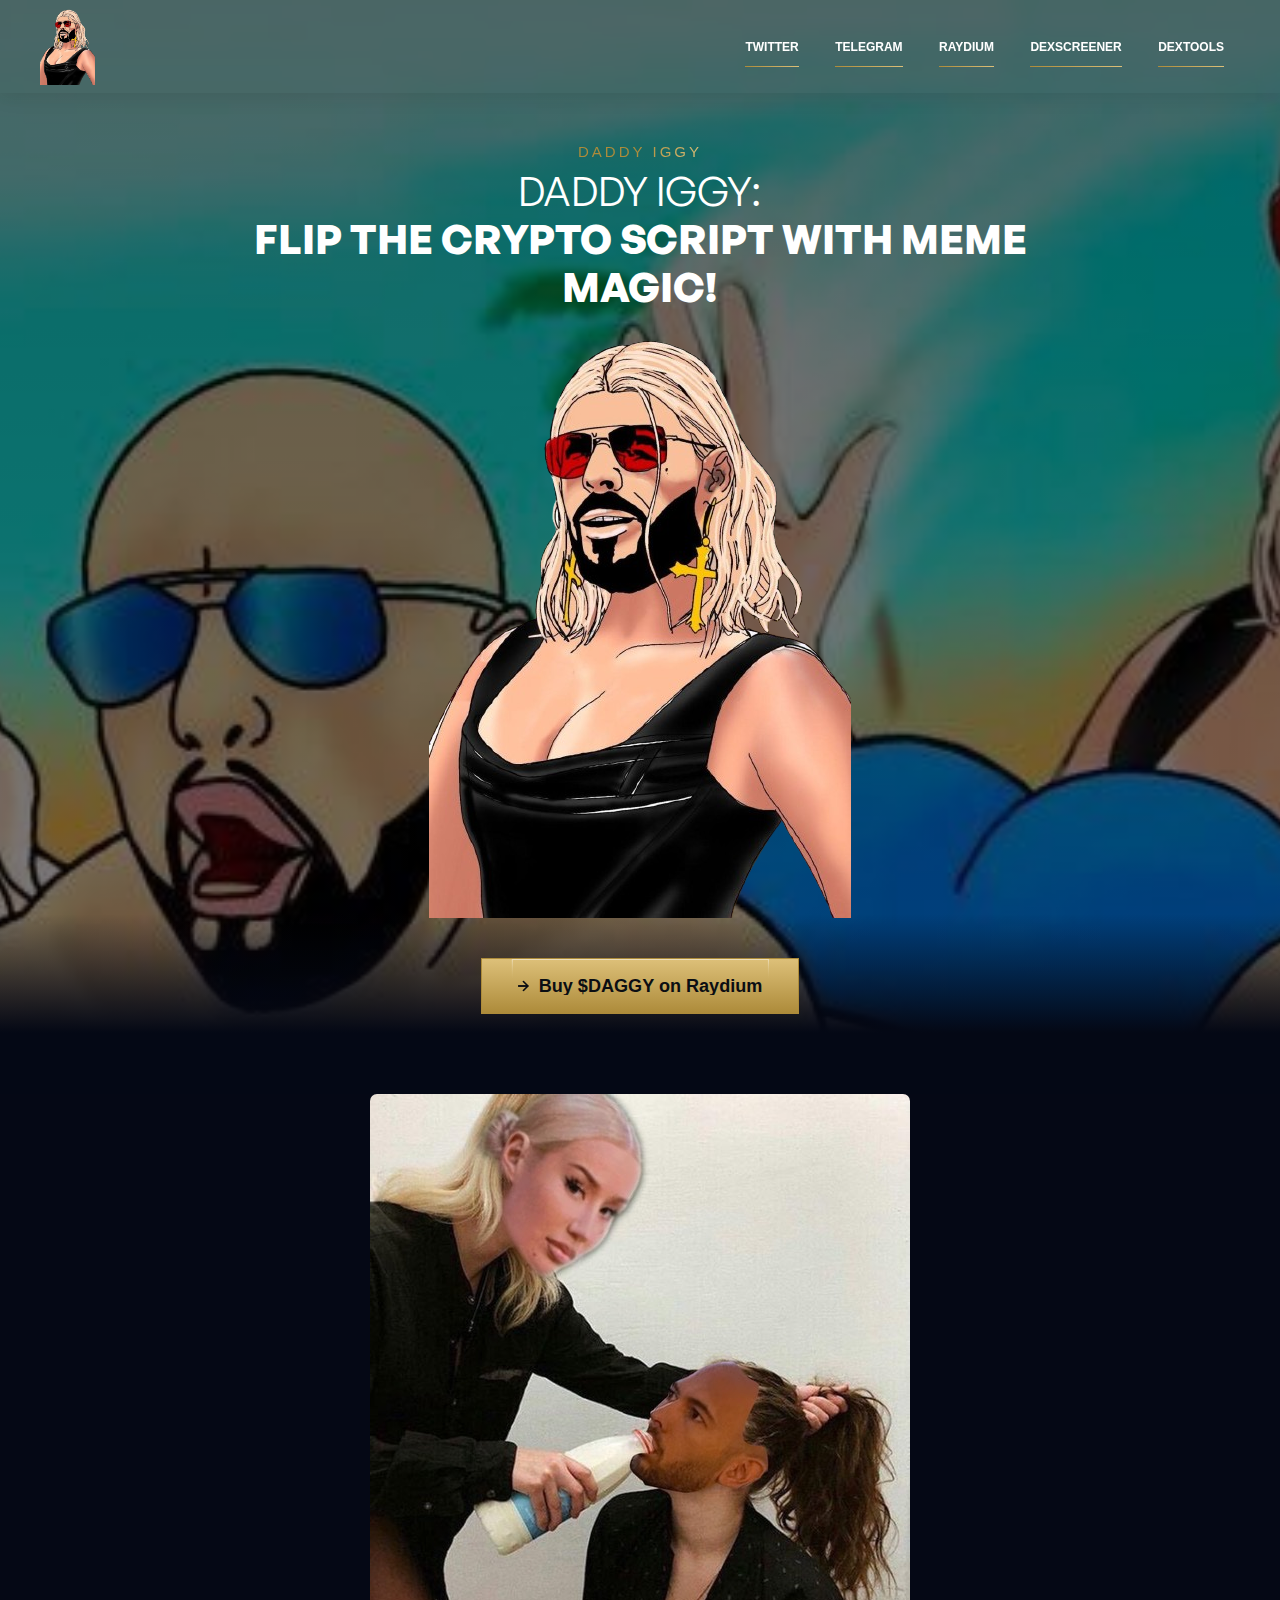
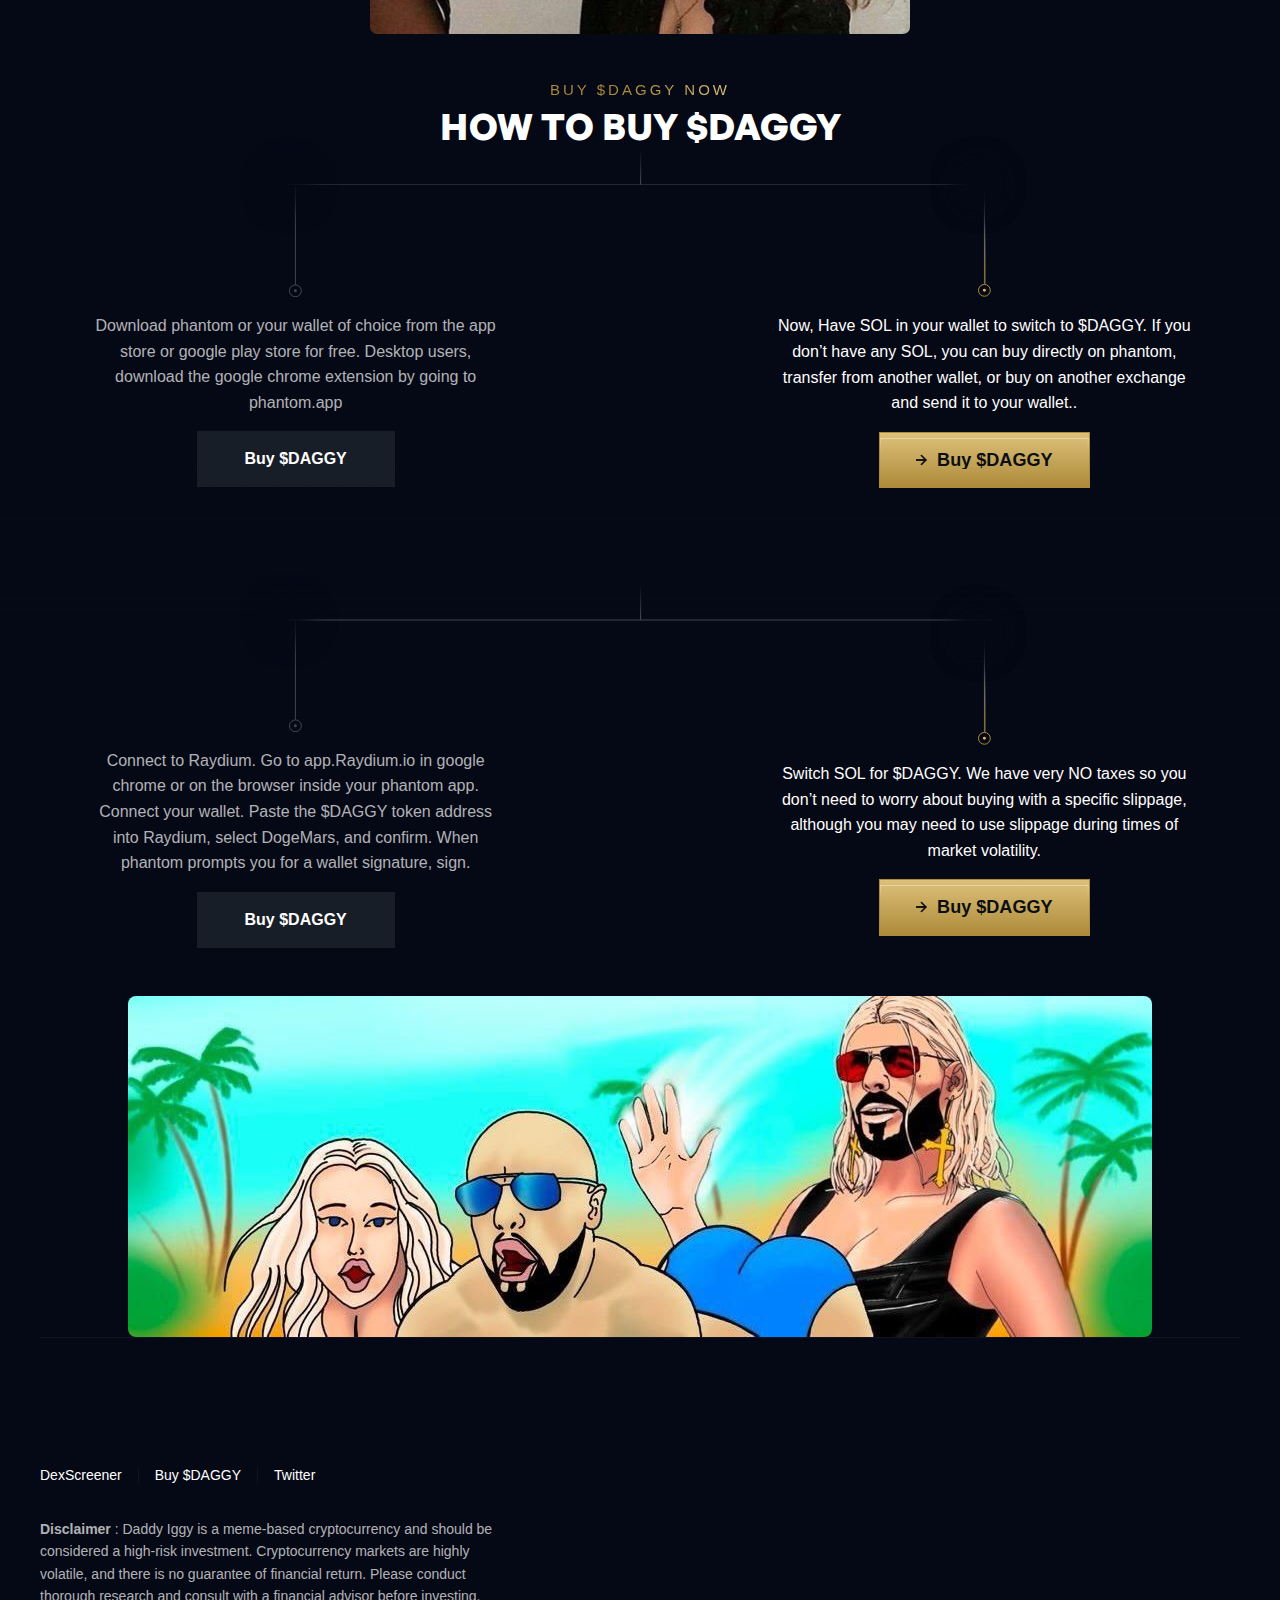
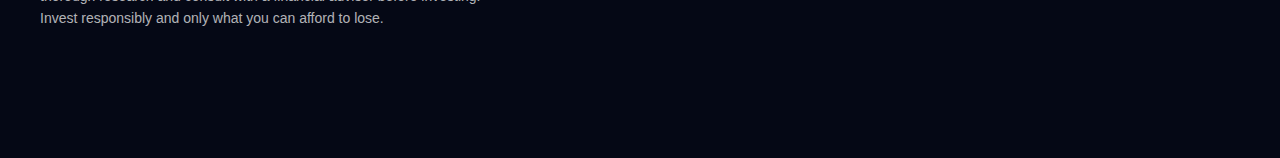
==== commit 5e8b33a4: "ticker" ====
--- a/index.html
+++ b/index.html
@@ -323,7 +323,7 @@
                 <h1 data-w-id="a3f1d39c-859f-1a28-8133-45116f9a8ecc" style="opacity:1">Daddy Iggy: <br><strong>Flip the Crypto Script with Meme Magic!</strong></h1>
                 <!-- <div class="w-layout-vflex vflex-center-4 is-mobile-16">
                   <p data-w-id="32b531f4-aba0-4996-3d69-88642fdaa174" style="opacity:1" class="hero_sub-paragraph">In a chain full of $MOTHER loving betas,<span class="text-color-white text-weight-semibold"></span></p>
-                  <p data-w-id="de42bf61-3dd6-9f89-5f3d-e03183e1565e" style="opacity:1" class="hero_sub-paragraph">a father figures emerges....<span class="text-color-white text-weight-semibold"> $DADDY is home kids.</span></p>
+                  <p data-w-id="de42bf61-3dd6-9f89-5f3d-e03183e1565e" style="opacity:1" class="hero_sub-paragraph">a father figures emerges....<span class="text-color-white text-weight-semibold"> $DAGGY is home kids.</span></p>
                 </div> -->
                 <div class="w-embed w-script">
                   <style>
@@ -393,7 +393,7 @@
                       </svg></div>
                   </div>
                   <div class="relative">
-                    <div class="button_text">Buy $DADDY on Raydium</div>
+                    <div class="button_text">Buy $DAGGY on Raydium</div>
                   </div>
                   <div class="icon_button-light pointer-events-off w-embed"><svg xmlns="http://www.w3.org/2000/svg" width="100%" height="100%" viewbox="0 0 256 54" fill="none" preserveaspectratio="xMidYMid meet" aria-hidden="true" role="img">
                       <path opacity="0.5" d="M0.5 0.5H255.5V53.5H0.5V0.5Z" stroke="url(#paint0_linear_831_28945)"></path>
@@ -437,7 +437,7 @@
                     <div class="w-layout-vflex flex-block-2">
                       <div class="w-layout-vflex campuses_info top">
                         <h3 class="campuses_h3">Escaping the Matrix</h3>
-                        <p class="campuses_paragraph">Imagine thinking you have any sort of net worth, living in a fantasy, while owning 0 $DADDY. Buy $DADDY and learn how to escape the matrix today.</p>
+                        <p class="campuses_paragraph">Imagine thinking you have any sort of net worth, living in a fantasy, while owning 0 $DAGGY. Buy $DAGGY and learn how to escape the matrix today.</p>
                       </div>
                       <div id="ecom-promo" class="video-wrapper">
                         <div class="video-overlay"><img src="images/THUMBNAILSE-COMMERCE.jpg" loading="lazy" sizes="(max-width: 479px) 92vw, (max-width: 767px) 95vw, (max-width: 991px) 91vw, (max-width: 1439px) 852.5625px, 943.734375px" srcset="images/THUMBNAILSE-COMMERCE-p-500.jpg 500w, images/THUMBNAILSE-COMMERCE-p-800.jpg 800w, images/THUMBNAILSE-COMMERCE.jpg 900w" alt="" class="video-overlay-img">
@@ -557,7 +557,7 @@
                     <div class="w-layout-vflex">
                       <div class="w-layout-vflex campuses_info top">
                         <h3 class="campuses_h3">Smacking The Police</h3>
-                        <p class="campuses_paragraph">With enough $DADDY you can pay off the authorities and buy their entire life before selling it back to them at a discount.</p>
+                        <p class="campuses_paragraph">With enough $DAGGY you can pay off the authorities and buy their entire life before selling it back to them at a discount.</p>
                       </div>
                       <div id="copy-promo" class="video-wrapper">
                         <div class="video-overlay"><img src="images/THUMBNAILSCOPYWRITING.jpg" loading="lazy" sizes="(max-width: 479px) 100vw, (max-width: 767px) 95vw, (max-width: 991px) 91vw, (max-width: 1439px) 829.890625px, 918.546875px" srcset="images/THUMBNAILSCOPYWRITING-p-500.jpg 500w, images/THUMBNAILSCOPYWRITING-p-800.jpg 800w, images/THUMBNAILSCOPYWRITING.jpg 900w" alt="" class="video-overlay-img">
@@ -773,7 +773,7 @@
                     <div class="w-layout-vflex">
                       <div class="w-layout-vflex campuses_info">
                         <h3 class="campuses_h3">mogging $mommy</h3>
-                        <p class="campuses_paragraph">$MOTHER must remember that $DADDY knows best.In the future people wont ask how much money you have, but how much $DADDY you hold.</p>
+                        <p class="campuses_paragraph">$MOTHER must remember that $DAGGY knows best.In the future people wont ask how much money you have, but how much $DAGGY you hold.</p>
                       </div>
                       <div id="cryptoinv-promo" class="video-wrapper">
                         <div class="video-overlay"><img src="images/knock.png" loading="lazy" sizes="(max-width: 479px) 92vw, (max-width: 767px) 95vw, (max-width: 1439px) 92vw, 1255.96875px" srcset="images/THUMBNAILSINVESTING-p-500.jpg 500w, images/THUMBNAILSINVESTING-p-800.jpg 800w, images/THUMBNAILSINVESTING.jpg 900w" alt="" class="video-overlay-img">
@@ -1100,8 +1100,8 @@
             <div class="padding-section-small">
               <div class="path_content">
                 <div class="w-layout-vflex vflex-center-8 z-index-2">
-                  <div class="title-gold">BUY $DADDY NOW</div>
-                  <h2 class="h2"><strong>HOW TO BUY $DADDY</strong></h2>
+                  <div class="title-gold">BUY $DAGGY NOW</div>
+                  <h2 class="h2"><strong>HOW TO BUY $DAGGY</strong></h2>
                 </div>
                 <div class="icon_line-point w-embed"><svg xmlns="http://www.w3.org/2000/svg" width="100%" height="100%" viewbox="0 0 596 31" fill="none" preserveaspectratio="xMidYMid meet" aria-hidden="true" role="img">
                     <path opacity="0.25" d="M0 30.5H596" stroke="currentColor"></path>
@@ -1127,7 +1127,7 @@
                     <p class="textttt">Download phantom or your wallet of choice from the app store or google play store for free. Desktop users, download the google chrome extension by going to phantom.app</p>
                     <a style="text-decoration: none; color: white;" href="buylink">
                       <div class="employee_wrap">
-                        <div >Buy $DADDY</div>
+                        <div >Buy $DAGGY</div>
                       </div>
                     </a>
                   </div>
@@ -1163,7 +1163,7 @@
 
                     <p class="textttt text-color-white">Now, 
                      
-                      Have SOL in your wallet to switch to $TRUMP. If you don’t have any SOL, you can buy directly on phantom, transfer from another wallet, or buy on another exchange and send it to your wallet..</p>
+                      Have SOL in your wallet to switch to $DAGGY. If you don’t have any SOL, you can buy directly on phantom, transfer from another wallet, or buy on another exchange and send it to your wallet..</p>
                     <a href="https://raydium.io/swap/?inputMint=sol&outputMint=xxxxxxxxxxxxxxxxxxxxxxxxxxxxx" class="button checkout-btn w-inline-block">
                       <div class="relative">
                         <div class="icon_button-arrow w-embed"><svg xmlns="http://www.w3.org/2000/svg" width="100%" height="100%" viewbox="0 0 11 12" fill="none" preserveaspectratio="xMidYMid meet" aria-hidden="true" role="img">
@@ -1174,7 +1174,7 @@
                           </svg></div>
                       </div>
                       <div class="relative">
-                        <div class="button_text">Buy $DADDY</div>
+                        <div class="button_text">Buy $DAGGY</div>
                       </div>
                       <div class="icon_button-light pointer-events-off w-embed"><svg xmlns="http://www.w3.org/2000/svg" width="100%" height="100%" viewbox="0 0 256 54" fill="none" preserveaspectratio="xMidYMid meet" aria-hidden="true" role="img">
                           <path opacity="0.5" d="M0.5 0.5H255.5V53.5H0.5V0.5Z" stroke="url(#paint0_linear_831_28945)"></path>
@@ -1219,10 +1219,10 @@
                       <div class="glow_line"></div>
                     </div>
 
-                    <p class="textttt">Connect to Raydium. Go to app.Raydium.io in google chrome or on the browser inside your phantom app. Connect your wallet. Paste the $TRUMP token address into Raydium, select DogeMars, and confirm. When phantom prompts you for a wallet signature, sign.</p>
+                    <p class="textttt">Connect to Raydium. Go to app.Raydium.io in google chrome or on the browser inside your phantom app. Connect your wallet. Paste the $DAGGY token address into Raydium, select DogeMars, and confirm. When phantom prompts you for a wallet signature, sign.</p>
                     <a style="text-decoration: none; color: white;" href="buylink">
                       <div class="employee_wrap">
-                        <div >Buy $DADDY</div>
+                        <div >Buy $DAGGY</div>
                       </div>
                     </a>
                   </div>
@@ -1256,7 +1256,7 @@
                       <div class="glow_line"></div>
                     </div>
 
-                    <p class="textttt text-color-white">Switch SOL for $TRUMP. We have very NO taxes so you don’t need to worry about buying with a specific slippage, although you may need to use slippage during times of market volatility.</p>
+                    <p class="textttt text-color-white">Switch SOL for $DAGGY. We have very NO taxes so you don’t need to worry about buying with a specific slippage, although you may need to use slippage during times of market volatility.</p>
                     <a href="https://raydium.io/swap/?inputMint=sol&outputMint=xxxxxxxxxxxxxxxxxxxxxxxxxxxxx" class="button checkout-btn w-inline-block">
                       <div class="relative">
                         <div class="icon_button-arrow w-embed"><svg xmlns="http://www.w3.org/2000/svg" width="100%" height="100%" viewbox="0 0 11 12" fill="none" preserveaspectratio="xMidYMid meet" aria-hidden="true" role="img">
@@ -1267,7 +1267,7 @@
                           </svg></div>
                       </div>
                       <div class="relative">
-                        <div class="button_text">Buy $DADDY</div>
+                        <div class="button_text">Buy $DAGGY</div>
                       </div>
                       <div class="icon_button-light pointer-events-off w-embed"><svg xmlns="http://www.w3.org/2000/svg" width="100%" height="100%" viewbox="0 0 256 54" fill="none" preserveaspectratio="xMidYMid meet" aria-hidden="true" role="img">
                           <path opacity="0.5" d="M0.5 0.5H255.5V53.5H0.5V0.5Z" stroke="url(#paint0_linear_831_28945)"></path>
@@ -1473,7 +1473,7 @@
                 <div class="w-layout-hflex footer_links">
                   <a href="dexscreenlink" target="_blank" class="footer_link">DexScreener</a>
                   <div class="footer_link-line"></div>
-                  <a href="https://raydium.io/swap/?inputMint=sol&outputMint=xxxxxxxxxxxxxxxxxxxxxxxxxxxxx" target="_blank" class="footer_link">Buy $DADDY </a>
+                  <a href="https://raydium.io/swap/?inputMint=sol&outputMint=xxxxxxxxxxxxxxxxxxxxxxxxxxxxx" target="_blank" class="footer_link">Buy $DAGGY </a>
                   <div class="footer_link-line"></div>
                   <a href="https://www.x.com/daddytateCTO" target="_blank" class="footer_link">Twitter</a>
                 </div>
